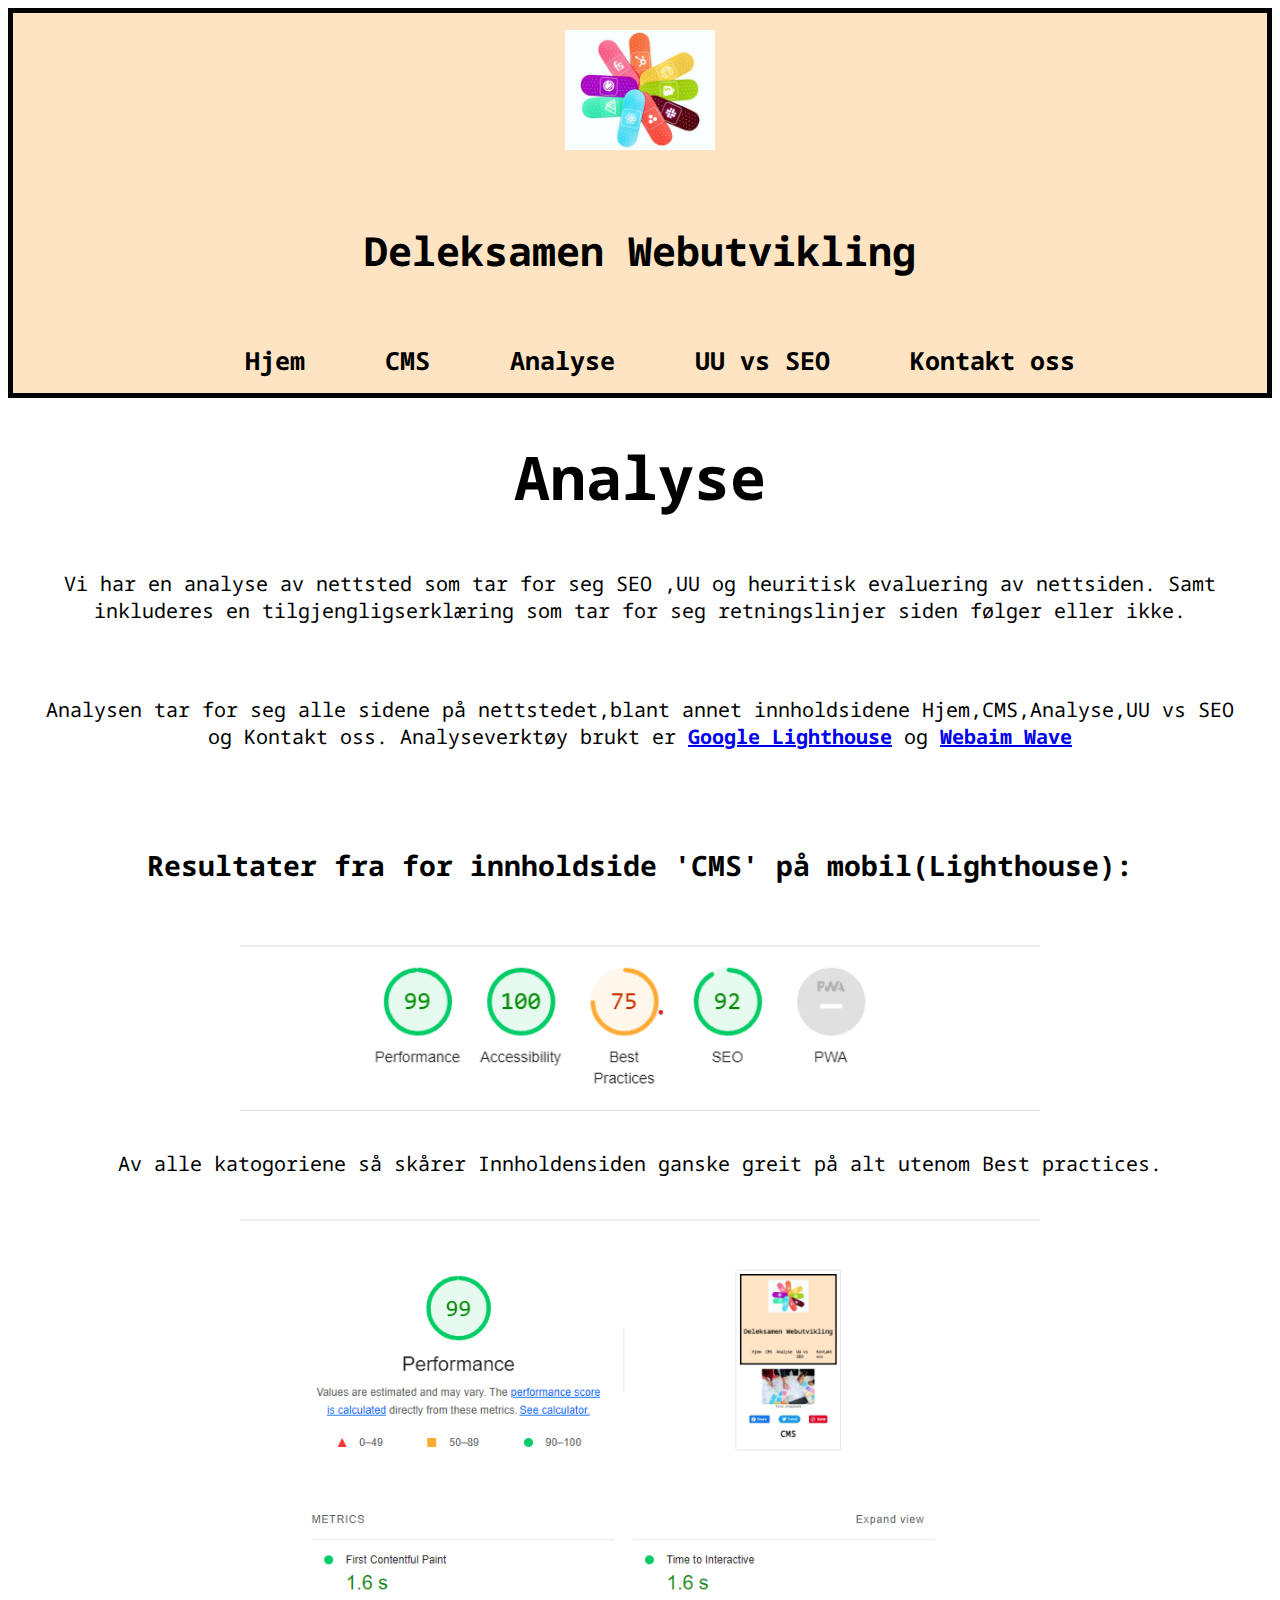
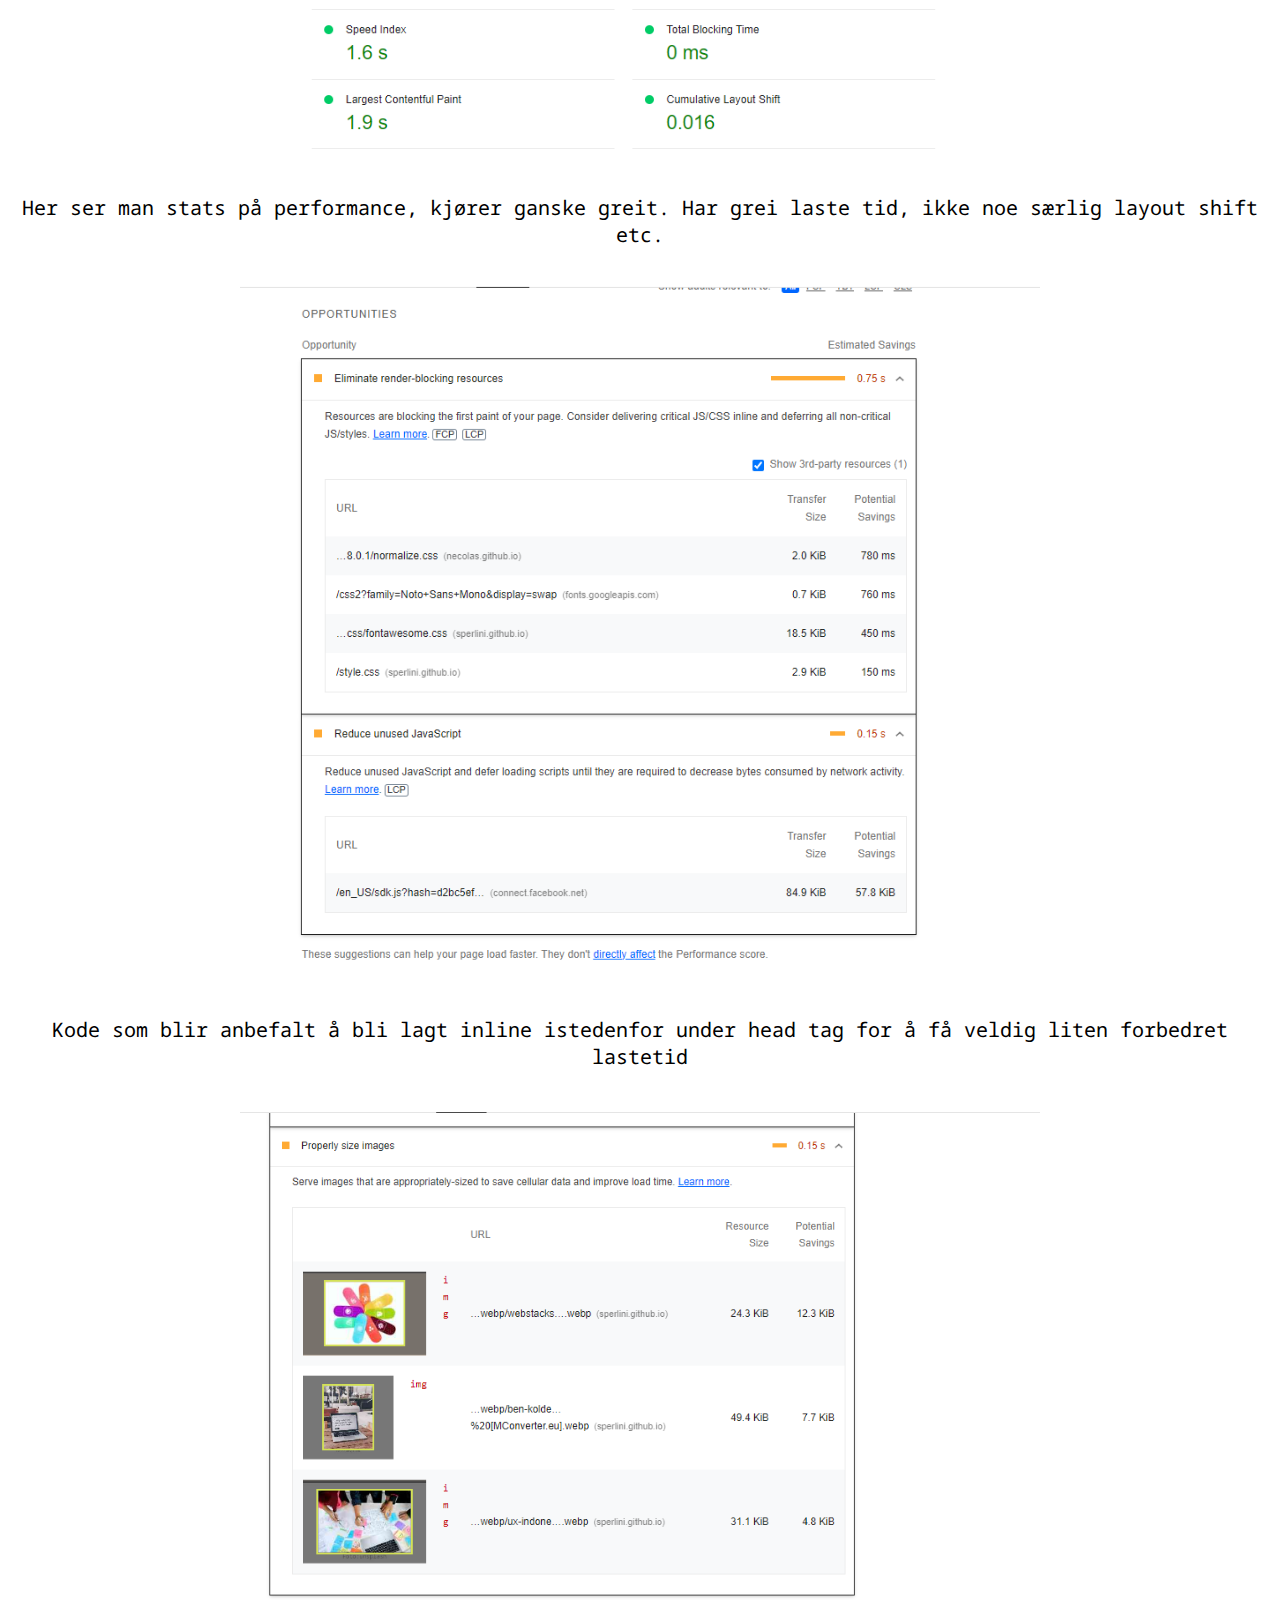
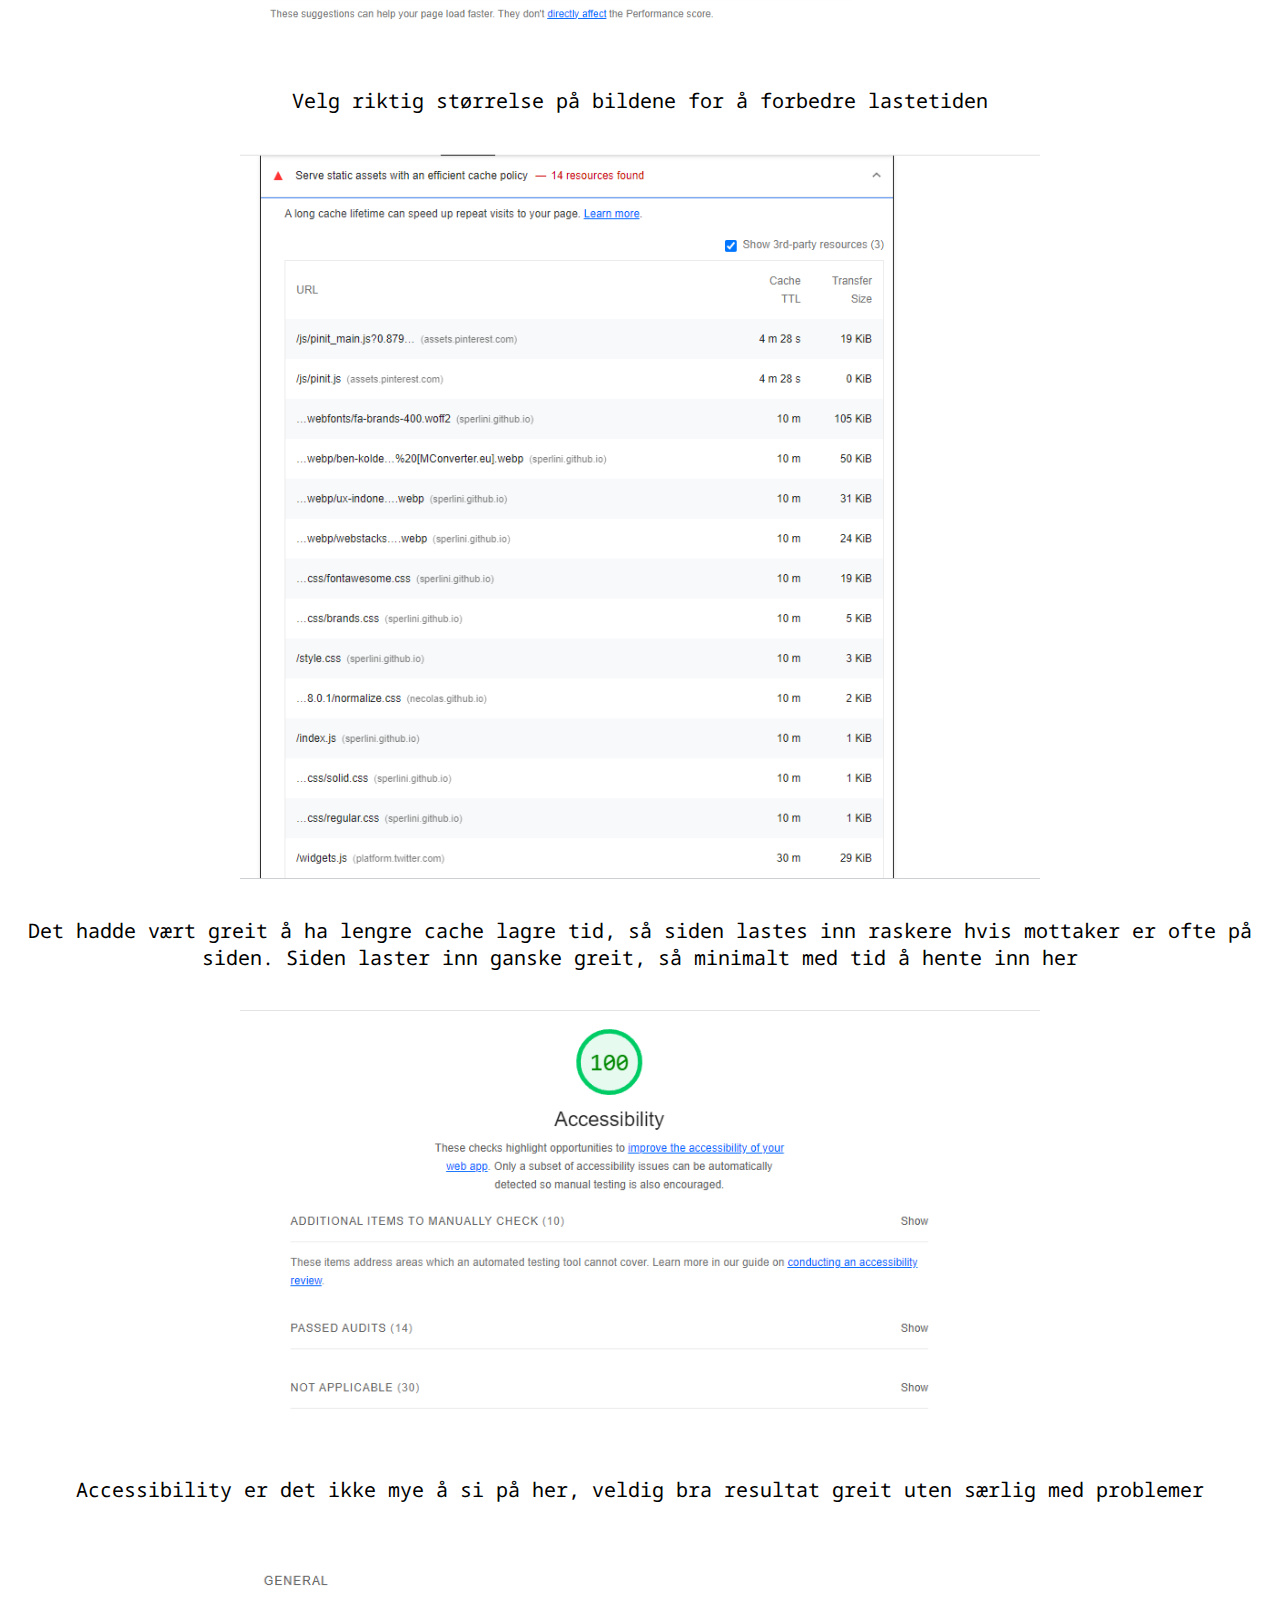
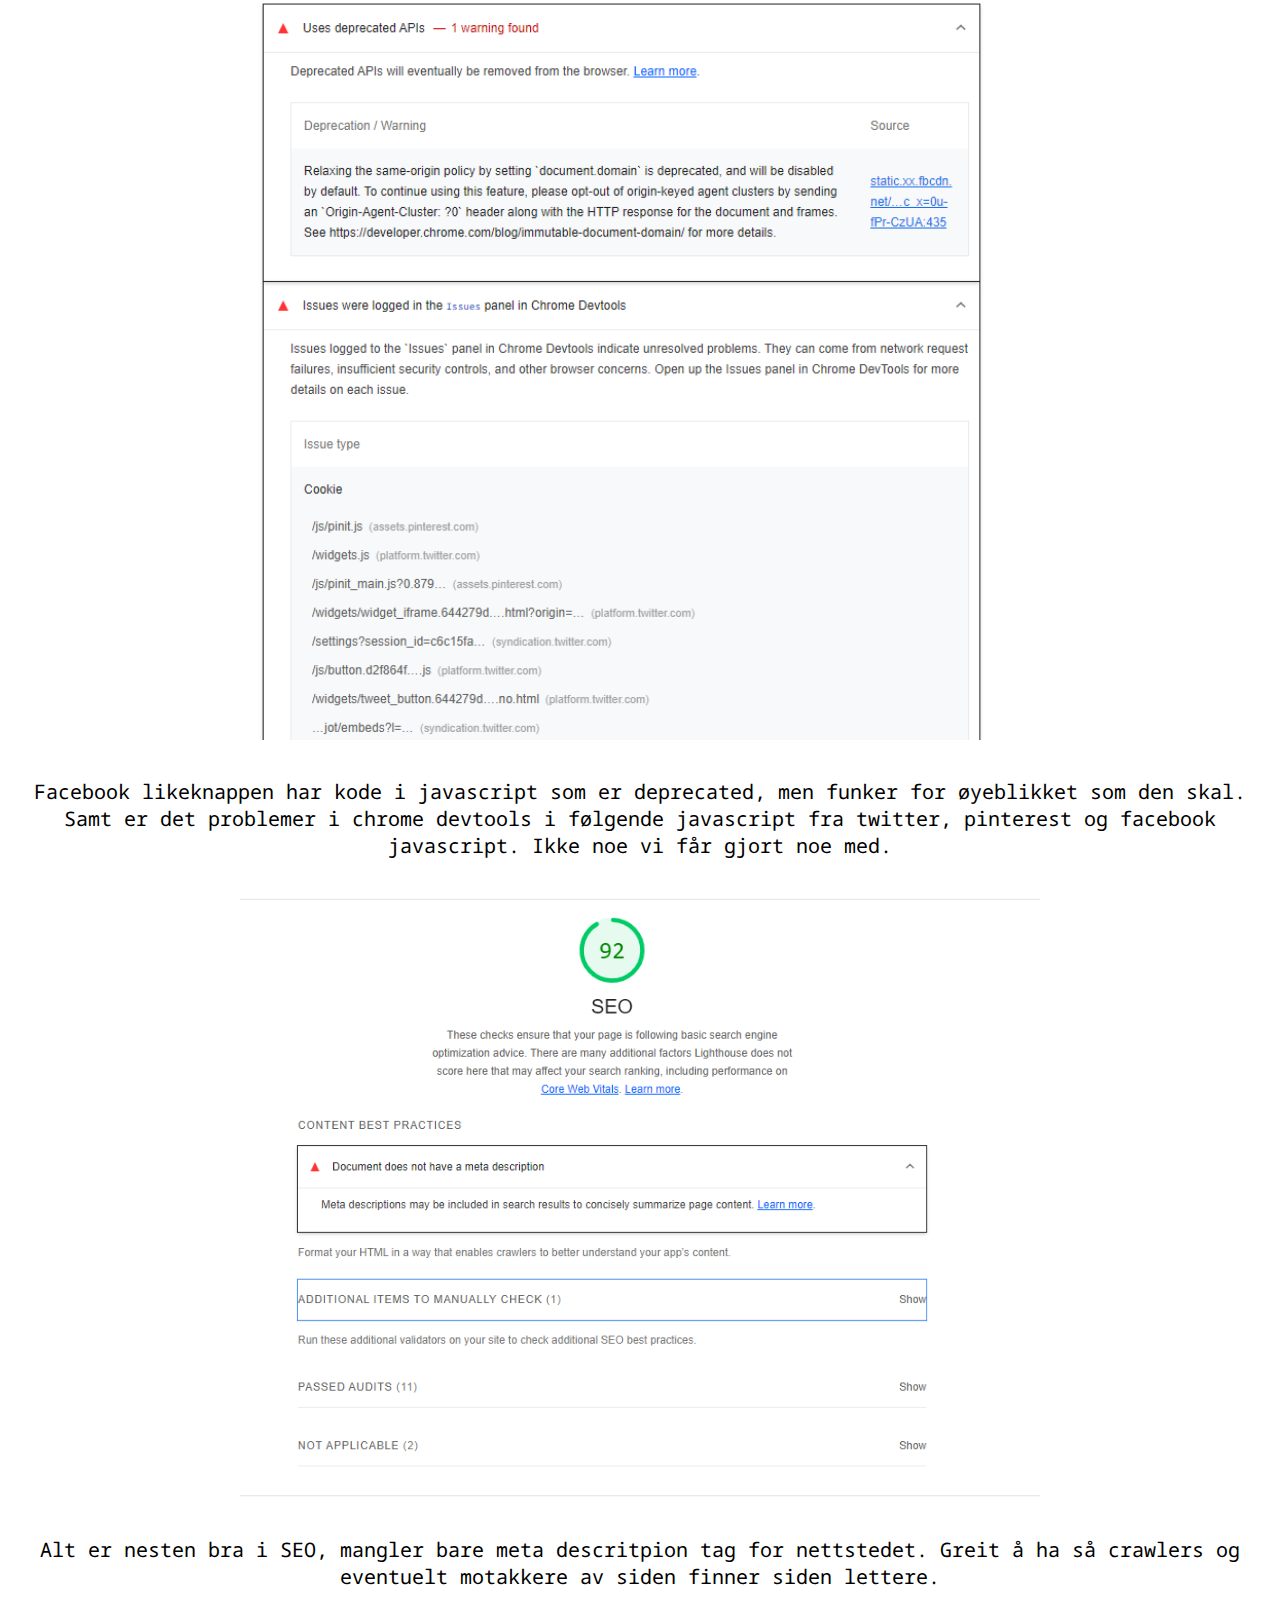
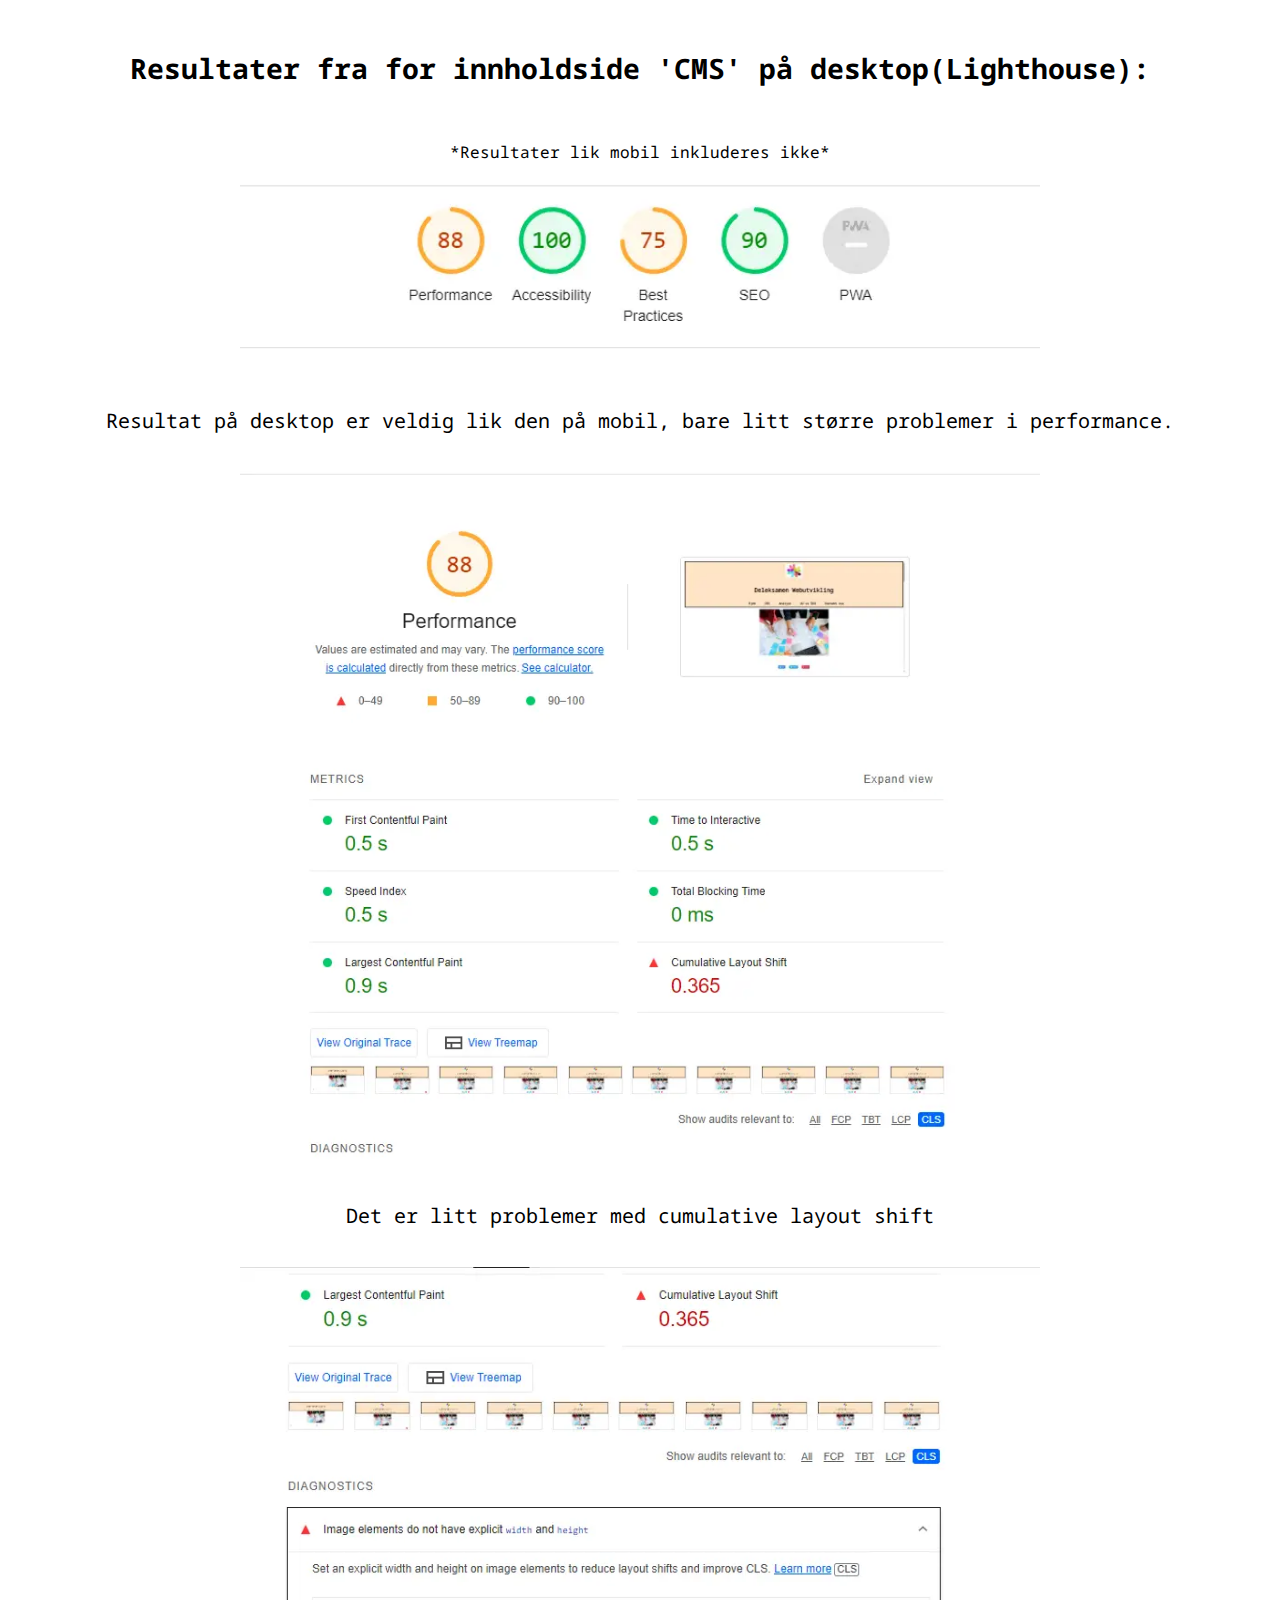
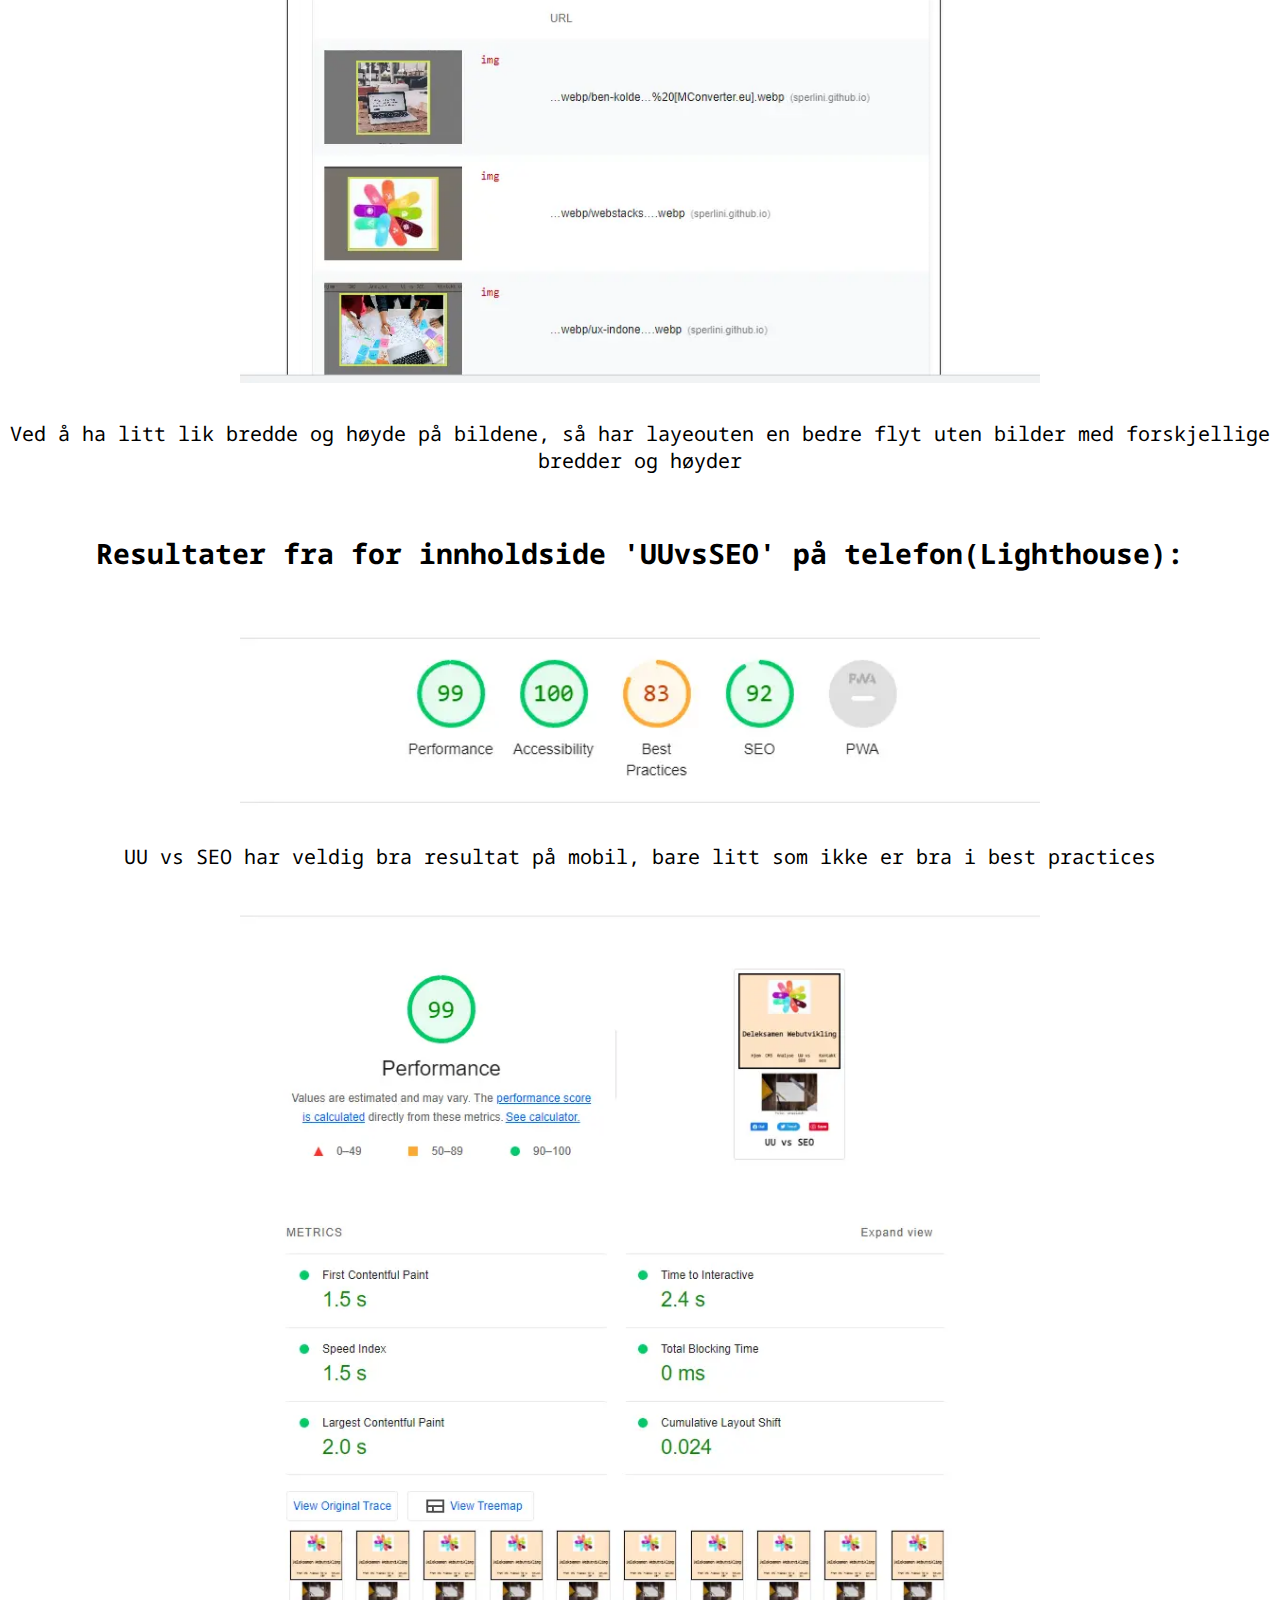
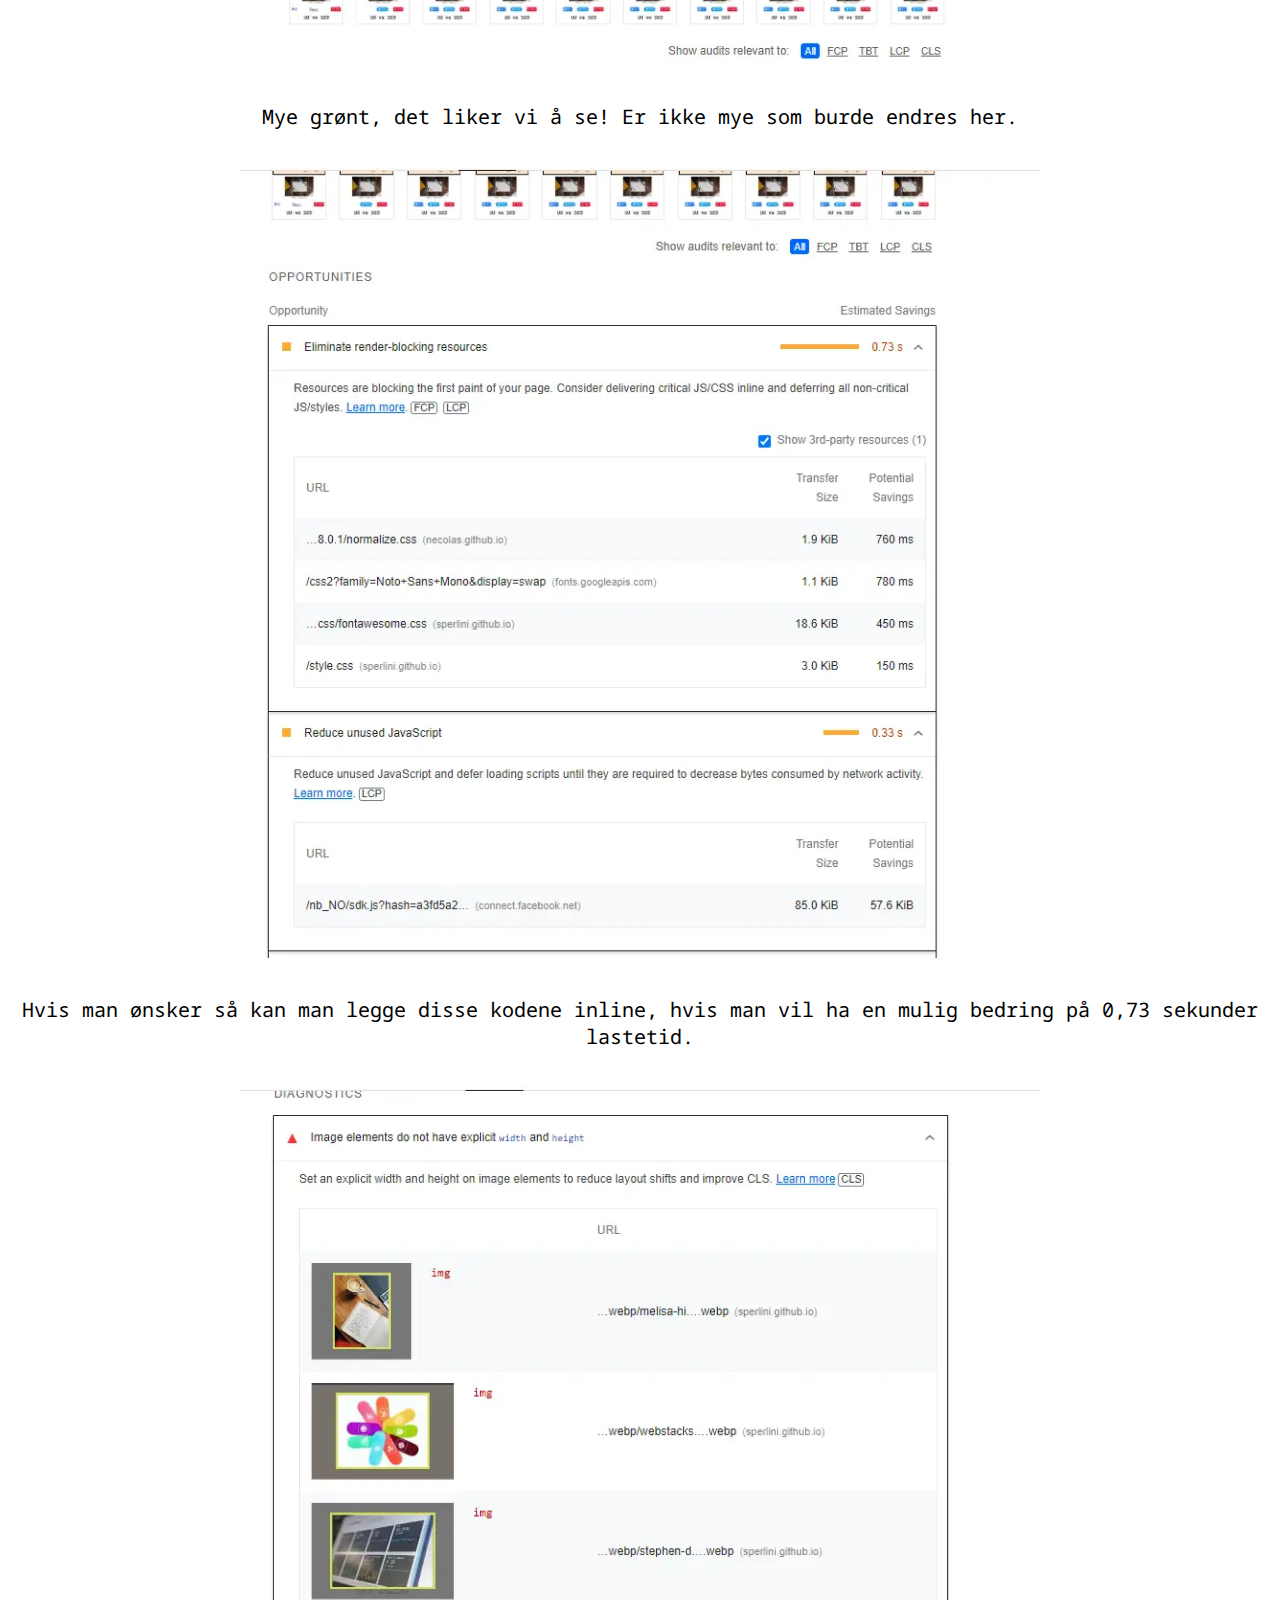
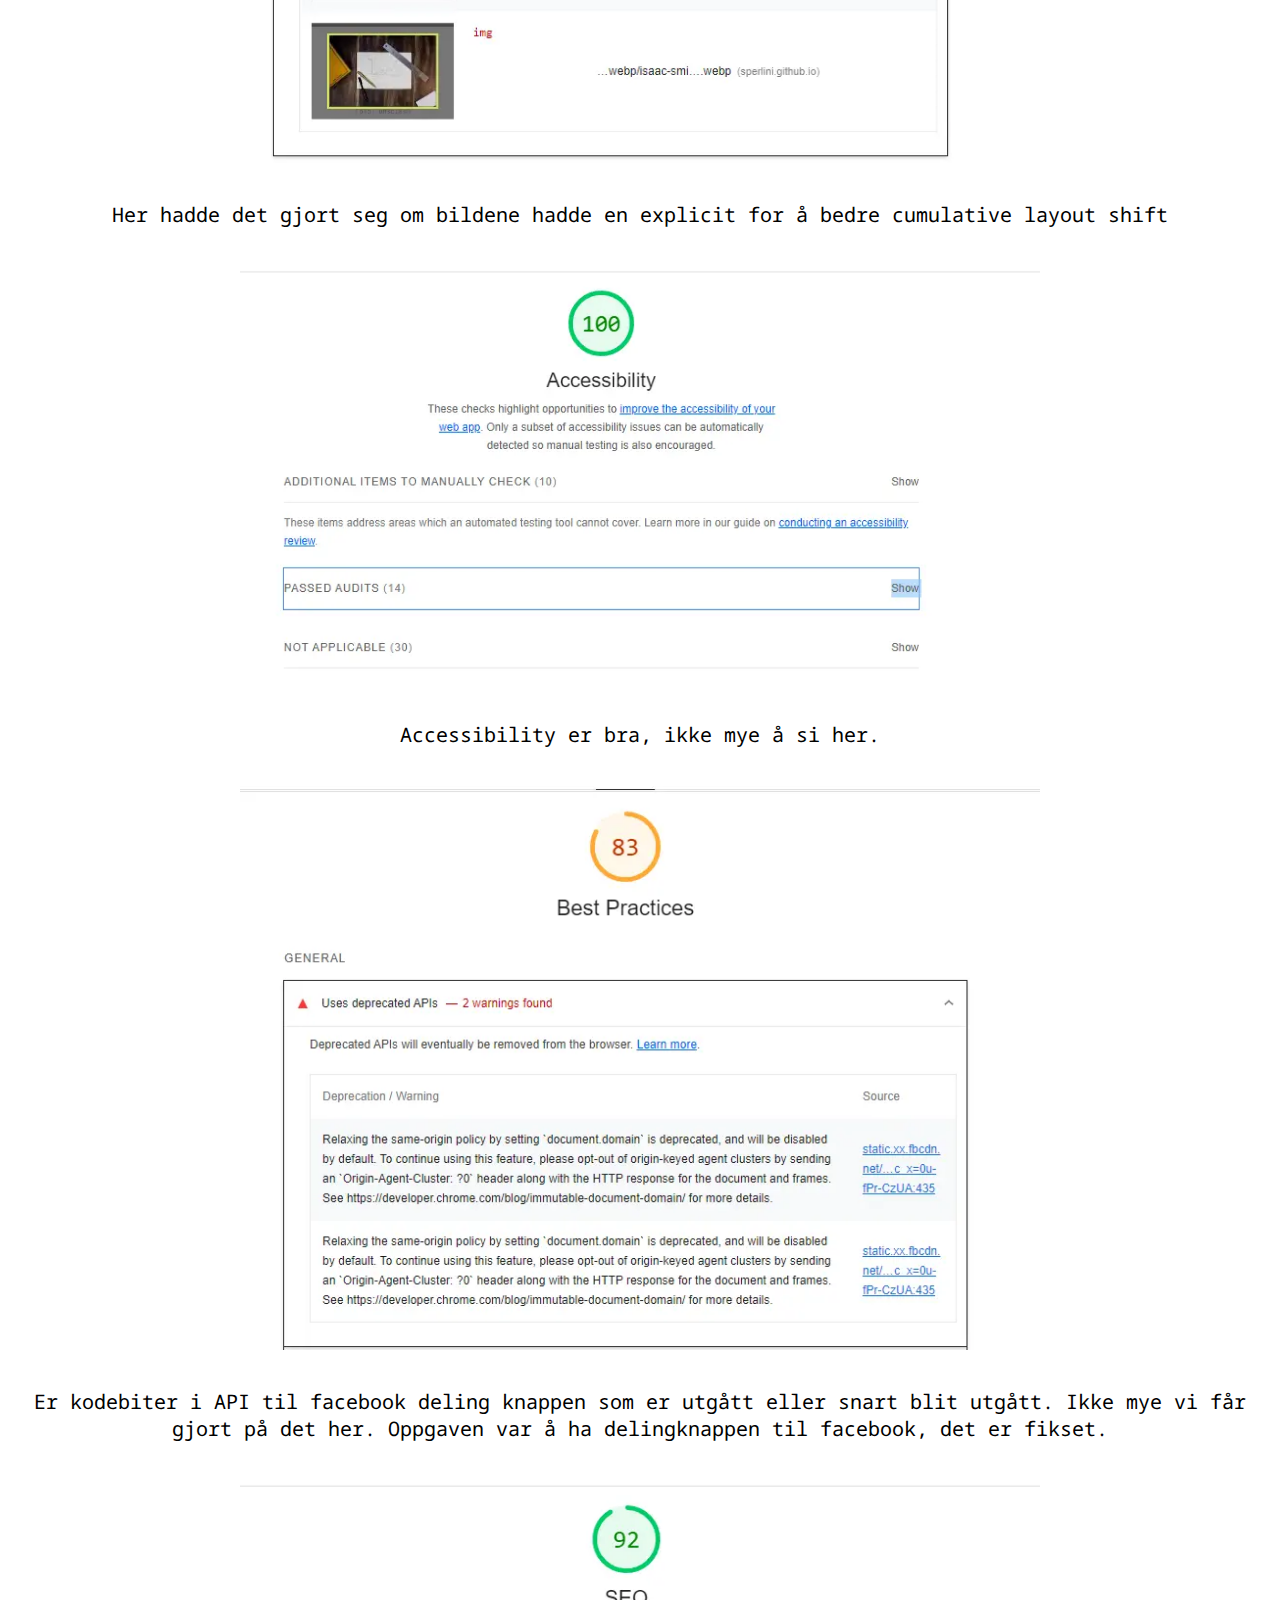
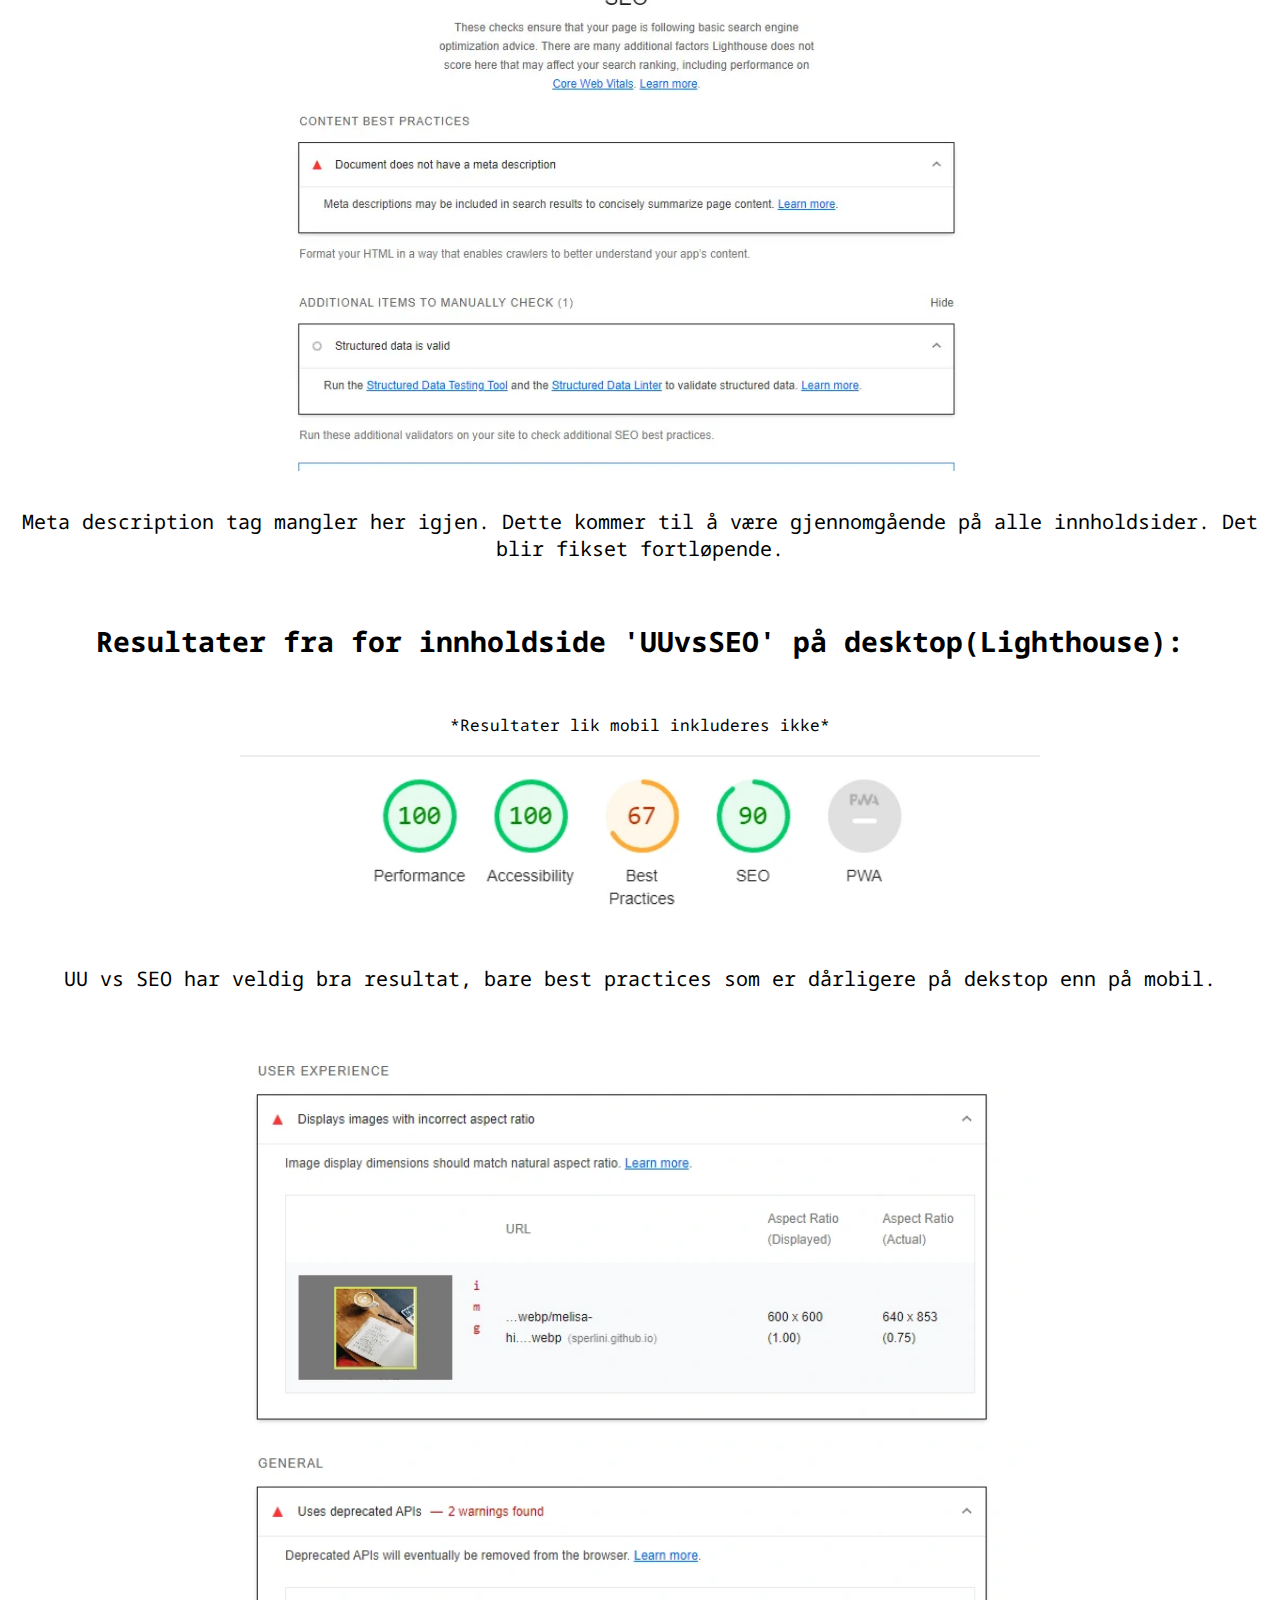
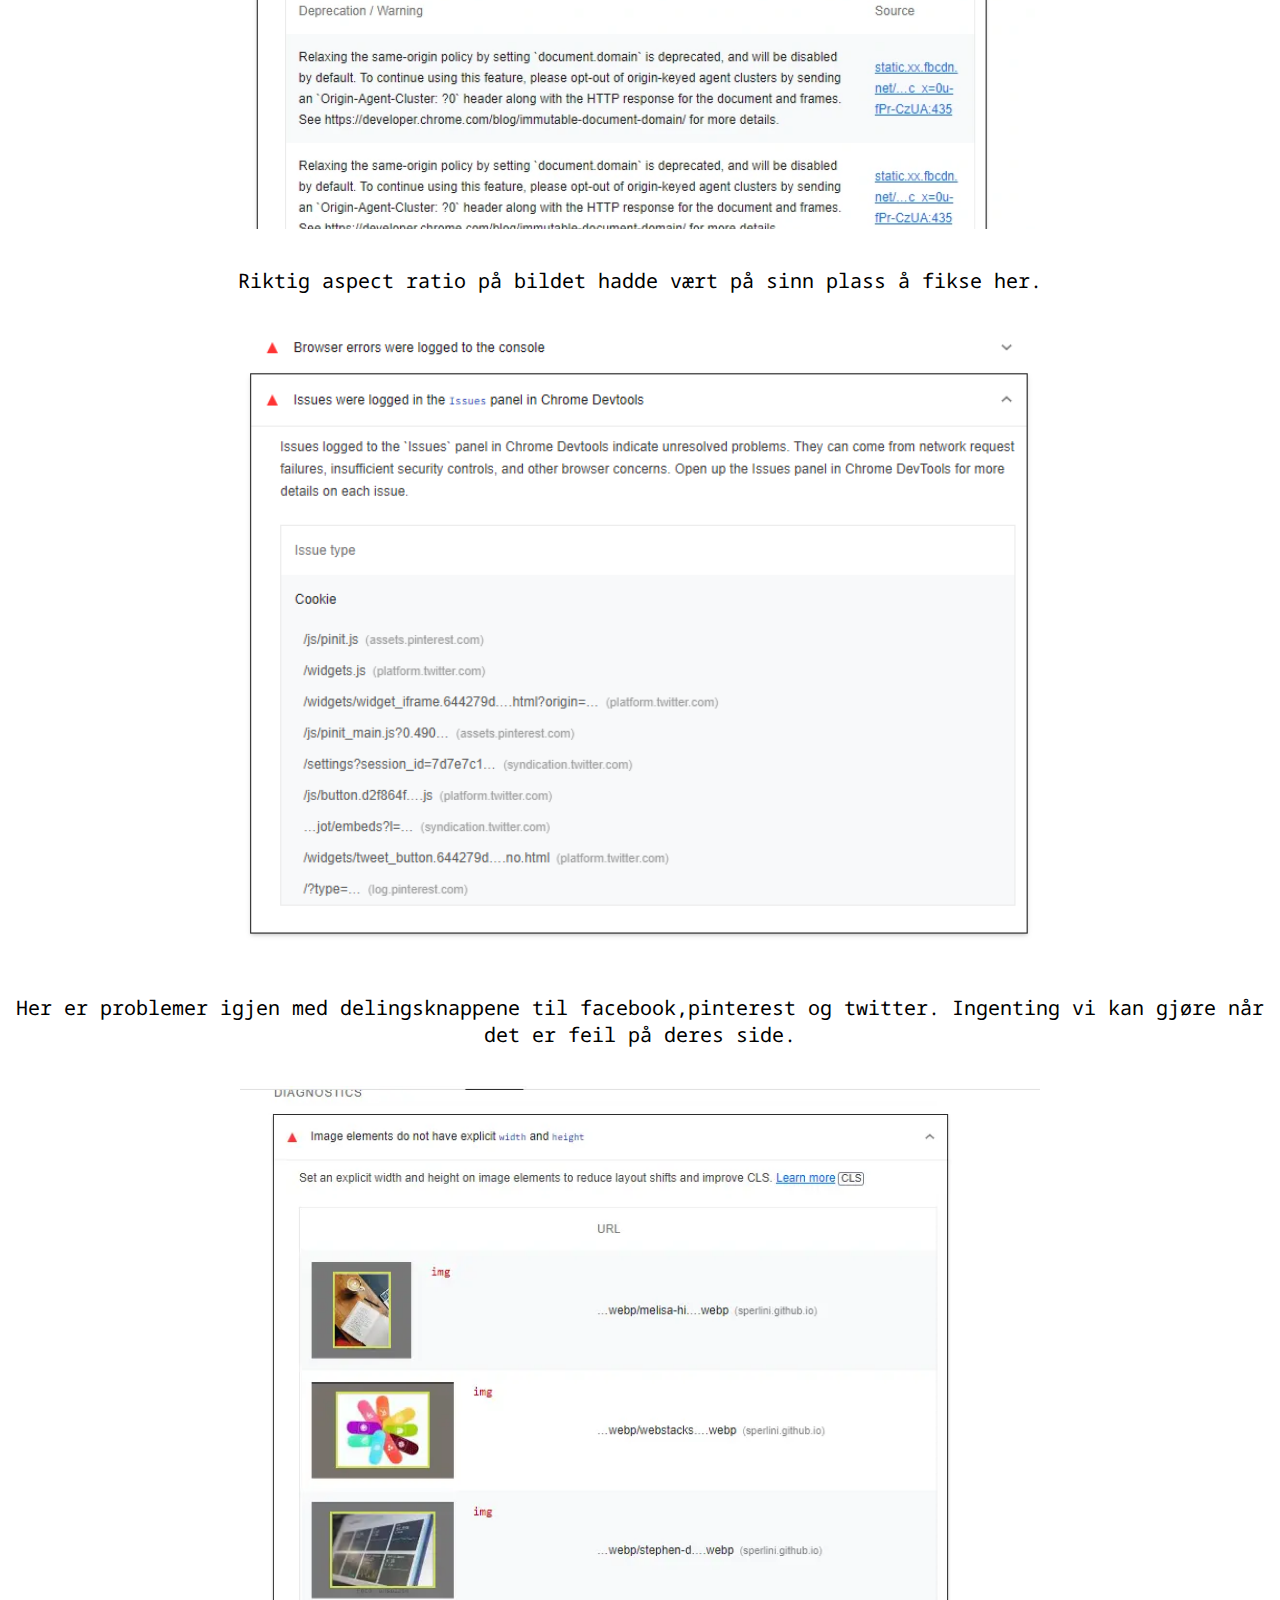
==== Analyse.html @ 5affcd94 "endringer" ====
<!DOCTYPE html>
<html lang="nb">
    <head>
        <meta charset="UTF-8">
        <meta http-equiv="X-UA-Compatible" content="IE=edge">
        <meta name="viewport" content="width=device-width, initial-scale=1.0">
        <link rel="stylesheet" type="text/css" href="https://necolas.github.io/normalize.css/8.0.1/normalize.css">
        <link rel="preconnect" href="https://fonts.googleapis.com">
        <link rel="preconnect" href="https://fonts.gstatic.com" crossorigin>
        <!--La til denne linjen over, var glemt i del 2-->
        <link href="https://fonts.googleapis.com/css2?family=Noto+Sans+Mono&display=swap" rel="stylesheet">
        <link href="font/css/fontawesome.css" rel="stylesheet">
        <link href="font/css/brands.css" rel="stylesheet">
        <link href="font/css/solid.css" rel="stylesheet">
        <link href="font/css/regular.css" rel="stylesheet">
        <link rel="stylesheet" type="text/css" href="style.css">
        <script type="module" src="./index.js"></script>
    <title>Analyse</title>
    <link rel="icon" type="image/png" href="./bildebank/favicon_io/favicon.ico">
        <meta property="og:locale" content="nb_NO">
        <meta property="og:type" content="article">
        <meta property="og:title" content="Analyse">
        <meta property="og:url" content="https://sperlini.github.io/Analyse.html">
        <meta property="og:image" content="https://sperlini.github.io/bildebank/webp/webstacks-WbOR54pzvLM-unsplash.webp">
        <meta property="og:description" content="Analyse av nettsted og endringer gjort utifra resultat av analyse">
        <!--og metatags er overnfor for facebook, pinterest etc delingsknappene-->
        <meta name="twitter:title" content="Analyse">
        <meta name="twitter:card" content="summary_large_image">
        <meta name="twitter:site" content="@alexasp">
        <meta name="twitter:description" content="Analyse av nettsted og endringer gjort utifra resultat av analyse">
        <meta name="twitter:image" content="https://sperlini.github.io/bildebank/webp/webstacks-WbOR54pzvLM-unsplash.webp">
        <!--twitter metatags ovenfor for twitter delingsknapp-->
    </head>
<body>
    
    <div id="grid-container"></div>
    <nav>
        <h4><a href="index.html"><img src="bildebank/webp/webstacks-WbOR54pzvLM-unsplash.webp"  alt="logo hjemmeside"></a></h4>
        <h2>Deleksamen Webutvikling</h2>
        <ul>
            <li><a href="index.html">Hjem</a></li>
            <li><a href="CMS.html">CMS</a></li>
            <li><a href="Analyse.html">Analyse</a></li>
            <li><a href="UUvsSEO.html">UU vs SEO</a></li>
            <li><a href="Kontakt-oss.html">Kontakt oss</a></li>
        </ul>
    </nav>
<main>
        <section>
        <h1 id="header-center"> Analyse</h1>
        <p> Vi har en analyse av nettsted som tar for seg SEO ,UU og heuritisk evaluering av nettsiden. Samt inkluderes en tilgjengligserklæring som tar for seg retningslinjer siden følger eller ikke.</p>
        
        <p>Analysen tar for seg alle sidene på nettstedet,blant annet innholdsidene Hjem,CMS,Analyse,UU vs SEO og Kontakt oss. Analyseverktøy brukt er <a href="https://chrome.google.com/webstore/detail/lighthouse/blipmdconlkpinefehnmjammfjpmpbjk" aria-label="link for å komme til google lighthouse google utvidelse brukt">Google Lighthouse</a> og <a href="https://wave.webaim.org/" aria-label="link for å komme til webaim wave validator nettside">Webaim Wave</a></p>
    </section>
   
        <section>
            <h2>Resultater fra for innholdside 'CMS' på mobil(Lighthouse):</h2>
        </section>

        <figure><img class="object-fit-cover" src="./bildebank/Analysebilder/CMS-mobil-score-total-.webp" alt="resultat score fra google lighouse på innholdsiden"></figure>
        <section class="infoArticle">
            <p> Av alle katogoriene så skårer  Innholdensiden ganske greit på alt utenom Best practices. </p>
        </section>

        <figure><img class="object-fit-cover" src="./bildebank/Analysebilder/CMS-performance-stats.webp" alt="resultat score fra google lighouse på innholdsiden"></figure>
        <section class="infoArticle">
            <p> Her ser man stats på performance, kjører ganske greit. Har grei laste tid, ikke noe særlig layout shift etc. </p>
        </section>
        
        <figure><img class="object-fit-cover" src="./bildebank/Analysebilder/muligheter-cms-mobil-.webp" alt="resultat score fra google lighouse på innholdsiden"></figure>
        <section class="infoArticle">
            <p> Kode som blir anbefalt å bli lagt inline istedenfor under head tag for å få veldig liten forbedret lastetid </p>
        </section>

        <figure><img class="object-fit-cover" src="./bildebank/Analysebilder/cms-mobil-properly-size-images-.webp" alt="resultat score fra google lighouse på innholdsiden"></figure>
        <section class="infoArticle">
            <p>Velg riktig størrelse på bildene for å forbedre lastetiden</p>
        </section>
        
        <figure><img class="object-fit-cover" src="./bildebank/Analysebilder/cms-mobil-serve-static-assets-.webp" alt="resultat score fra google lighouse på innholdsiden"></figure>
        <section class="infoArticle">
            <p>Det hadde vært greit å ha lengre cache lagre tid, så siden lastes inn raskere hvis mottaker er ofte på siden. Siden laster inn ganske greit, så minimalt med tid å hente inn her</p>
        </section>

        <figure><img class="object-fit-cover" src="./bildebank/Analysebilder/cms-accessibility-mobil-.webp" alt="resultat score fra google lighouse på innholdsiden"></figure>
        <section class="infoArticle">
            <p>Accessibility er det ikke mye å si på her, veldig bra resultat greit uten særlig med problemer</p>
        </section>

        <figure><img class="object-fit-cover" src="./bildebank/Analysebilder/cms-mobile-best-practices-.webp" alt="resultat score fra google lighouse på innholdsiden"></figure>
        <section class="infoArticle">
            <p> Facebook likeknappen har kode i javascript som er deprecated, men funker for øyeblikket som den skal. Samt er det problemer i chrome devtools i følgende javascript fra twitter, pinterest og facebook javascript. Ikke noe vi får gjort noe med.</p>
        </section>

        <figure><img class="object-fit-cover" src="./bildebank/Analysebilder/cms-mobile-seo.webp" alt="resultat score fra google lighouse på innholdsiden"></figure>
        <section class="infoArticle">
            <p> Alt er nesten bra i SEO, mangler bare meta descritpion tag for nettstedet. Greit å ha så crawlers og eventuelt motakkere av siden finner siden lettere. </p>
        </section>
        
        <section>
        <h2 class="headerCenter">Resultater fra for innholdside 'CMS' på desktop(Lighthouse):</h2>
        </section>
        <p class="infoAnalyse">*Resultater lik mobil inkluderes ikke*</p>
        <figure><img class="object-fit-cover" src="./bildebank/Analysebilder/CMS-desktop-score-total.webp" alt="resultat score fra google lighouse på innholdsiden"></figure>
        <section class="infoArticle">
            <p> Resultat på desktop er veldig lik den på mobil, bare litt større problemer i performance.</p>
        </section>
        <figure><img class="object-fit-cover" src="./bildebank/Analysebilder/CMS-desktop-performance.webp" alt="resultat score fra google lighouse på innholdsiden"></figure>
        <section class="infoArticle">
            <p> Det er litt problemer med cumulative layout shift </p>
        </section>
        <figure><img class="object-fit-cover" src="./bildebank/Analysebilder/cms-desktop-image-explicit-width-height.webp" alt="resultat score fra google lighouse på innholdsiden"></figure>
        <section class="infoArticle">
            <p> Ved å ha litt lik bredde og høyde på bildene, så har layeouten en bedre flyt uten bilder med forskjellige bredder og høyder  </p>
        </section>
        
        
        <section>
        <h2 class="headerCenter">Resultater fra for innholdside 'UUvsSEO' på telefon(Lighthouse):</h2>
        </section>
        <figure><img class="object-fit-cover" src="./bildebank/Analysebilder/UUvsSEO-mobile-score-total.webp" alt="resultat score fra google lighouse på innholdsiden"></figure>
        <section class="infoArticle">
            <p> UU vs SEO har veldig bra resultat på mobil, bare litt som ikke er bra i best practices </p>
        </section>

        <figure><img class="object-fit-cover" src="./bildebank/Analysebilder/UUvsSEO-mobile-performance.webp" alt="resultat score fra google lighouse på innholdsiden"></figure>
        <section class="infoArticle">
            <p> Mye grønt, det liker vi å se! Er ikke mye som burde endres her. </p>
        </section>
        <figure><img class="object-fit-cover" src="./bildebank/Analysebilder/UUvsSEO-mobile-muligheter.webp" alt="resultat score fra google lighouse på innholdsiden"></figure>
        <section class="infoArticle">
            <p> Hvis man ønsker så kan man legge disse kodene inline, hvis man vil ha en mulig bedring på 0,73 sekunder lastetid.  </p>
        </section>

        
        <figure><img class="object-fit-cover" src="./bildebank/Analysebilder/UUvsSEO-mobile-diagnose.webp" alt="resultat score fra google lighouse på innholdsiden"></figure>
        <section class="infoArticle">
            <p> Her hadde det gjort seg om bildene hadde en explicit for å bedre cumulative layout shift  </p>
        </section>

        <figure><img class="object-fit-cover" src="./bildebank/Analysebilder/UUvsSEO-mobile-accessibility.webp" alt="resultat score fra google lighouse på innholdsiden"></figure>
        <section class="infoArticle">
            <p> Accessibility er bra, ikke mye å si her.</p>
        </section>

        <figure><img class="object-fit-cover" src="./bildebank/Analysebilder/UUvsSEO-mobile-bestpractices.webp" alt="resultat score fra google lighouse på innholdsiden"></figure>
        <section class="infoArticle">
            <p> Er kodebiter i API til facebook deling knappen som er utgått eller snart blit utgått. Ikke mye vi får gjort på det her. Oppgaven var å ha delingknappen til facebook, det er fikset.  </p>
        </section>

        <figure><img class="object-fit-cover" src="./bildebank/Analysebilder/UUvsSEO-mobile-SEO.webp" alt="resultat score fra google lighouse på innholdsiden"></figure>
        <section class="infoArticle">
            <p> Meta description tag mangler her igjen. Dette kommer til å være gjennomgående på alle innholdsider. Det blir fikset fortløpende.  </p>
        </section>

        <section>
        <h2 class="headerCenter">Resultater fra for innholdside 'UUvsSEO' på desktop(Lighthouse):</h2>
        </section>
        <p class="infoAnalyse">*Resultater lik mobil inkluderes ikke*</p>
        
        <figure><img class="object-fit-cover" src="./bildebank/Analysebilder/UUvsSEO-desktop-score-total.webp" alt="resultat score fra google lighouse på innholdsiden"></figure>
        <section class="infoArticle">
            <p> UU vs SEO har veldig bra resultat, bare best practices som er dårligere på dekstop enn på mobil. </p>
        </section>

        <figure><img class="object-fit-cover" src="./bildebank/Analysebilder/UUvsSEO-desktop-bestpractices.webp" alt="resultat score fra google lighouse på innholdsiden"></figure>
        <section class="infoArticle">
            <p> Riktig aspect ratio på bildet hadde vært på sinn plass å fikse her.   </p>
        </section>
        <figure><img class="object-fit-cover" src="./bildebank/Analysebilder/UUvsSEO-desktop-bestpractices2.png" alt="resultat score fra google lighouse på innholdsiden"></figure>
        <section class="infoArticle">
            <p> Her er problemer igjen med delingsknappene til facebook,pinterest og twitter. Ingenting vi kan gjøre når det er feil på deres side. </p>
        </section>

        
        <figure><img class="object-fit-cover" src="./bildebank/Analysebilder/UUvsSEO-mobile-diagnose.webp" alt="resultat score fra google lighouse på innholdsiden"></figure>
        <section class="infoArticle">
            <p> Sett en explicity width og height så det forbedrer cumulative layout shift </p>
        </section>

        

        <section>
            <h2>Resultater fra for innholdside 'Kontakt oss' på mobil(Lighthouse):</h2>
        </section>

        <figure><img class="object-fit-cover" src="./bildebank/Analysebilder/kontakt-oss-mobile-score-total.webp" alt="resultat score fra google lighouse på innholdsiden"></figure>
        <section class="infoArticle">
            <p> Dette er helhets resultatet til innholdsiden. Alt er greit utenom småting i performance og best practices. </p>
        </section>

        <figure><img class="object-fit-cover" src="./bildebank/Analysebilder/kontakt-oss-mobile-performance.webp" alt="resultat score fra google lighouse på innholdsiden"></figure>
        <section class="infoArticle">
            <p> Her er det mye av de samme problemene som på de andre innholdssidene.</p>
        </section>
        
        <figure><img class="object-fit-cover" src="./bildebank/Analysebilder/kontakt-oss-mobile-muligheter.webp" alt="resultat score fra google lighouse på innholdsiden"></figure>
        <section class="infoArticle">
            <p> Her er det mye av de samme problemene som på de andre innholdssidene. </p>
        </section>
        
        <figure><img class="object-fit-cover" src="./bildebank/Analysebilder/kontakt-oss-mobile-diagnose.webp" alt="resultat score fra google lighouse på innholdsiden"></figure>
        <section class="infoArticle">
            <p> En viktig ting som skal forbedres her er at tekst er snylig med webfontene driver å blir lastet inn. Skal fikes fortløpende </p>
        </section>

        <figure><img class="object-fit-cover" src="./bildebank/Analysebilder/kontakt-oss-mobile-accessibility.webp" alt="resultat score fra google lighouse på innholdsiden"></figure>
        <section class="infoArticle">
            <p> Heading tag er i litt feil rekkefølge, h3 hopper over h2 eller feks h4 etter h3. Skal fikese fortløpende  </p>
        </section>

        <figure><img class="object-fit-cover" src="./bildebank/Analysebilder/kontakt-oss-mobile-seo.webp" alt="resultat score fra google lighouse på innholdsiden"></figure>
        <section class="infoArticle">
            <p> Som på andre innholdsider så mangles det meta description tag. Også feil i størrelse på knappen til googlemaps kartet som er lagt til på siden. Dette er design laget av google selv.</p>
        </section>
        
        <h2 class="headerCenter">Resultater fra for innholdside 'Kontakt oss' på desktop(Lighthouse):</h2>
        <p class="infoAnalyse">*Resultater lik mobil inkluderes ikke*</p>
        
        <figure><img class="object-fit-cover" src="./bildebank/Analysebilder/kontakt-oss-desktop-full-score.webp" alt="resultat score fra google lighouse på innholdsiden"></figure>
        <section class="infoArticle">
            <p> Dette er helhets restultatet for innholdsiden. Mye som er veldig bra utenom småting i best practices som går igjennom på alle innholdsidene. Så den delene inkluderes ikke nå igjen nedunder. </p>
        </section>
        

        <section>
            <h2 class="headerCenter">Resultater fra for innholdside 'Hjem' på mobil(Lighthouse):</h2> 
        </section>
        
        
        
        <figure><img class="object-fit-cover" src="./bildebank/Analysebilder/Home-mobil-full-score.webp" alt="resultat score fra google lighouse på innholdsiden"></figure>
        <section class="infoArticle">
            <p> Dette er resultatet for hjem på mobil enhet, resultatet er ikke like bra som på desktop. Dette skal vi se mer på.</p>
        </section>

        <figure><img class="object-fit-cover" src="./bildebank/Analysebilder/home-mobil-performance.webp" alt="resultat score fra google lighouse på innholdsiden"></figure>
        <section class="infoArticle">
            <p> Her er det mye av de samme feilene som andre innholdsider. </p>
        </section>

        <figure><img class="object-fit-cover" src="./bildebank/Analysebilder/Home-mobil-muligheter.webp" alt="resultat score fra google lighouse på innholdsiden"></figure>
        <section class="infoArticle">
            <p> Noe som burde fikses her er jpeg som burde byttes til webp filformat for raskere innlastningstid.</p>
        </section>
        
        <figure><img class="object-fit-cover" src="./bildebank/Analysebilder/Home-mobil-diagnose.webp" alt="resultat score fra google lighouse på innholdsiden"></figure>
        <section class="infoArticle">
            <p> Her er det for det meste cache som kunne blitt gjort med for raskere innlastningstid ved flerbesøkende på siden.</p>
        </section>
        
        <figure><img class="object-fit-cover" src="./bildebank/Analysebilder/home-mobil-accessibility.webp" alt="resultat score fra google lighouse på innholdsiden"></figure>
        <section class="infoArticle">
            <p> Her kan header rekkefølgen bli fikset opp i til en mer logisk rekkefølge.</p>
        </section>
        
        <figure><img class="object-fit-cover" src="./bildebank/Analysebilder/Home-mobil-bestpractice.webp" alt="resultat score fra google lighouse på innholdsiden"></figure>
        <section class="infoArticle">
            <p> Korrekt aspect ratio hadde vært greit å fikset opp i disse bildene.</p>
        </section>

        <figure><img class="object-fit-cover" src="./bildebank/Analysebilder/home-mobil-SEO.webp" alt="resultat score fra google lighouse på innholdsiden"></figure>
        <section class="infoArticle">
            <p>Meta description mangler, ellers ganske greit her.</p>
        </section>
        
        <section>
            <h2 class="headerCenter">Resultater fra for innholdside 'Hjem' på desktop(Lighthouse):</h2> 
        </section>
        <p class="infoAnalyse">*Resultater lik mobil inkluderes ikke*</p>
        
        <figure><img class="object-fit-cover" src="./bildebank/Analysebilder/home-desktop-full-score.webp" alt="resultat score fra google lighouse på innholdsiden"></figure>
        <section class="infoArticle">
            <p> Resultat for Hjem innholdsiden for desktop, ganske lik mobil så ikke mye å si på det.</p>
        </section>

        <section>
            <h2 class="headerCenter">Resultater fra for innholdside 'Hjem' (Wave):</h2> 
        </section>

        <figure><img class="object-fit-cover" src="./bildebank/Analysebilder/wave-hjem.png" alt="resultat score fra google lighouse på innholdsiden"></figure>
        <section class="infoArticle">
            <p> 1 lavkontrast feil i headerbildet på innholdsiden som treger å bli fikset,</p>
            <p>2 bilder som har samme alt tekst,</p> 
            <p>2 ganger hvor heading tag blir hoppet over i rekkefølge eller rot,</p> 
            <p>6 tilfeller hvor flere linker på samme innholdside leder til samme sted.</p>

        <section>
            <h2 class="headerCenter">Resultater fra for innholdside 'CMS' (Wave):</h2> 
        </section>

        <figure><img class="object-fit-cover" src="./bildebank/Analysebilder/wave-cms.webp" alt="resultat score fra google lighouse på innholdsiden"></figure>
        <section class="infoArticle">
            <p>1 tilfelle hvor bilder har samme alt tekst,</p> 
            <p>3 hvor det kanskje kunne blitt brukt en heading tag,</p> 
            <p>3 tilfeller hvor flere linker på samme innholdside leder til samme sted.</p>
        </section>

        <section>
            <h2 class="headerCenter">Resultater fra for innholdside 'UUvsSEO' (Wave):</h2> 
        </section>
        <figure><img class="object-fit-cover" src="./bildebank/Analysebilder/uuvsseo_wave.webp" alt="resultat score fra google lighouse på innholdsiden"></figure>
        <section class="infoArticle">
            
            <p>2 tilfeller hvor bilder har samme alt tekst,</p> 
            <p>3 ganger hvor heading taggen kanskje kunne blitt brukt,</p> 
            <p>3 tilfeller hvor flere linker på samme innholdside leder til samme sted.</p>
        </section>

        <section>
            <h2 class="headerCenter">Resultater fra for innholdside 'Kontakt Oss' (Wave):</h2> 
        </section>
        <figure><img class="object-fit-cover" src="./bildebank/Analysebilder/wave-kontakt-oss.webp" alt="resultat score fra google lighouse på innholdsiden"></figure>
        <section class="infoArticle">
            <p> 1 lavkontrast feil i headerbildet på innholdsiden som treger å bli fikset,</p>
            <p>2 bilder som har samme alt tekst,</p> 
            <p>2 ganger hvor heading tag blir hoppet over i rekkefølge eller rot,</p> 
            <p>6 tilfeller hvor flere linker på samme innholdside leder til samme sted.</p>
        </section>


        <a href="">Her er tilgjengligserklæringen til nettstedet</a>



        
        
        
        
        <div id="table">
            <div class="item1">Resultater analyse mobil</div>
            
            <div class="item2">Resultater analyse dekstop(+ Wave)</div>
            
            <div class="item3">Tiltak som er gjort dekstop/mobil</div>

            <div class="item4"></div>
            <div class="item6"><h3>Innholdet på siden</h3></div>
            <div class="item7"><h3>Farger og visuell synlighet</h3></div>
            <div class="item8"><h3>SEO:</h3><h3>Siden har bra kvalitey, riktig bruk av nøkkelord, bruker ord og ordtakk som når mottaker</h3><h3>UU:</h3><h3>Rikig kontraster og farger så de med fargeblinnhet får fin opplevelse, grei fontstørrelse for de med synsvansker og <span lang="en">text to speech</span> for de som er helt blinde</h3></div>
            <div class="item9"></div>
            <div class="item10"><h3>Oppsettet</h3></div>
            <div class="item11"><h3>Navigering</h3></div>
            <div class="item12"><h3>SEO:</h3><h3>Crawlerne ser innholdet lett på siden, siden er reponsiv,raskt å loade siden og riktig bruk av HTTPS</h3><h3>UU:</h3><h3>Siden er satt opp slik at man kan navigere i alt innhold med bare tastature trykking</h3></div>
            <div class="item13"></div>
            <div class="item14"><h3>HTML</h3></div>
            <div class="item15"><h3>Innhold</h3></div>
            <div class="item16"><h3>SEO:</h3><h3>Bra bruk av titletags,metadata beskriver hva innholdet handler om, strukturert innhold, headers bruker tags med relevant nøkkelord og siden overdriver ikke bruk av nøkkeord i tekst</h3><h3>UU:</h3><h3>Innholdet er lett forståelig med enkle ord, bilder og overskrifter gir mening</h3></div>
        </div>
    
    
</main>
    
    
</body>
</html>
---- font/css/brands.css ----
/*!
 * Font Awesome Free 6.2.0 by @fontawesome - https://fontawesome.com
 * License - https://fontawesome.com/license/free (Icons: CC BY 4.0, Fonts: SIL OFL 1.1, Code: MIT License)
 * Copyright 2022 Fonticons, Inc.
 */
:root, :host {
  --fa-style-family-brands: 'Font Awesome 6 Brands';
  --fa-font-brands: normal 400 1em/1 'Font Awesome 6 Brands'; }

@font-face {
  font-family: 'Font Awesome 6 Brands';
  font-style: normal;
  font-weight: 400;
  font-display: block;
  src: url("../webfonts/fa-brands-400.woff2") format("woff2"), url("../webfonts/fa-brands-400.ttf") format("truetype"); }

.fab,
.fa-brands {
  font-weight: 400; }

.fa-monero:before {
  content: "\f3d0"; }

.fa-hooli:before {
  content: "\f427"; }

.fa-yelp:before {
  content: "\f1e9"; }

.fa-cc-visa:before {
  content: "\f1f0"; }

.fa-lastfm:before {
  content: "\f202"; }

.fa-shopware:before {
  content: "\f5b5"; }

.fa-creative-commons-nc:before {
  content: "\f4e8"; }

.fa-aws:before {
  content: "\f375"; }

.fa-redhat:before {
  content: "\f7bc"; }

.fa-yoast:before {
  content: "\f2b1"; }

.fa-cloudflare:before {
  content: "\e07d"; }

.fa-ups:before {
  content: "\f7e0"; }

.fa-wpexplorer:before {
  content: "\f2de"; }

.fa-dyalog:before {
  content: "\f399"; }

.fa-bity:before {
  content: "\f37a"; }

.fa-stackpath:before {
  content: "\f842"; }

.fa-buysellads:before {
  content: "\f20d"; }

.fa-first-order:before {
  content: "\f2b0"; }

.fa-modx:before {
  content: "\f285"; }

.fa-guilded:before {
  content: "\e07e"; }

.fa-vnv:before {
  content: "\f40b"; }

.fa-square-js:before {
  content: "\f3b9"; }

.fa-js-square:before {
  content: "\f3b9"; }

.fa-microsoft:before {
  content: "\f3ca"; }

.fa-qq:before {
  content: "\f1d6"; }

.fa-orcid:before {
  content: "\f8d2"; }

.fa-java:before {
  content: "\f4e4"; }

.fa-invision:before {
  content: "\f7b0"; }

.fa-creative-commons-pd-alt:before {
  content: "\f4ed"; }

.fa-centercode:before {
  content: "\f380"; }

.fa-glide-g:before {
  content: "\f2a6"; }

.fa-drupal:before {
  content: "\f1a9"; }

.fa-hire-a-helper:before {
  content: "\f3b0"; }

.fa-creative-commons-by:before {
  content: "\f4e7"; }

.fa-unity:before {
  content: "\e049"; }

.fa-whmcs:before {
  content: "\f40d"; }

.fa-rocketchat:before {
  content: "\f3e8"; }

.fa-vk:before {
  content: "\f189"; }

.fa-untappd:before {
  content: "\f405"; }

.fa-mailchimp:before {
  content: "\f59e"; }

.fa-css3-alt:before {
  content: "\f38b"; }

.fa-square-reddit:before {
  content: "\f1a2"; }

.fa-reddit-square:before {
  content: "\f1a2"; }

.fa-vimeo-v:before {
  content: "\f27d"; }

.fa-contao:before {
  content: "\f26d"; }

.fa-square-font-awesome:before {
  content: "\e5ad"; }

.fa-deskpro:before {
  content: "\f38f"; }

.fa-sistrix:before {
  content: "\f3ee"; }

.fa-square-instagram:before {
  content: "\e055"; }

.fa-instagram-square:before {
  content: "\e055"; }

.fa-battle-net:before {
  content: "\f835"; }

.fa-the-red-yeti:before {
  content: "\f69d"; }

.fa-square-hacker-news:before {
  content: "\f3af"; }

.fa-hacker-news-square:before {
  content: "\f3af"; }

.fa-edge:before {
  content: "\f282"; }

.fa-napster:before {
  content: "\f3d2"; }

.fa-square-snapchat:before {
  content: "\f2ad"; }

.fa-snapchat-square:before {
  content: "\f2ad"; }

.fa-google-plus-g:before {
  content: "\f0d5"; }

.fa-artstation:before {
  content: "\f77a"; }

.fa-markdown:before {
  content: "\f60f"; }

.fa-sourcetree:before {
  content: "\f7d3"; }

.fa-google-plus:before {
  content: "\f2b3"; }

.fa-diaspora:before {
  content: "\f791"; }

.fa-foursquare:before {
  content: "\f180"; }

.fa-stack-overflow:before {
  content: "\f16c"; }

.fa-github-alt:before {
  content: "\f113"; }

.fa-phoenix-squadron:before {
  content: "\f511"; }

.fa-pagelines:before {
  content: "\f18c"; }

.fa-algolia:before {
  content: "\f36c"; }

.fa-red-river:before {
  content: "\f3e3"; }

.fa-creative-commons-sa:before {
  content: "\f4ef"; }

.fa-safari:before {
  content: "\f267"; }

.fa-google:before {
  content: "\f1a0"; }

.fa-square-font-awesome-stroke:before {
  content: "\f35c"; }

.fa-font-awesome-alt:before {
  content: "\f35c"; }

.fa-atlassian:before {
  content: "\f77b"; }

.fa-linkedin-in:before {
  content: "\f0e1"; }

.fa-digital-ocean:before {
  content: "\f391"; }

.fa-nimblr:before {
  content: "\f5a8"; }

.fa-chromecast:before {
  content: "\f838"; }

.fa-evernote:before {
  content: "\f839"; }

.fa-hacker-news:before {
  content: "\f1d4"; }

.fa-creative-commons-sampling:before {
  content: "\f4f0"; }

.fa-adversal:before {
  content: "\f36a"; }

.fa-creative-commons:before {
  content: "\f25e"; }

.fa-watchman-monitoring:before {
  content: "\e087"; }

.fa-fonticons:before {
  content: "\f280"; }

.fa-weixin:before {
  content: "\f1d7"; }

.fa-shirtsinbulk:before {
  content: "\f214"; }

.fa-codepen:before {
  content: "\f1cb"; }

.fa-git-alt:before {
  content: "\f841"; }

.fa-lyft:before {
  content: "\f3c3"; }

.fa-rev:before {
  content: "\f5b2"; }

.fa-windows:before {
  content: "\f17a"; }

.fa-wizards-of-the-coast:before {
  content: "\f730"; }

.fa-square-viadeo:before {
  content: "\f2aa"; }

.fa-viadeo-square:before {
  content: "\f2aa"; }

.fa-meetup:before {
  content: "\f2e0"; }

.fa-centos:before {
  content: "\f789"; }

.fa-adn:before {
  content: "\f170"; }

.fa-cloudsmith:before {
  content: "\f384"; }

.fa-pied-piper-alt:before {
  content: "\f1a8"; }

.fa-square-dribbble:before {
  content: "\f397"; }

.fa-dribbble-square:before {
  content: "\f397"; }

.fa-codiepie:before {
  content: "\f284"; }

.fa-node:before {
  content: "\f419"; }

.fa-mix:before {
  content: "\f3cb"; }

.fa-steam:before {
  content: "\f1b6"; }

.fa-cc-apple-pay:before {
  content: "\f416"; }

.fa-scribd:before {
  content: "\f28a"; }

.fa-openid:before {
  content: "\f19b"; }

.fa-instalod:before {
  content: "\e081"; }

.fa-expeditedssl:before {
  content: "\f23e"; }

.fa-sellcast:before {
  content: "\f2da"; }

.fa-square-twitter:before {
  content: "\f081"; }

.fa-twitter-square:before {
  content: "\f081"; }

.fa-r-project:before {
  content: "\f4f7"; }

.fa-delicious:before {
  content: "\f1a5"; }

.fa-freebsd:before {
  content: "\f3a4"; }

.fa-vuejs:before {
  content: "\f41f"; }

.fa-accusoft:before {
  content: "\f369"; }

.fa-ioxhost:before {
  content: "\f208"; }

.fa-fonticons-fi:before {
  content: "\f3a2"; }

.fa-app-store:before {
  content: "\f36f"; }

.fa-cc-mastercard:before {
  content: "\f1f1"; }

.fa-itunes-note:before {
  content: "\f3b5"; }

.fa-golang:before {
  content: "\e40f"; }

.fa-kickstarter:before {
  content: "\f3bb"; }

.fa-grav:before {
  content: "\f2d6"; }

.fa-weibo:before {
  content: "\f18a"; }

.fa-uncharted:before {
  content: "\e084"; }

.fa-firstdraft:before {
  content: "\f3a1"; }

.fa-square-youtube:before {
  content: "\f431"; }

.fa-youtube-square:before {
  content: "\f431"; }

.fa-wikipedia-w:before {
  content: "\f266"; }

.fa-wpressr:before {
  content: "\f3e4"; }

.fa-rendact:before {
  content: "\f3e4"; }

.fa-angellist:before {
  content: "\f209"; }

.fa-galactic-republic:before {
  content: "\f50c"; }

.fa-nfc-directional:before {
  content: "\e530"; }

.fa-skype:before {
  content: "\f17e"; }

.fa-joget:before {
  content: "\f3b7"; }

.fa-fedora:before {
  content: "\f798"; }

.fa-stripe-s:before {
  content: "\f42a"; }

.fa-meta:before {
  content: "\e49b"; }

.fa-laravel:before {
  content: "\f3bd"; }

.fa-hotjar:before {
  content: "\f3b1"; }

.fa-bluetooth-b:before {
  content: "\f294"; }

.fa-sticker-mule:before {
  content: "\f3f7"; }

.fa-creative-commons-zero:before {
  content: "\f4f3"; }

.fa-hips:before {
  content: "\f452"; }

.fa-behance:before {
  content: "\f1b4"; }

.fa-reddit:before {
  content: "\f1a1"; }

.fa-discord:before {
  content: "\f392"; }

.fa-chrome:before {
  content: "\f268"; }

.fa-app-store-ios:before {
  content: "\f370"; }

.fa-cc-discover:before {
  content: "\f1f2"; }

.fa-wpbeginner:before {
  content: "\f297"; }

.fa-confluence:before {
  content: "\f78d"; }

.fa-mdb:before {
  content: "\f8ca"; }

.fa-dochub:before {
  content: "\f394"; }

.fa-accessible-icon:before {
  content: "\f368"; }

.fa-ebay:before {
  content: "\f4f4"; }

.fa-amazon:before {
  content: "\f270"; }

.fa-unsplash:before {
  content: "\e07c"; }

.fa-yarn:before {
  content: "\f7e3"; }

.fa-square-steam:before {
  content: "\f1b7"; }

.fa-steam-square:before {
  content: "\f1b7"; }

.fa-500px:before {
  content: "\f26e"; }

.fa-square-vimeo:before {
  content: "\f194"; }

.fa-vimeo-square:before {
  content: "\f194"; }

.fa-asymmetrik:before {
  content: "\f372"; }

.fa-font-awesome:before {
  content: "\f2b4"; }

.fa-font-awesome-flag:before {
  content: "\f2b4"; }

.fa-font-awesome-logo-full:before {
  content: "\f2b4"; }

.fa-gratipay:before {
  content: "\f184"; }

.fa-apple:before {
  content: "\f179"; }

.fa-hive:before {
  content: "\e07f"; }

.fa-gitkraken:before {
  content: "\f3a6"; }

.fa-keybase:before {
  content: "\f4f5"; }

.fa-apple-pay:before {
  content: "\f415"; }

.fa-padlet:before {
  content: "\e4a0"; }

.fa-amazon-pay:before {
  content: "\f42c"; }

.fa-square-github:before {
  content: "\f092"; }

.fa-github-square:before {
  content: "\f092"; }

.fa-stumbleupon:before {
  content: "\f1a4"; }

.fa-fedex:before {
  content: "\f797"; }

.fa-phoenix-framework:before {
  content: "\f3dc"; }

.fa-shopify:before {
  content: "\e057"; }

.fa-neos:before {
  content: "\f612"; }

.fa-hackerrank:before {
  content: "\f5f7"; }

.fa-researchgate:before {
  content: "\f4f8"; }

.fa-swift:before {
  content: "\f8e1"; }

.fa-angular:before {
  content: "\f420"; }

.fa-speakap:before {
  content: "\f3f3"; }

.fa-angrycreative:before {
  content: "\f36e"; }

.fa-y-combinator:before {
  content: "\f23b"; }

.fa-empire:before {
  content: "\f1d1"; }

.fa-envira:before {
  content: "\f299"; }

.fa-square-gitlab:before {
  content: "\e5ae"; }

.fa-gitlab-square:before {
  content: "\e5ae"; }

.fa-studiovinari:before {
  content: "\f3f8"; }

.fa-pied-piper:before {
  content: "\f2ae"; }

.fa-wordpress:before {
  content: "\f19a"; }

.fa-product-hunt:before {
  content: "\f288"; }

.fa-firefox:before {
  content: "\f269"; }

.fa-linode:before {
  content: "\f2b8"; }

.fa-goodreads:before {
  content: "\f3a8"; }

.fa-square-odnoklassniki:before {
  content: "\f264"; }

.fa-odnoklassniki-square:before {
  content: "\f264"; }

.fa-jsfiddle:before {
  content: "\f1cc"; }

.fa-sith:before {
  content: "\f512"; }

.fa-themeisle:before {
  content: "\f2b2"; }

.fa-page4:before {
  content: "\f3d7"; }

.fa-hashnode:before {
  content: "\e499"; }

.fa-react:before {
  content: "\f41b"; }

.fa-cc-paypal:before {
  content: "\f1f4"; }

.fa-squarespace:before {
  content: "\f5be"; }

.fa-cc-stripe:before {
  content: "\f1f5"; }

.fa-creative-commons-share:before {
  content: "\f4f2"; }

.fa-bitcoin:before {
  content: "\f379"; }

.fa-keycdn:before {
  content: "\f3ba"; }

.fa-opera:before {
  content: "\f26a"; }

.fa-itch-io:before {
  content: "\f83a"; }

.fa-umbraco:before {
  content: "\f8e8"; }

.fa-galactic-senate:before {
  content: "\f50d"; }

.fa-ubuntu:before {
  content: "\f7df"; }

.fa-draft2digital:before {
  content: "\f396"; }

.fa-stripe:before {
  content: "\f429"; }

.fa-houzz:before {
  content: "\f27c"; }

.fa-gg:before {
  content: "\f260"; }

.fa-dhl:before {
  content: "\f790"; }

.fa-square-pinterest:before {
  content: "\f0d3"; }

.fa-pinterest-square:before {
  content: "\f0d3"; }

.fa-xing:before {
  content: "\f168"; }

.fa-blackberry:before {
  content: "\f37b"; }

.fa-creative-commons-pd:before {
  content: "\f4ec"; }

.fa-playstation:before {
  content: "\f3df"; }

.fa-quinscape:before {
  content: "\f459"; }

.fa-less:before {
  content: "\f41d"; }

.fa-blogger-b:before {
  content: "\f37d"; }

.fa-opencart:before {
  content: "\f23d"; }

.fa-vine:before {
  content: "\f1ca"; }

.fa-paypal:before {
  content: "\f1ed"; }

.fa-gitlab:before {
  content: "\f296"; }

.fa-typo3:before {
  content: "\f42b"; }

.fa-reddit-alien:before {
  content: "\f281"; }

.fa-yahoo:before {
  content: "\f19e"; }

.fa-dailymotion:before {
  content: "\e052"; }

.fa-affiliatetheme:before {
  content: "\f36b"; }

.fa-pied-piper-pp:before {
  content: "\f1a7"; }

.fa-bootstrap:before {
  content: "\f836"; }

.fa-odnoklassniki:before {
  content: "\f263"; }

.fa-nfc-symbol:before {
  content: "\e531"; }

.fa-ethereum:before {
  content: "\f42e"; }

.fa-speaker-deck:before {
  content: "\f83c"; }

.fa-creative-commons-nc-eu:before {
  content: "\f4e9"; }

.fa-patreon:before {
  content: "\f3d9"; }

.fa-avianex:before {
  content: "\f374"; }

.fa-ello:before {
  content: "\f5f1"; }

.fa-gofore:before {
  content: "\f3a7"; }

.fa-bimobject:before {
  content: "\f378"; }

.fa-facebook-f:before {
  content: "\f39e"; }

.fa-square-google-plus:before {
  content: "\f0d4"; }

.fa-google-plus-square:before {
  content: "\f0d4"; }

.fa-mandalorian:before {
  content: "\f50f"; }

.fa-first-order-alt:before {
  content: "\f50a"; }

.fa-osi:before {
  content: "\f41a"; }

.fa-google-wallet:before {
  content: "\f1ee"; }

.fa-d-and-d-beyond:before {
  content: "\f6ca"; }

.fa-periscope:before {
  content: "\f3da"; }

.fa-fulcrum:before {
  content: "\f50b"; }

.fa-cloudscale:before {
  content: "\f383"; }

.fa-forumbee:before {
  content: "\f211"; }

.fa-mizuni:before {
  content: "\f3cc"; }

.fa-schlix:before {
  content: "\f3ea"; }

.fa-square-xing:before {
  content: "\f169"; }

.fa-xing-square:before {
  content: "\f169"; }

.fa-bandcamp:before {
  content: "\f2d5"; }

.fa-wpforms:before {
  content: "\f298"; }

.fa-cloudversify:before {
  content: "\f385"; }

.fa-usps:before {
  content: "\f7e1"; }

.fa-megaport:before {
  content: "\f5a3"; }

.fa-magento:before {
  content: "\f3c4"; }

.fa-spotify:before {
  content: "\f1bc"; }

.fa-optin-monster:before {
  content: "\f23c"; }

.fa-fly:before {
  content: "\f417"; }

.fa-aviato:before {
  content: "\f421"; }

.fa-itunes:before {
  content: "\f3b4"; }

.fa-cuttlefish:before {
  content: "\f38c"; }

.fa-blogger:before {
  content: "\f37c"; }

.fa-flickr:before {
  content: "\f16e"; }

.fa-viber:before {
  content: "\f409"; }

.fa-soundcloud:before {
  content: "\f1be"; }

.fa-digg:before {
  content: "\f1a6"; }

.fa-tencent-weibo:before {
  content: "\f1d5"; }

.fa-symfony:before {
  content: "\f83d"; }

.fa-maxcdn:before {
  content: "\f136"; }

.fa-etsy:before {
  content: "\f2d7"; }

.fa-facebook-messenger:before {
  content: "\f39f"; }

.fa-audible:before {
  content: "\f373"; }

.fa-think-peaks:before {
  content: "\f731"; }

.fa-bilibili:before {
  content: "\e3d9"; }

.fa-erlang:before {
  content: "\f39d"; }

.fa-cotton-bureau:before {
  content: "\f89e"; }

.fa-dashcube:before {
  content: "\f210"; }

.fa-42-group:before {
  content: "\e080"; }

.fa-innosoft:before {
  content: "\e080"; }

.fa-stack-exchange:before {
  content: "\f18d"; }

.fa-elementor:before {
  content: "\f430"; }

.fa-square-pied-piper:before {
  content: "\e01e"; }

.fa-pied-piper-square:before {
  content: "\e01e"; }

.fa-creative-commons-nd:before {
  content: "\f4eb"; }

.fa-palfed:before {
  content: "\f3d8"; }

.fa-superpowers:before {
  content: "\f2dd"; }

.fa-resolving:before {
  content: "\f3e7"; }

.fa-xbox:before {
  content: "\f412"; }

.fa-searchengin:before {
  content: "\f3eb"; }

.fa-tiktok:before {
  content: "\e07b"; }

.fa-square-facebook:before {
  content: "\f082"; }

.fa-facebook-square:before {
  content: "\f082"; }

.fa-renren:before {
  content: "\f18b"; }

.fa-linux:before {
  content: "\f17c"; }

.fa-glide:before {
  content: "\f2a5"; }

.fa-linkedin:before {
  content: "\f08c"; }

.fa-hubspot:before {
  content: "\f3b2"; }

.fa-deploydog:before {
  content: "\f38e"; }

.fa-twitch:before {
  content: "\f1e8"; }

.fa-ravelry:before {
  content: "\f2d9"; }

.fa-mixer:before {
  content: "\e056"; }

.fa-square-lastfm:before {
  content: "\f203"; }

.fa-lastfm-square:before {
  content: "\f203"; }

.fa-vimeo:before {
  content: "\f40a"; }

.fa-mendeley:before {
  content: "\f7b3"; }

.fa-uniregistry:before {
  content: "\f404"; }

.fa-figma:before {
  content: "\f799"; }

.fa-creative-commons-remix:before {
  content: "\f4ee"; }

.fa-cc-amazon-pay:before {
  content: "\f42d"; }

.fa-dropbox:before {
  content: "\f16b"; }

.fa-instagram:before {
  content: "\f16d"; }

.fa-cmplid:before {
  content: "\e360"; }

.fa-facebook:before {
  content: "\f09a"; }

.fa-gripfire:before {
  content: "\f3ac"; }

.fa-jedi-order:before {
  content: "\f50e"; }

.fa-uikit:before {
  content: "\f403"; }

.fa-fort-awesome-alt:before {
  content: "\f3a3"; }

.fa-phabricator:before {
  content: "\f3db"; }

.fa-ussunnah:before {
  content: "\f407"; }

.fa-earlybirds:before {
  content: "\f39a"; }

.fa-trade-federation:before {
  content: "\f513"; }

.fa-autoprefixer:before {
  content: "\f41c"; }

.fa-whatsapp:before {
  content: "\f232"; }

.fa-slideshare:before {
  content: "\f1e7"; }

.fa-google-play:before {
  content: "\f3ab"; }

.fa-viadeo:before {
  content: "\f2a9"; }

.fa-line:before {
  content: "\f3c0"; }

.fa-google-drive:before {
  content: "\f3aa"; }

.fa-servicestack:before {
  content: "\f3ec"; }

.fa-simplybuilt:before {
  content: "\f215"; }

.fa-bitbucket:before {
  content: "\f171"; }

.fa-imdb:before {
  content: "\f2d8"; }

.fa-deezer:before {
  content: "\e077"; }

.fa-raspberry-pi:before {
  content: "\f7bb"; }

.fa-jira:before {
  content: "\f7b1"; }

.fa-docker:before {
  content: "\f395"; }

.fa-screenpal:before {
  content: "\e570"; }

.fa-bluetooth:before {
  content: "\f293"; }

.fa-gitter:before {
  content: "\f426"; }

.fa-d-and-d:before {
  content: "\f38d"; }

.fa-microblog:before {
  content: "\e01a"; }

.fa-cc-diners-club:before {
  content: "\f24c"; }

.fa-gg-circle:before {
  content: "\f261"; }

.fa-pied-piper-hat:before {
  content: "\f4e5"; }

.fa-kickstarter-k:before {
  content: "\f3bc"; }

.fa-yandex:before {
  content: "\f413"; }

.fa-readme:before {
  content: "\f4d5"; }

.fa-html5:before {
  content: "\f13b"; }

.fa-sellsy:before {
  content: "\f213"; }

.fa-sass:before {
  content: "\f41e"; }

.fa-wirsindhandwerk:before {
  content: "\e2d0"; }

.fa-wsh:before {
  content: "\e2d0"; }

.fa-buromobelexperte:before {
  content: "\f37f"; }

.fa-salesforce:before {
  content: "\f83b"; }

.fa-octopus-deploy:before {
  content: "\e082"; }

.fa-medapps:before {
  content: "\f3c6"; }

.fa-ns8:before {
  content: "\f3d5"; }

.fa-pinterest-p:before {
  content: "\f231"; }

.fa-apper:before {
  content: "\f371"; }

.fa-fort-awesome:before {
  content: "\f286"; }

.fa-waze:before {
  content: "\f83f"; }

.fa-cc-jcb:before {
  content: "\f24b"; }

.fa-snapchat:before {
  content: "\f2ab"; }

.fa-snapchat-ghost:before {
  content: "\f2ab"; }

.fa-fantasy-flight-games:before {
  content: "\f6dc"; }

.fa-rust:before {
  content: "\e07a"; }

.fa-wix:before {
  content: "\f5cf"; }

.fa-square-behance:before {
  content: "\f1b5"; }

.fa-behance-square:before {
  content: "\f1b5"; }

.fa-supple:before {
  content: "\f3f9"; }

.fa-rebel:before {
  content: "\f1d0"; }

.fa-css3:before {
  content: "\f13c"; }

.fa-staylinked:before {
  content: "\f3f5"; }

.fa-kaggle:before {
  content: "\f5fa"; }

.fa-space-awesome:before {
  content: "\e5ac"; }

.fa-deviantart:before {
  content: "\f1bd"; }

.fa-cpanel:before {
  content: "\f388"; }

.fa-goodreads-g:before {
  content: "\f3a9"; }

.fa-square-git:before {
  content: "\f1d2"; }

.fa-git-square:before {
  content: "\f1d2"; }

.fa-square-tumblr:before {
  content: "\f174"; }

.fa-tumblr-square:before {
  content: "\f174"; }

.fa-trello:before {
  content: "\f181"; }

.fa-creative-commons-nc-jp:before {
  content: "\f4ea"; }

.fa-get-pocket:before {
  content: "\f265"; }

.fa-perbyte:before {
  content: "\e083"; }

.fa-grunt:before {
  content: "\f3ad"; }

.fa-weebly:before {
  content: "\f5cc"; }

.fa-connectdevelop:before {
  content: "\f20e"; }

.fa-leanpub:before {
  content: "\f212"; }

.fa-black-tie:before {
  content: "\f27e"; }

.fa-themeco:before {
  content: "\f5c6"; }

.fa-python:before {
  content: "\f3e2"; }

.fa-android:before {
  content: "\f17b"; }

.fa-bots:before {
  content: "\e340"; }

.fa-free-code-camp:before {
  content: "\f2c5"; }

.fa-hornbill:before {
  content: "\f592"; }

.fa-js:before {
  content: "\f3b8"; }

.fa-ideal:before {
  content: "\e013"; }

.fa-git:before {
  content: "\f1d3"; }

.fa-dev:before {
  content: "\f6cc"; }

.fa-sketch:before {
  content: "\f7c6"; }

.fa-yandex-international:before {
  content: "\f414"; }

.fa-cc-amex:before {
  content: "\f1f3"; }

.fa-uber:before {
  content: "\f402"; }

.fa-github:before {
  content: "\f09b"; }

.fa-php:before {
  content: "\f457"; }

.fa-alipay:before {
  content: "\f642"; }

.fa-youtube:before {
  content: "\f167"; }

.fa-skyatlas:before {
  content: "\f216"; }

.fa-firefox-browser:before {
  content: "\e007"; }

.fa-replyd:before {
  content: "\f3e6"; }

.fa-suse:before {
  content: "\f7d6"; }

.fa-jenkins:before {
  content: "\f3b6"; }

.fa-twitter:before {
  content: "\f099"; }

.fa-rockrms:before {
  content: "\f3e9"; }

.fa-pinterest:before {
  content: "\f0d2"; }

.fa-buffer:before {
  content: "\f837"; }

.fa-npm:before {
  content: "\f3d4"; }

.fa-yammer:before {
  content: "\f840"; }

.fa-btc:before {
  content: "\f15a"; }

.fa-dribbble:before {
  content: "\f17d"; }

.fa-stumbleupon-circle:before {
  content: "\f1a3"; }

.fa-internet-explorer:before {
  content: "\f26b"; }

.fa-telegram:before {
  content: "\f2c6"; }

.fa-telegram-plane:before {
  content: "\f2c6"; }

.fa-old-republic:before {
  content: "\f510"; }

.fa-square-whatsapp:before {
  content: "\f40c"; }

.fa-whatsapp-square:before {
  content: "\f40c"; }

.fa-node-js:before {
  content: "\f3d3"; }

.fa-edge-legacy:before {
  content: "\e078"; }

.fa-slack:before {
  content: "\f198"; }

.fa-slack-hash:before {
  content: "\f198"; }

.fa-medrt:before {
  content: "\f3c8"; }

.fa-usb:before {
  content: "\f287"; }

.fa-tumblr:before {
  content: "\f173"; }

.fa-vaadin:before {
  content: "\f408"; }

.fa-quora:before {
  content: "\f2c4"; }

.fa-reacteurope:before {
  content: "\f75d"; }

.fa-medium:before {
  content: "\f23a"; }

.fa-medium-m:before {
  content: "\f23a"; }

.fa-amilia:before {
  content: "\f36d"; }

.fa-mixcloud:before {
  content: "\f289"; }

.fa-flipboard:before {
  content: "\f44d"; }

.fa-viacoin:before {
  content: "\f237"; }

.fa-critical-role:before {
  content: "\f6c9"; }

.fa-sitrox:before {
  content: "\e44a"; }

.fa-discourse:before {
  content: "\f393"; }

.fa-joomla:before {
  content: "\f1aa"; }

.fa-mastodon:before {
  content: "\f4f6"; }

.fa-airbnb:before {
  content: "\f834"; }

.fa-wolf-pack-battalion:before {
  content: "\f514"; }

.fa-buy-n-large:before {
  content: "\f8a6"; }

.fa-gulp:before {
  content: "\f3ae"; }

.fa-creative-commons-sampling-plus:before {
  content: "\f4f1"; }

.fa-strava:before {
  content: "\f428"; }

.fa-ember:before {
  content: "\f423"; }

.fa-canadian-maple-leaf:before {
  content: "\f785"; }

.fa-teamspeak:before {
  content: "\f4f9"; }

.fa-pushed:before {
  content: "\f3e1"; }

.fa-wordpress-simple:before {
  content: "\f411"; }

.fa-nutritionix:before {
  content: "\f3d6"; }

.fa-wodu:before {
  content: "\e088"; }

.fa-google-pay:before {
  content: "\e079"; }

.fa-intercom:before {
  content: "\f7af"; }

.fa-zhihu:before {
  content: "\f63f"; }

.fa-korvue:before {
  content: "\f42f"; }

.fa-pix:before {
  content: "\e43a"; }

.fa-steam-symbol:before {
  content: "\f3f6"; }
---- font/css/solid.css ----
/*!
 * Font Awesome Free 6.2.0 by @fontawesome - https://fontawesome.com
 * License - https://fontawesome.com/license/free (Icons: CC BY 4.0, Fonts: SIL OFL 1.1, Code: MIT License)
 * Copyright 2022 Fonticons, Inc.
 */
:root, :host {
  --fa-style-family-classic: 'Font Awesome 6 Free';
  --fa-font-solid: normal 900 1em/1 'Font Awesome 6 Free'; }

@font-face {
  font-family: 'Font Awesome 6 Free';
  font-style: normal;
  font-weight: 900;
  font-display: block;
  src: url("../webfonts/fa-solid-900.woff2") format("woff2"), url("../webfonts/fa-solid-900.ttf") format("truetype"); }

.fas,
.fa-solid {
  font-weight: 900; }
---- font/css/regular.css ----
/*!
 * Font Awesome Free 6.2.0 by @fontawesome - https://fontawesome.com
 * License - https://fontawesome.com/license/free (Icons: CC BY 4.0, Fonts: SIL OFL 1.1, Code: MIT License)
 * Copyright 2022 Fonticons, Inc.
 */
:root, :host {
  --fa-style-family-classic: 'Font Awesome 6 Free';
  --fa-font-regular: normal 400 1em/1 'Font Awesome 6 Free'; }

@font-face {
  font-family: 'Font Awesome 6 Free';
  font-style: normal;
  font-weight: 400;
  font-display: block;
  src: url("../webfonts/fa-regular-400.woff2") format("woff2"), url("../webfonts/fa-regular-400.ttf") format("truetype"); }

.far,
.fa-regular {
  font-weight: 400; }
---- style.css ----
*{
    box-sizing: content-box;
}


#grid-container{
    display: grid;
    grid-template-areas: "nav" 
                        "top-header"
                         "header" 
                         "main" 
                         "footer";
    grid-template-columns: 1fr;
    
}


body{
    font-family: 'Noto Sans Mono', monospace;
}
 /* https://fonts.google.com/noto/specimen/Noto+Sans+Mono font jeg brukte. Det er free use på denne fonten */  
   
    


#top-header{
    display: grid;
    grid-area: top-header;
    background-image: url(./bildebank/souvik-banerjee--WPrNEM_6dg-unsplash.jpg);
    /*background-size: 100% 100%; */
    /*https://stackoverflow.com/questions/19127225/make-the-header-image-fit-the-container-nothing-seems-to-work  Hvor jeg fikk en ide å kunne bruke  background-size:100% 100% kanskje*/
    background-size:cover;
    padding: 2rem;
    height: 200px;
}

#top-header h1{
  position:relative;
  top: 50%;
  left: 50%;
  transform: translate(-50%, -50%);
  font-size: 60px;
  color: bisque;
  text-align: center;
}
/*/https://www.w3schools.com/HOWTO/howto_css_image_text.asp Husket ikke hvordan jeg centret text inni bilde*/


/* nav ul li a::before{
 
    content: "  ";
    position: absolute;
    display: block;
    width: 100%;
    height: 3px;
    left: 0;
    bottom: 0;
    background-color: black;
    transform: scaleX(0);
    transition: transform 0.5s ease;
/*transition: top 0.5s ease;


}

 nav ul li a:hover::before{

    /*top: 17px;
    transform: scaleX(100%);

}

@keyframes flyinglogo{
    from{
        transform: translateX(-1000px);
    }
    to{
        transform: translateX(0);
    }
}

nav img {
    transform: translateX(-1000px);
    animation-name: flyinglogo;
    animation-duration: 3s;
    animation-delay: 1s;
    animation-fill-mode: forwards;
} */

nav ul {
    
    gap: 1rem ;
    display:flex;
    list-style: none;
    float: none;
    flex-grow: 2;
   
   
    
}

.fa-solid.fa-bars{
    color: black;
    display: flex;
    align-items: flex-end;

}

/*@keyframes colorAni{
    0%{
        background-color: white;
    }

    25%{
        background-color: green;
    }

    50%{
        background-color: red;
    }
    75%{
        background-color: yellow;
    }
    100%{
        background-color: pink;
    }
}



#menybar{
    animation-name: colorAni;
    animation-duration: 5s;
    animation-delay: 1s;
    animation-iteration-count: infinite;
}*/


#sharebuttons{
    display: flex;
    flex-direction: row;
    justify-content: center;
}

#sharebuttons-right{
    display: flex;
    flex-direction: row;
    justify-content: center;
}


#table{
    display: grid;
    grid-template-columns: auto auto auto auto;
    gap: 10px;
    background-color: bisque;
    padding: 10px;
    column-gap: 10px;
    
}

div h3 {
    font-size: 10px;
}
article h3{
    font-size: 40px;
 }

#table div{
    background-color: white;
    text-align: center;
    padding: 20px 0;
    font-size: 15px;
    overflow: auto;
    position: static;
    
    /* Hadde glemt hva jeg skulle bruke så boxen fulgte litt mer etter ved resize https://www.w3schools.com/css/css_overflow.asp */ 
}
.item1 {
    grid-column-start: 2;
    grid-row-end: 2;
    text-align: center;
  }

  .item2 {
    grid-column-start: 3;
    grid-column-end: 3;
    text-align: center;
  }
  .item3 {
    text-align: center;
  }
  .item4 {
    width: fit-content;
    height: fit-content;

  }
  .item9 {
    width: fit-content;
    height: fit-content;

  }
  .item13 {
    width: fit-content;
    height: fit-content;
    
    /* Fant ideen å bruke fit-content for å plassere teksten fint inni grid box https://stackoverflow.com/questions/71831966/auto-fill-and-fit-css-grid*/
  }
nav ul li a {
    text-decoration: none;
    color: #000;
    font-size: 14px;
    height: 1rem;
    font-weight: bold;
    list-style: none;
    flex-grow: 2;
    
    
    
}

nav{
    /*overflow: auto; Endring etter deleksamen 2 levering. Deleksamen 4 endret dette*/ 
    display: flex;
    background-color: bisque;
    border:5px solid black;
    justify-content: space-between;
    align-items: center;
    flex-direction: column;
    gap: 1rem;
    
       
    

}


nav a{
    text-decoration: none;
    position: relative;
    
    
}

main section{
    display: flex;
    flex-wrap: wrap;
    gap: 2rem;
    padding: 3%;
    
}
main section h1{
    text-align: center;
    margin: auto;
    font-weight: bold;
    
    
}
main section h1 p{
    text-align: center;
    
    font-weight: bold;
    font-size: 20px;
    
}

main section h2{
    text-align: center;
    margin: auto;
    font-weight: bold;

}
main section h3{
    text-align: center;
    margin: auto;
    font-weight: bold;
}
section p{
    
    text-align: center;
    /*border: 1px solid black; */ 
}

section li{
    margin-bottom: 10px;
}

section img{
    display: flex;
    
}

.object-fit-cover {
    width: 100%;
    height: 100%;
    object-fit: cover;
  }
  /*https://stackoverflow.com/questions/34713763/force-an-image-to-fit-and-keep-aspect-ratio Lånt/stjålet kodebit her for å plassere bilde innenfor en sone å beholde aspect ratio*/

#infoarticle{
display: grid;
align-items: center;
justify-content: center;
gap: 0.2%;
font-size: 15px;
padding: 0.1rem;
}

.infoArticle{
display: grid;
align-items: center;
justify-content: center;
gap: 0.2%;
font-size: 15px;
padding: 0.1rem;
}

#article p{
    text-align:left;
    
}

#article2 p{
    text-align:left;
    
}

#article3 p{
    text-align:left;
    
}

#article4 p{
    text-align:left;
    
}

#ja ul{
    display: flex;
    flex-wrap: wrap;
    gap: 2rem;
    padding: 3%;
    flex-direction: column;
}



figure img{
    align-content: center;
    height: auto; 
    width: auto; 
    max-width: 800px; 
    max-height: 800px;
    display: block;
    margin-left: auto;
    margin-right: auto;
    width: 70%;
    /* https://www.w3schools.com/howto/howto_css_image_center.asp */ 
}

/*#picturemid img{
    
}*/



figcaption {
    
    color: black;
    padding: 1px;
    text-align: center;
    font-size: calc(4px + 0.5rem);   /*Testa font-size som VG.no bruker*/ 
    /*https://developer.mozilla.org/en-US/docs/Web/HTML/Element/figcaption*/
    
    
}
 
a{
  margin: auto;
  font-size: 20px;
  font-weight: bold;
  position: relative;
  
}

main article{
    
    flex-basis:250px;
    /*flex-basis:250px; fikk jeg ide å bruke etter gjennomgang med lærer */ 
    flex-grow: 1;
    padding: 1rem;
    flex-wrap: wrap;
    display: inline-block;
    /* Fikk jeg ide å bruke display: inline-block;*/ 
    /*https://stackoverflow.com/questions/1383143/how-to-prevent-line-breaks-in-list-items-using-css*/

 }
 
 article a img{
    width: 150px;
    height: 150px;
    

 }
 article a img{
    display: block;
    margin-left: auto;
    margin-right: auto;
  
 }
 /*Mulig gjøre endringer her*/ 
 
 article a{
    text-align: center;
    align-items: center;
    display: grid;

 }

 nav img{
    width: 150px;
    height: auto;
 }
 

 h4 {
    font-weight: normal;
    font-size: 13px;
    display: inline-block;
}

.fa-brands.fa-instagram {
    background-color: transparent;
    border: none;
    gap: 10px;
    color: brown;
  }
  .fa-brands.fa-facebook {
    background-color: transparent;
    border: none;
    gap: 10px;
    color: brown;
  }
  .fa-brands.fa-twitter {
    background-color: transparent;
    border: none;
    gap: 10px;
    color: brown;
  }


footer{
    grid-area: footer;
    padding: 5rem 0;
    display: flex;
    justify-content: center;
    margin: 5%;
    border-top: 2px solid black;
    
    /* border-top inspirert av lærer, likte så godt streken under, så måtte låne kode-delen */ 
}
footer ul{
    display:flex;
    flex-wrap: wrap;
    gap: 3.9rem;
    
}
footer ul li{
    list-style: none;
    
}


/*Contact us*/
#contact_us{
    display: grid;
    gap: 3rem;
    padding: 1rem
}


#liste_contakt{
    display: grid;
    justify-content: center;
}

dt{
    display: grid;
    align-items: center;
    justify-content: center;
    padding: 1rem;
    font-size: 20px;
    font-weight: bold;
    
}

dd{
    text-align: center;
}

#atelefon{
    
    right: 20px;
}

#amail{
    
    right: 20px;
}
#asms{
    
    right: 20px;
}

#kontakt_send{
    height:200px;
    font-weight: bold;
}

#fnavn{
    height:40px;
    font-weight: bold;
}

#enavn{
    height:40px;
    font-weight: bold;
}

#header-center{
    text-align: center;
    

}
.headerCenter{
    text-align: center;
}

#analyse-bilde{
    float: left;
    margin: auto;
    display: block;
    
    
}

.infoAnalyse{
    text-align: center;
}

#map {
    height: 400px;
    width: 100%;  
  }

#kartgoogle{
    text-align: center;
    padding: 2rem;
}
/*@media screen (min-width:) {

#table div{
    text-align: left;

div h3 {
font-size: 9px;
}
    
    
}*/

@media screen and (min-width: 590px) {
    #table div{
        text-align: center;
        font-size: 20px;
        
}
    

    #table{
        
        padding: 30px;
        column-gap: 30px;
        
    }
    article h3{
        font-size: 40px;
     }

    section h1{
        font-size: 45px;
    }
    
}



@media screen and (min-width: 850px) {
    nav ul li a {
        text-decoration: none;
        color: #000;
        font-size: 20px;
        font-weight: bold;
        list-style: none;
        padding: 1rem;
           
    }
    nav h2{
        font-size: 30px;
    }
    section h2{
        font-size: 28px;
    }
    section h1{
        font-size: 60px;
    }
    #sharebuttons{
        justify-content: right;
    }
}


@media screen and (min-width: 1100px) {
    #table div{
        text-align: center;
        font-size: 40px;
        
}
    div h3 {
    font-size: 20px;
    }

    #table{
        
        padding: 40px;
        column-gap: 40px;
        
    }
    article h3{
        font-size: 40px;
     }
     nav ul li a {
        text-decoration: none;
        color: #000;
        font-size: 25px;
        font-weight: bold;
        list-style: none;
        padding: 2rem;    
    }
    nav h2{
        font-size: 40px;
    }
    section p{
        font-size: 20px;
    }
  
}
@media screen and (min-width: 1400px) {
    div h3 {
        font-size: 40px;
    }
    nav h2{
        font-size: 50px;
    }
    section p{
        font-size: 25px;
    }
    section h2{
        font-size: 45px;
    }

    }
/* Justerte det sånn her i mediaquaries slik at skriften inni boxene i tabellen fikk plass til alt tekst i fleste størrelser*/
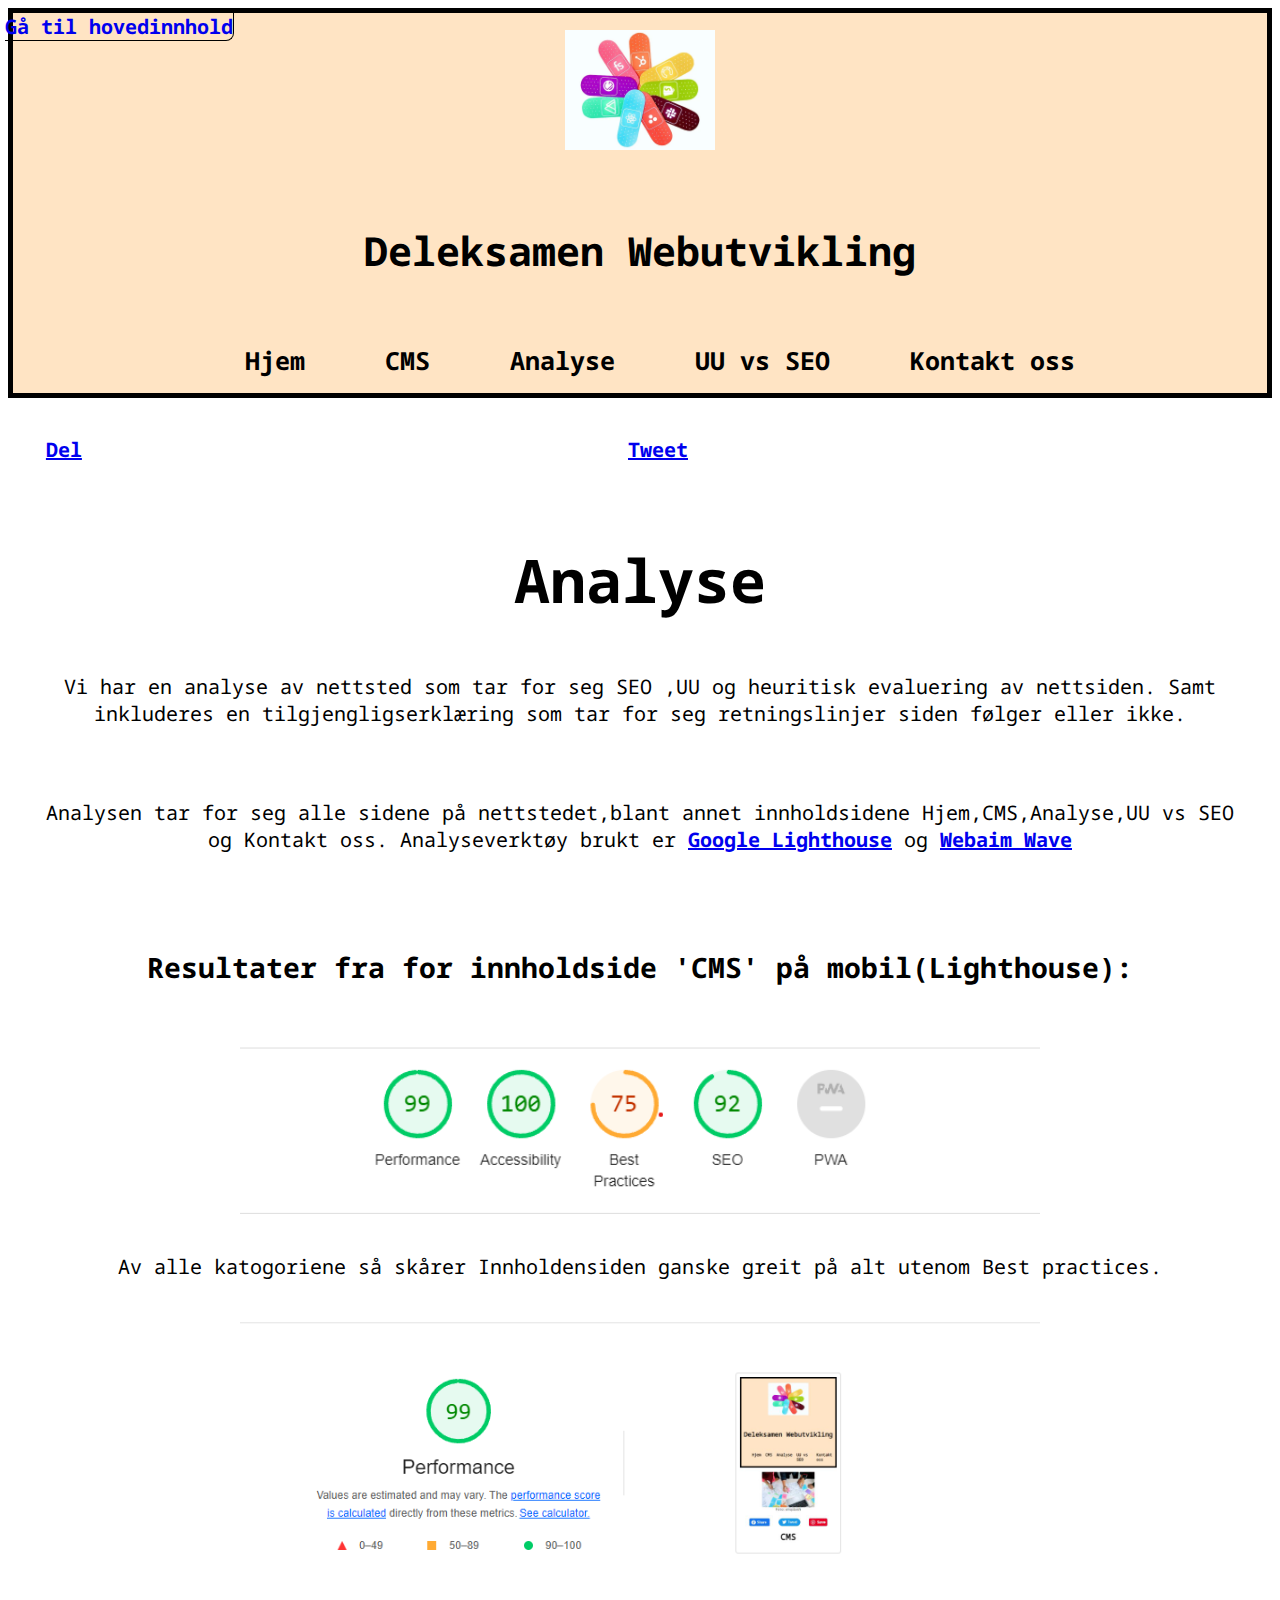
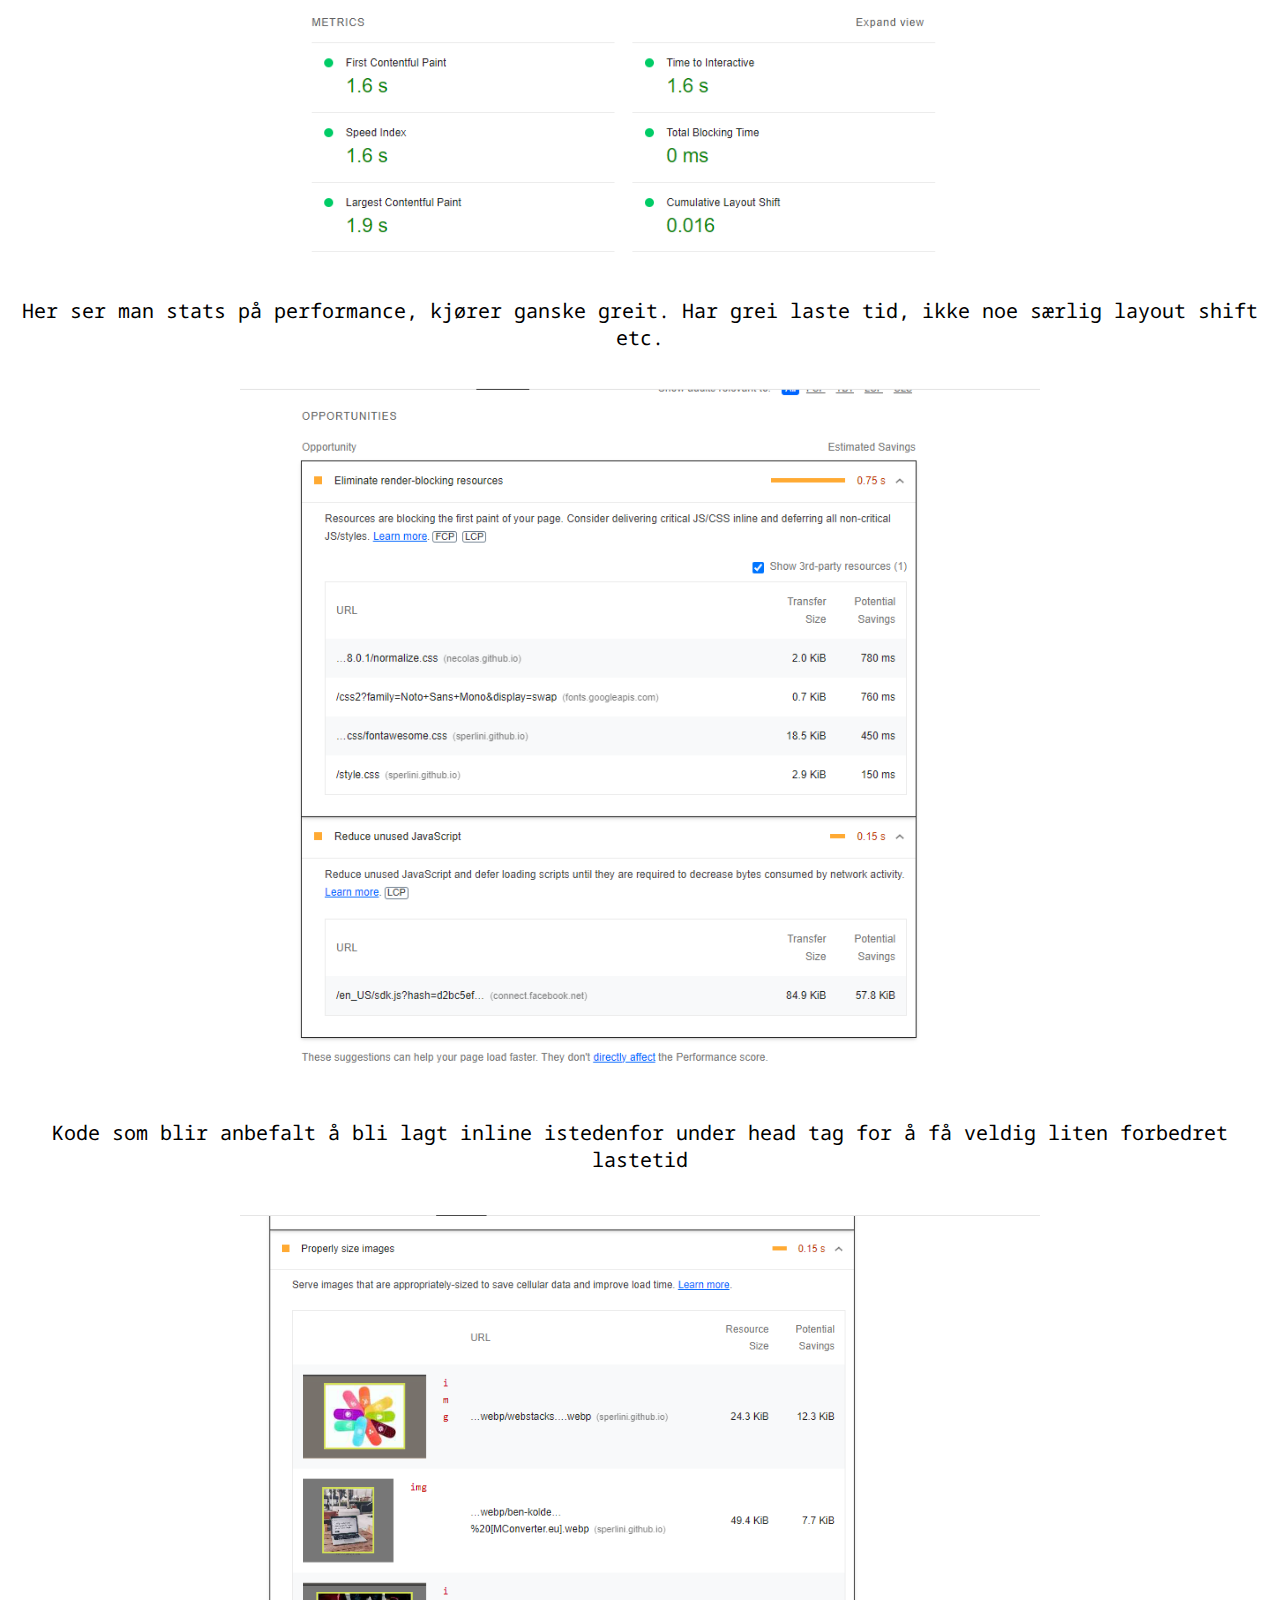
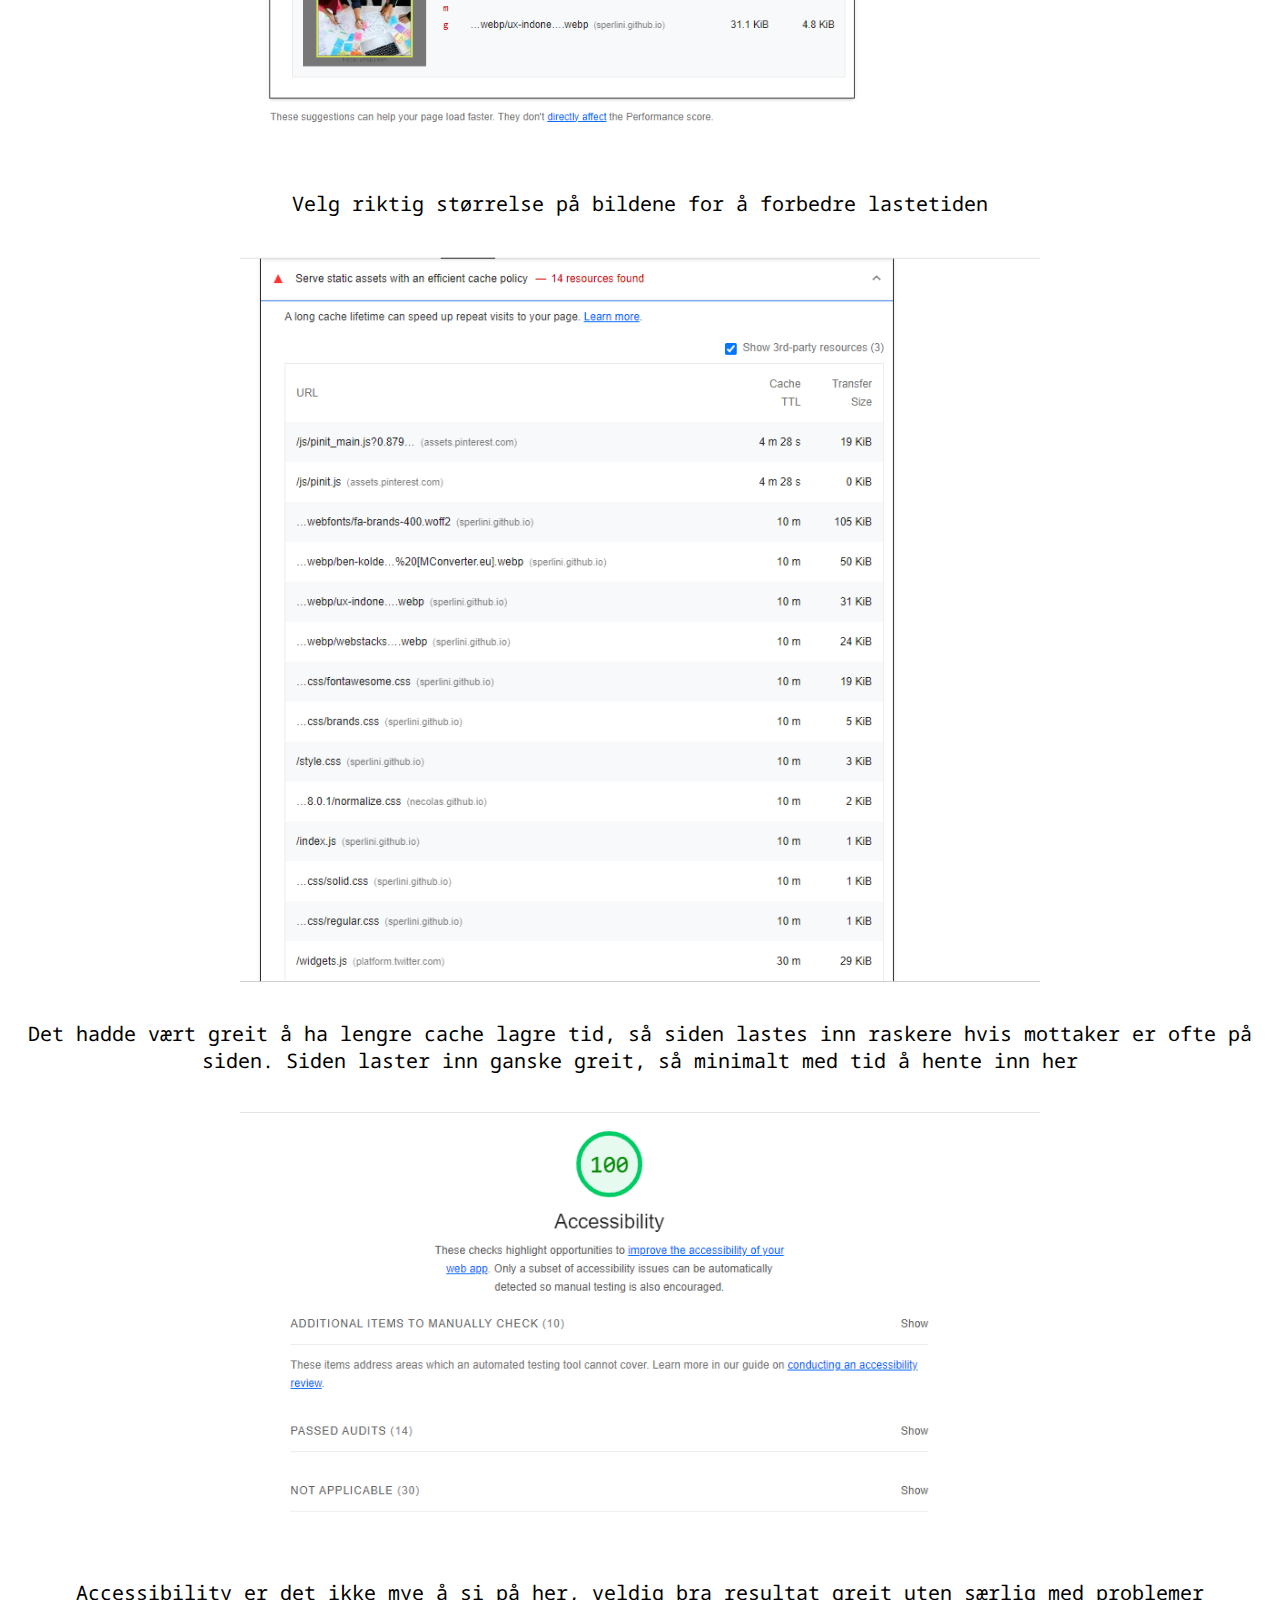
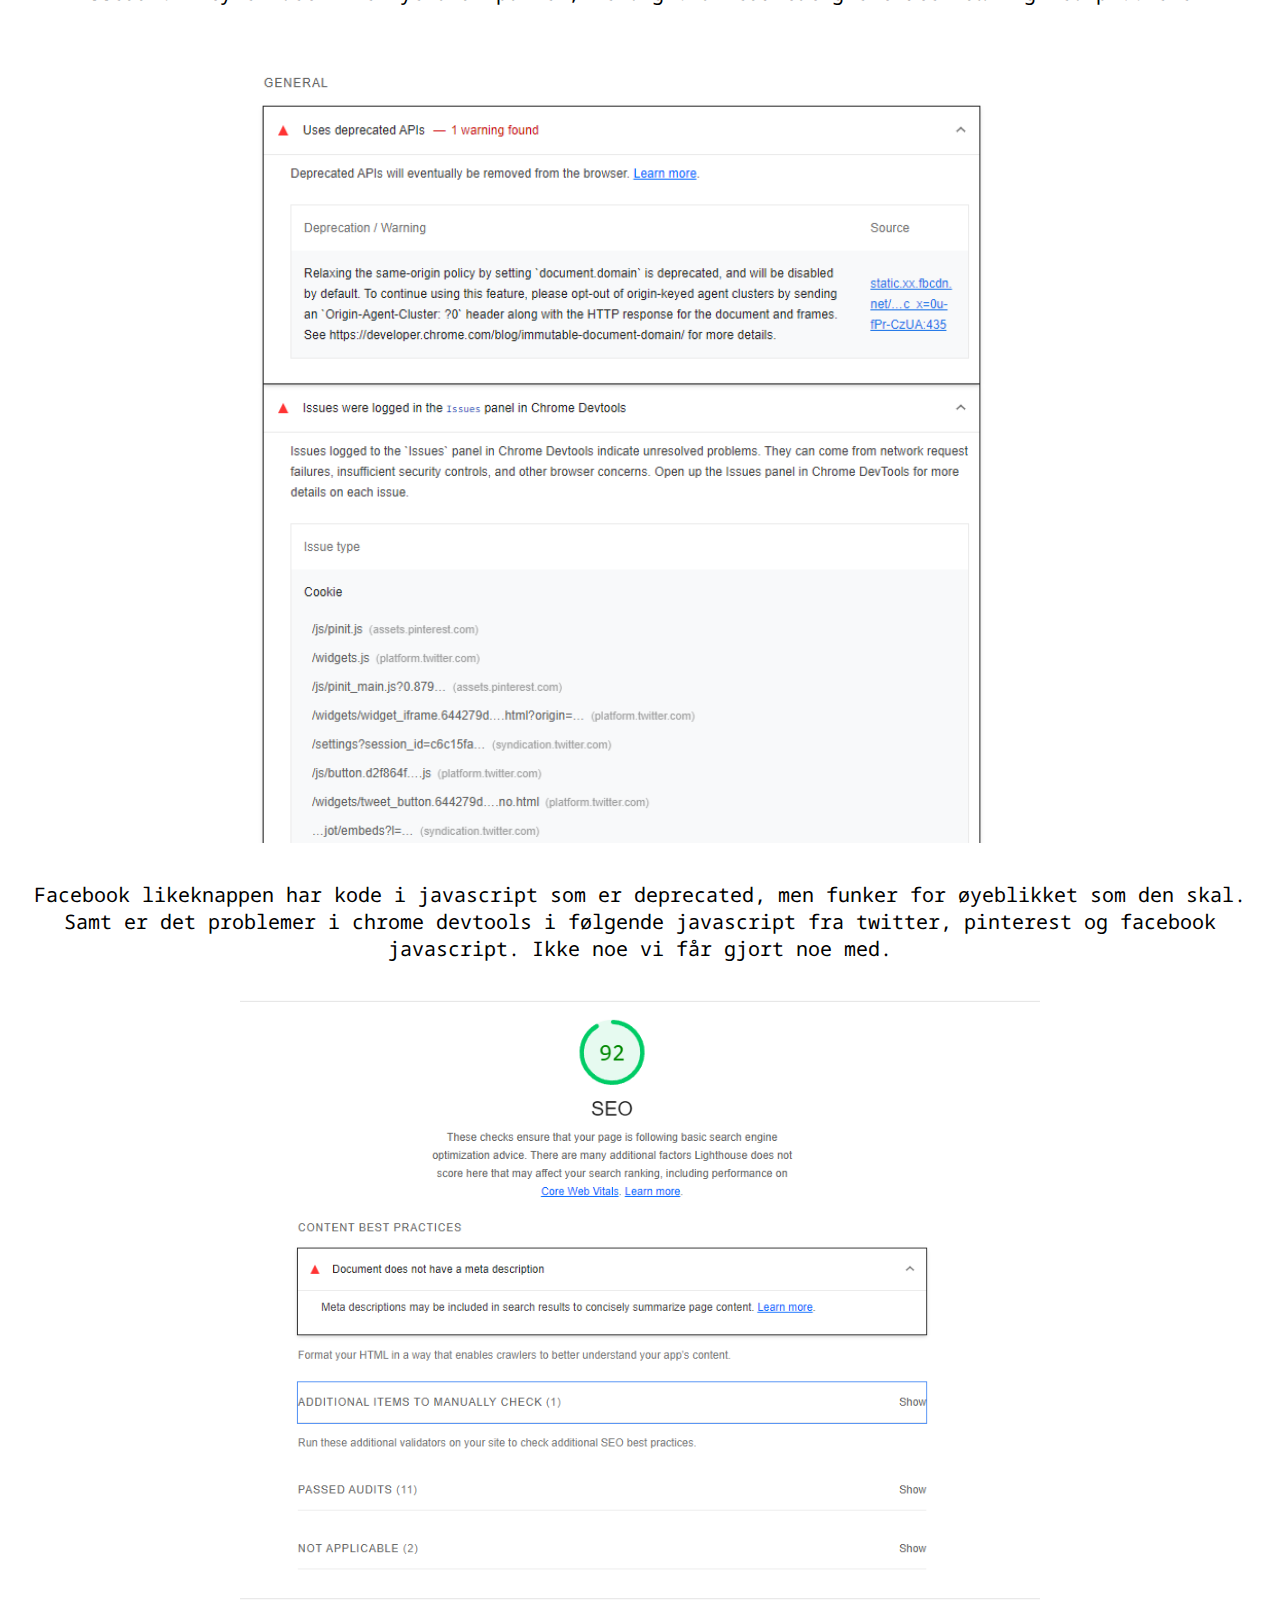
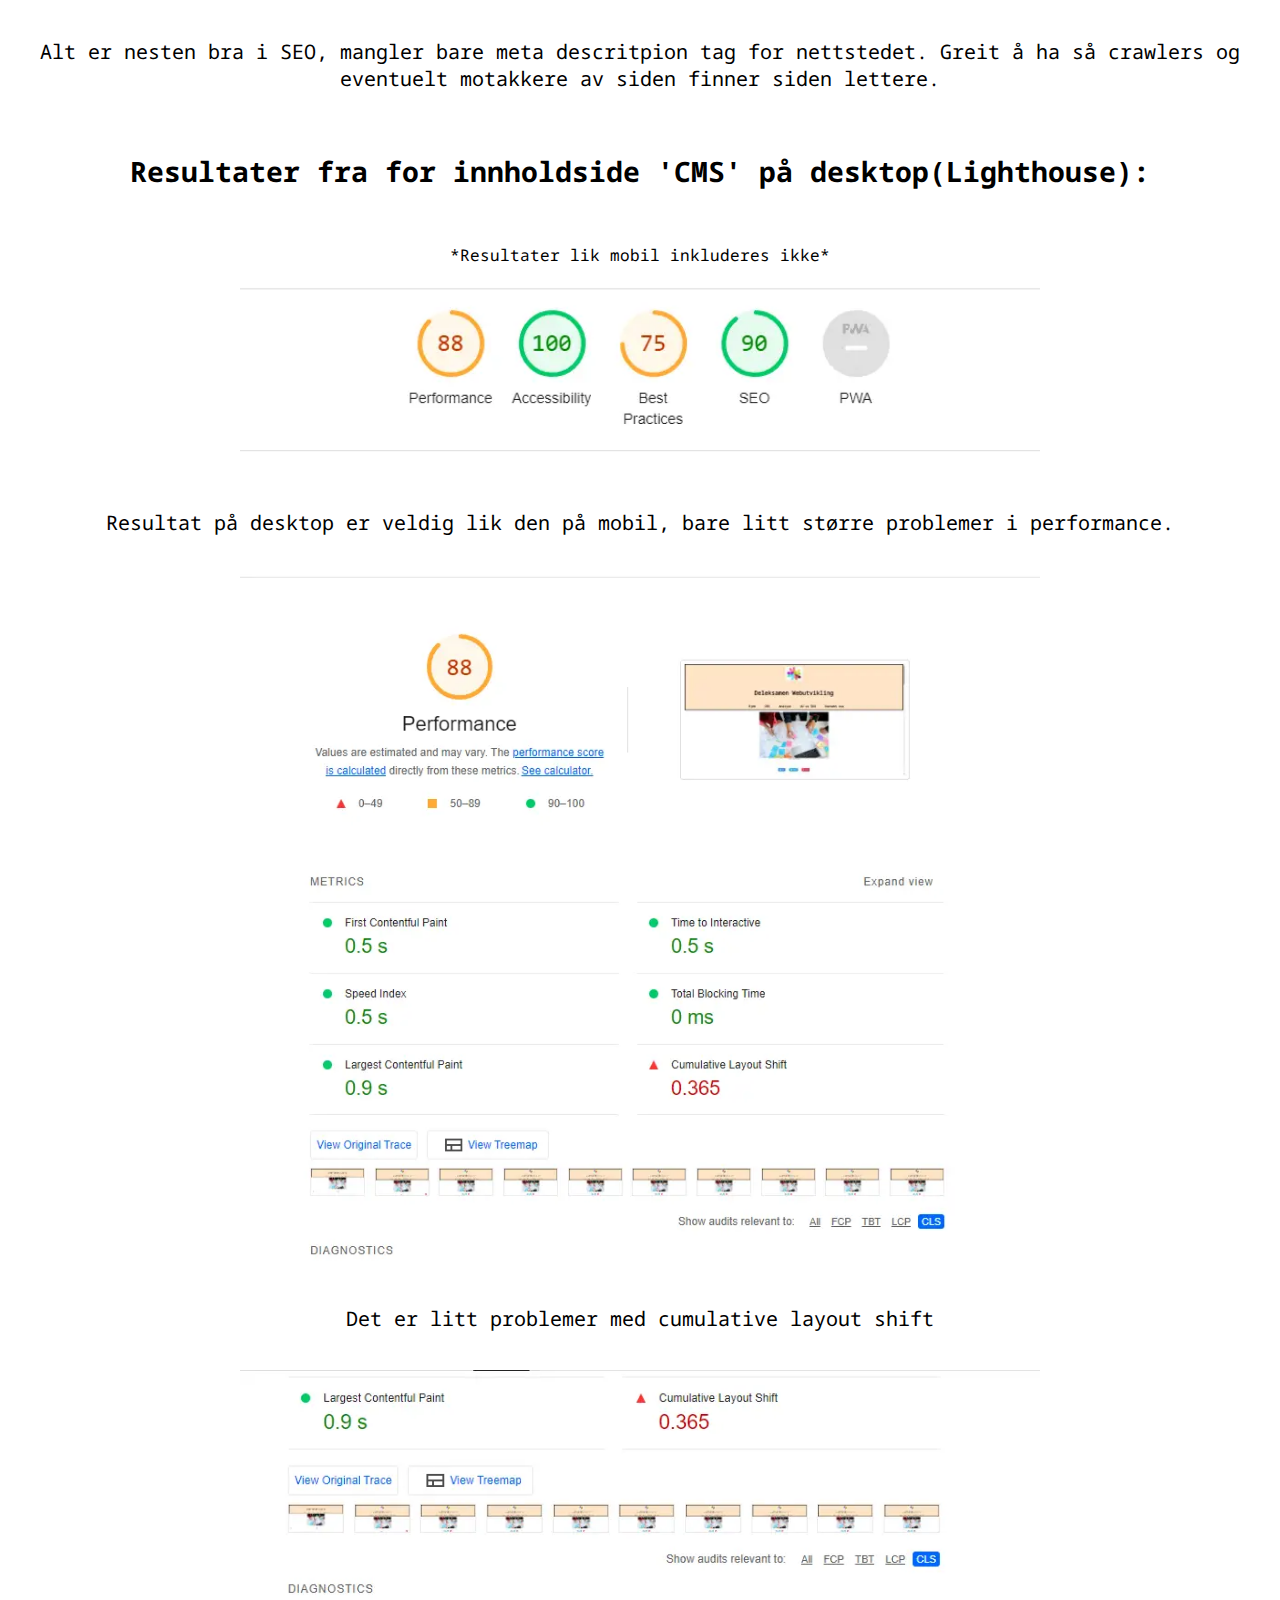
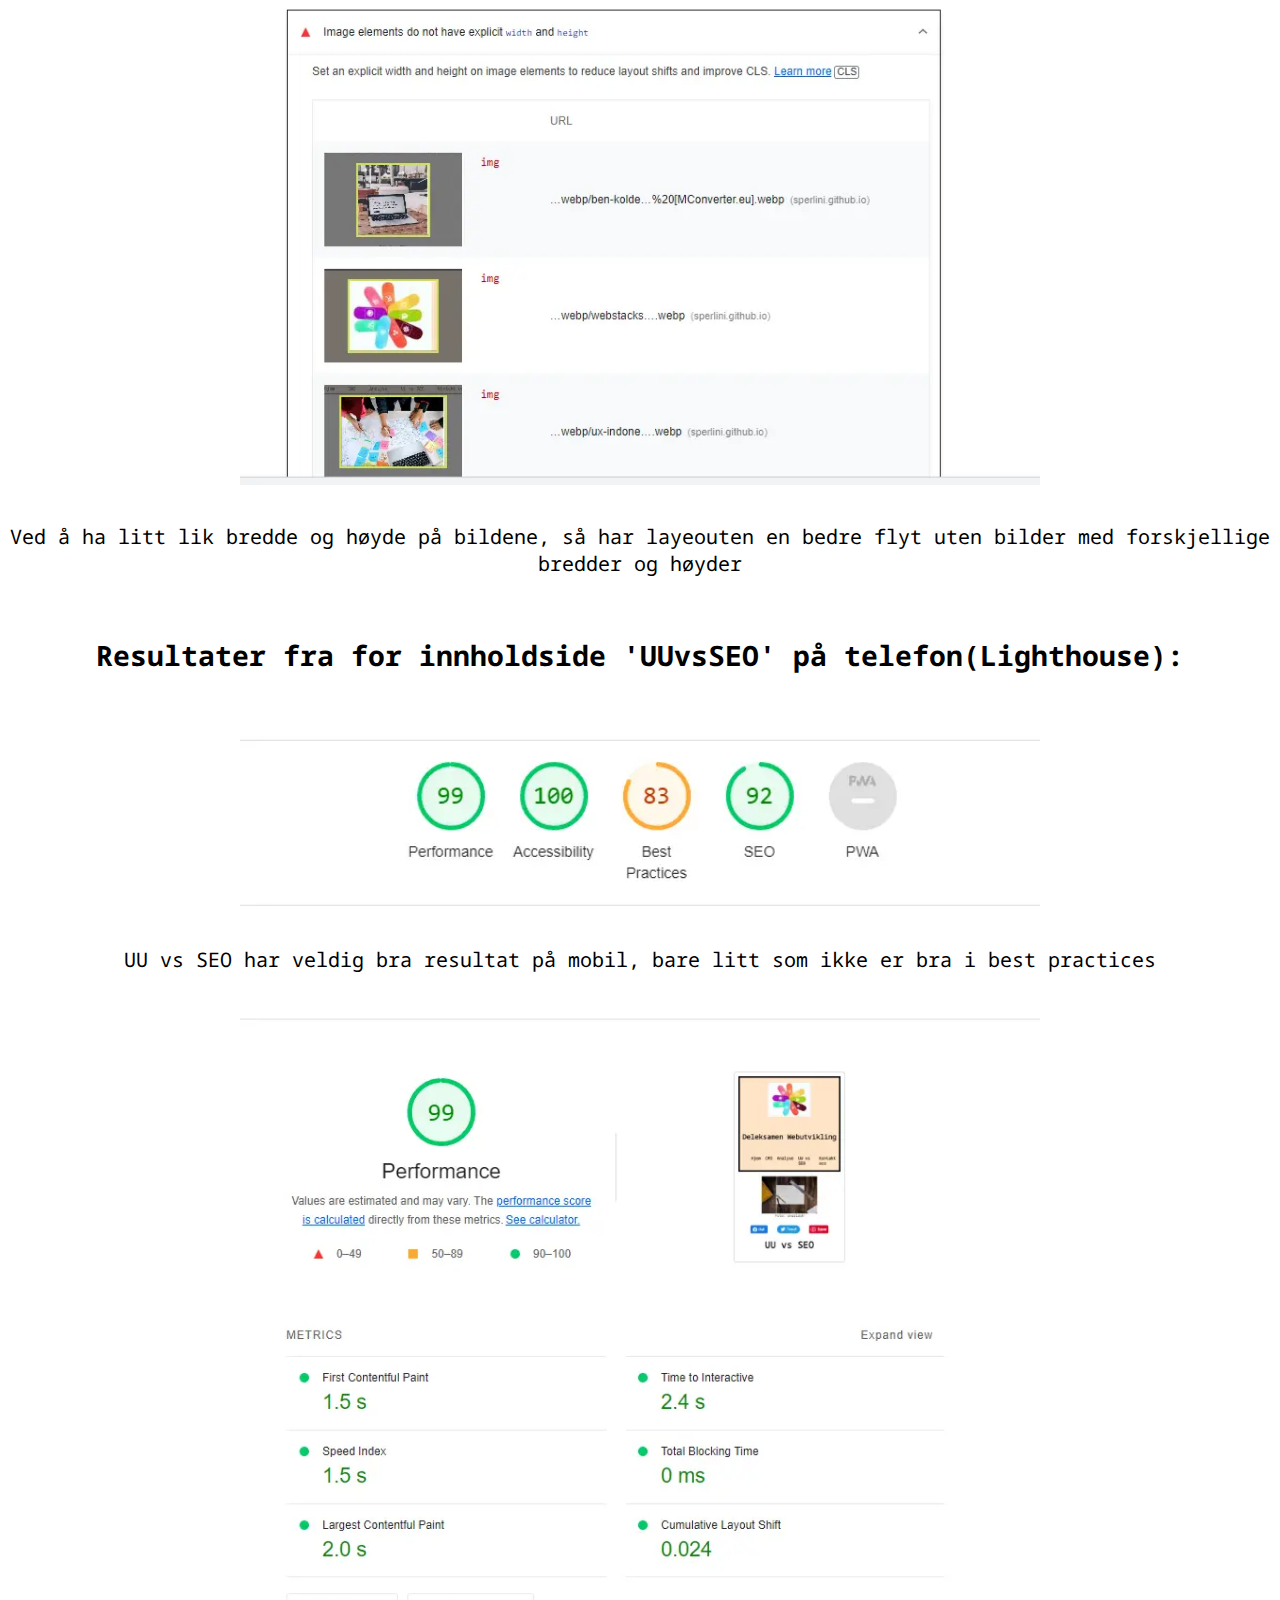
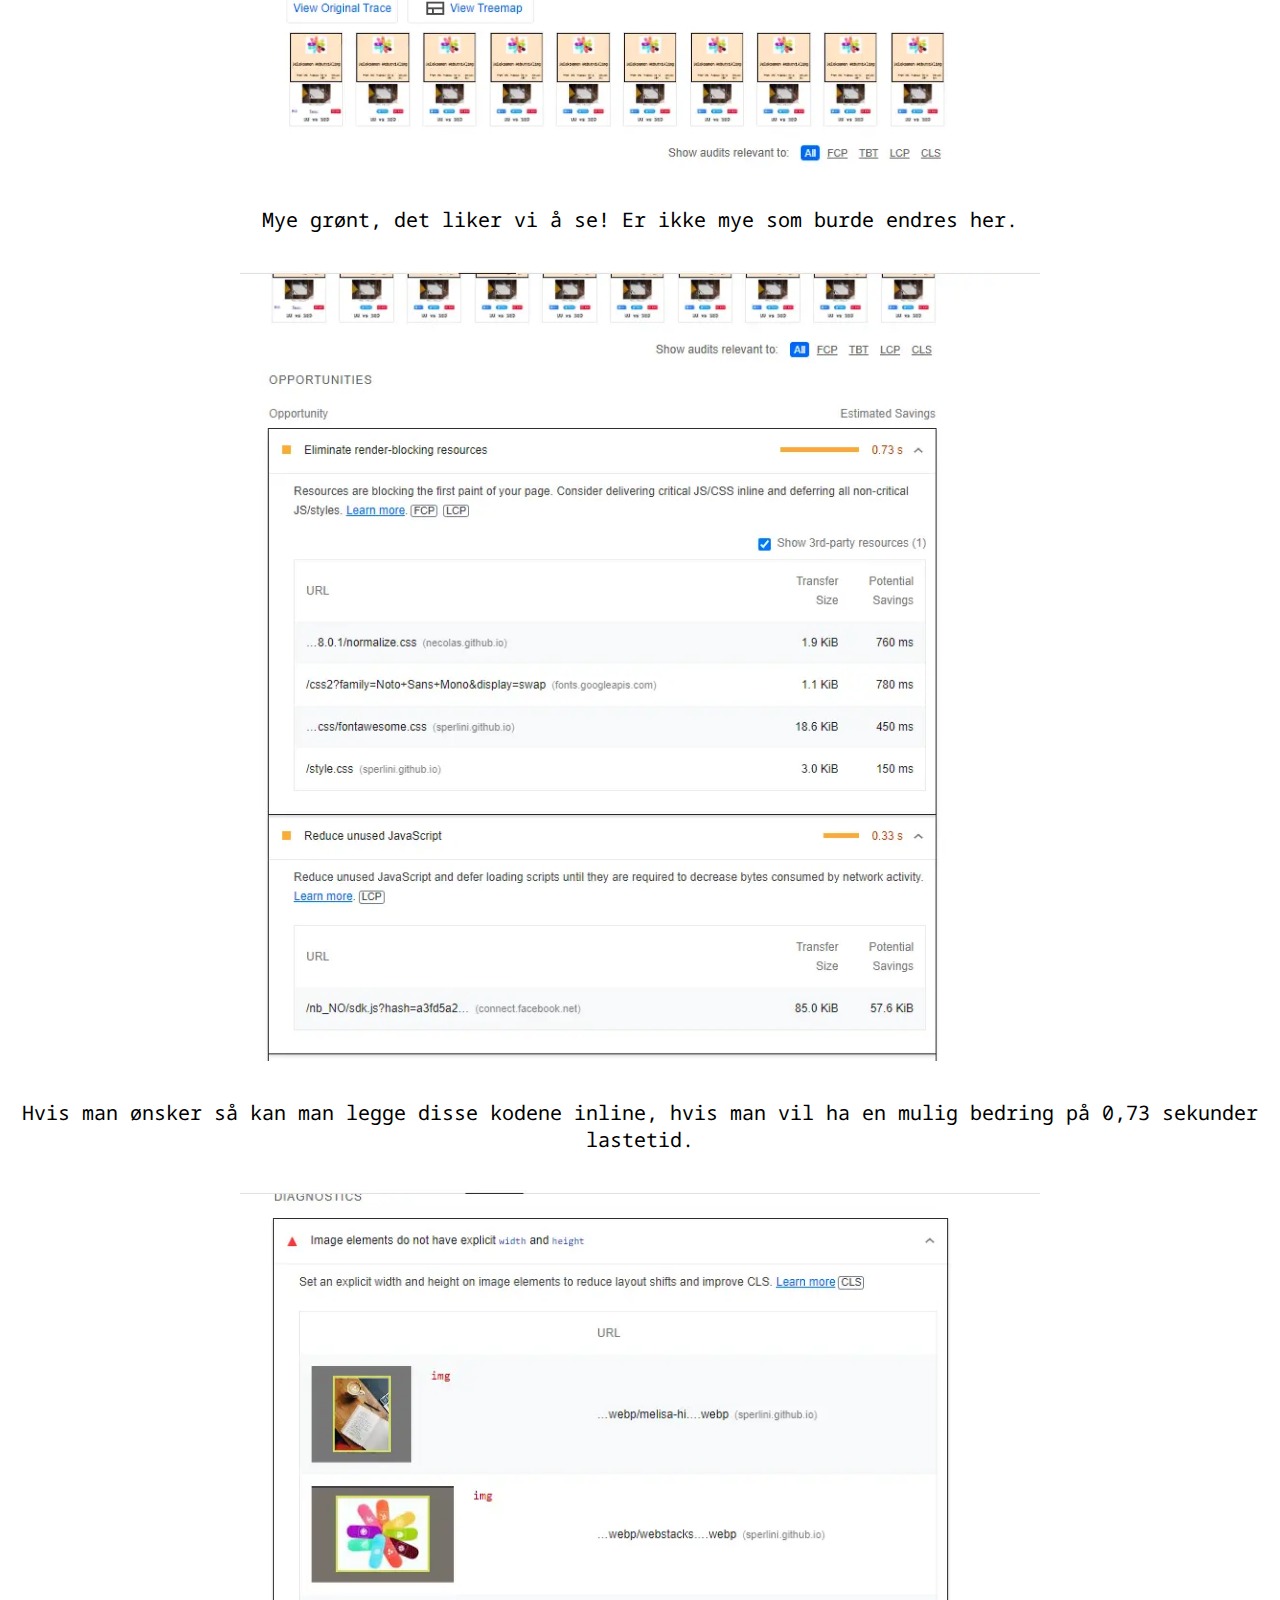
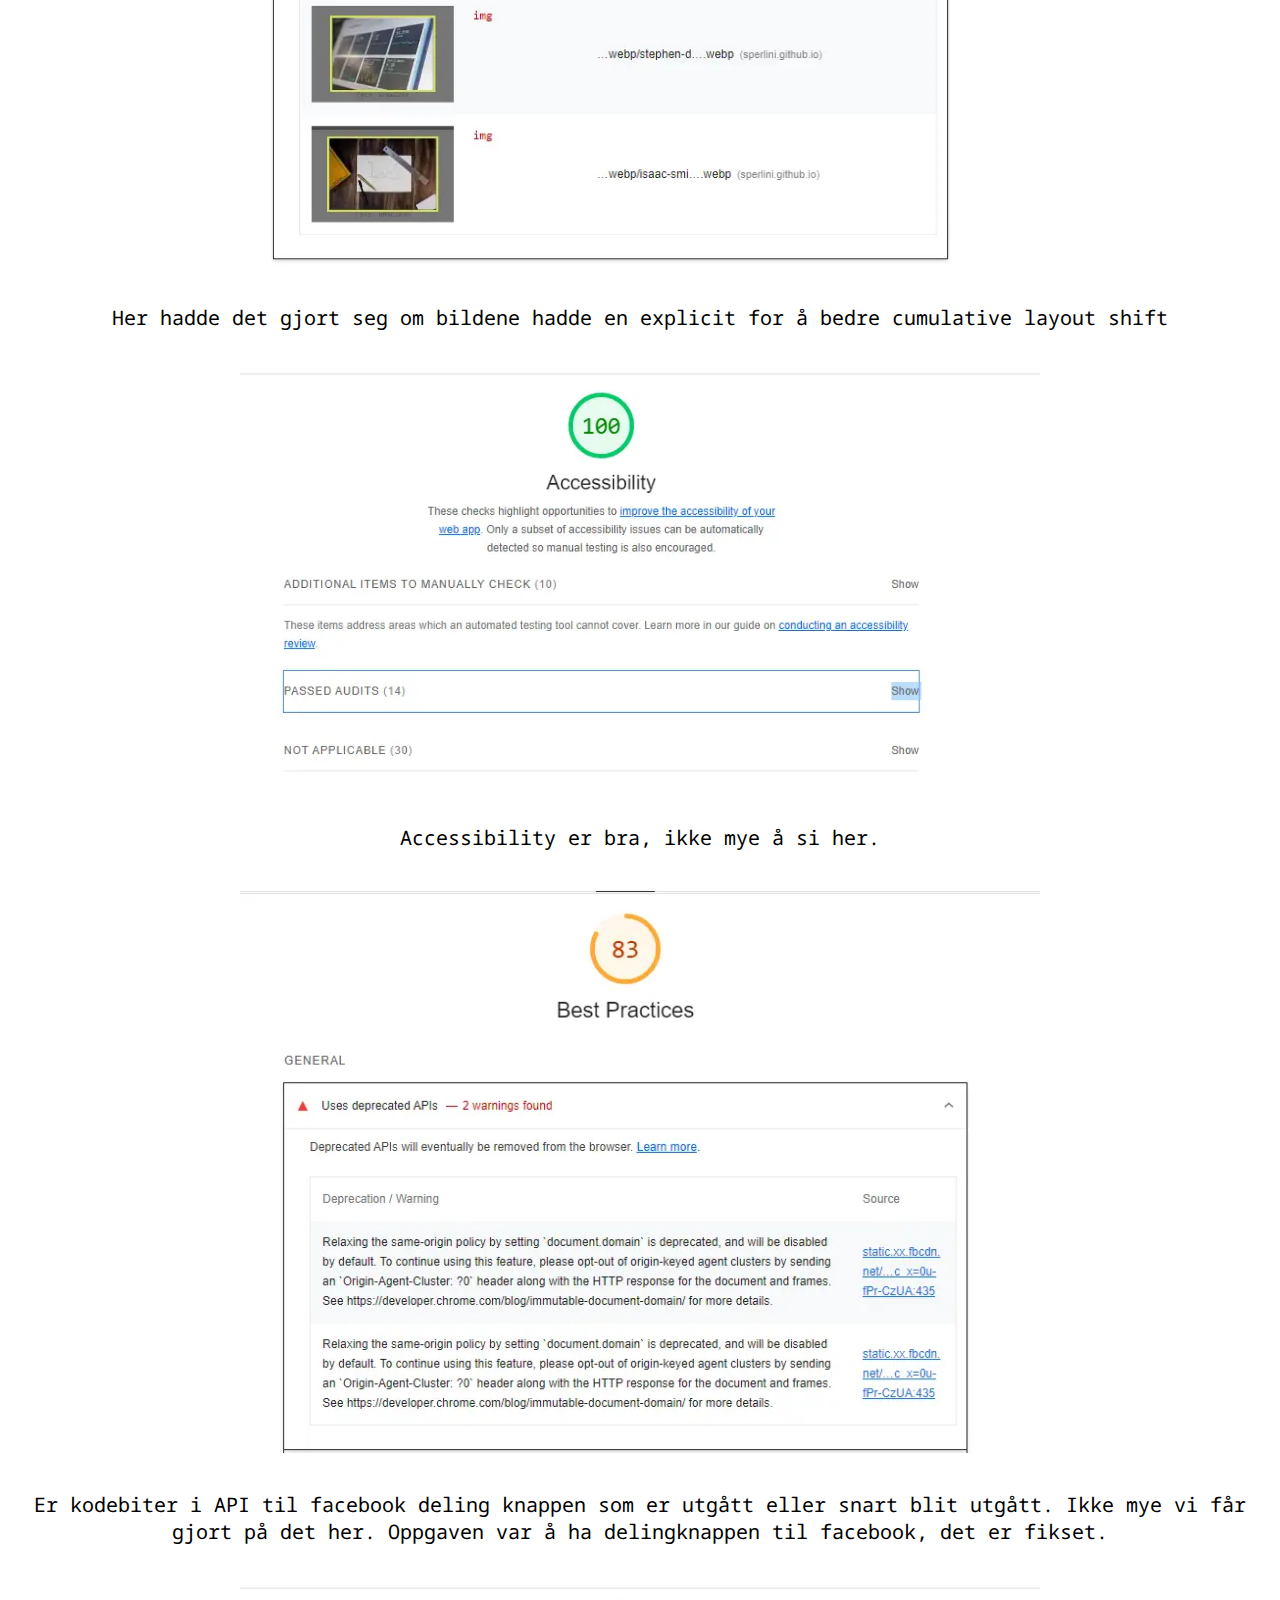
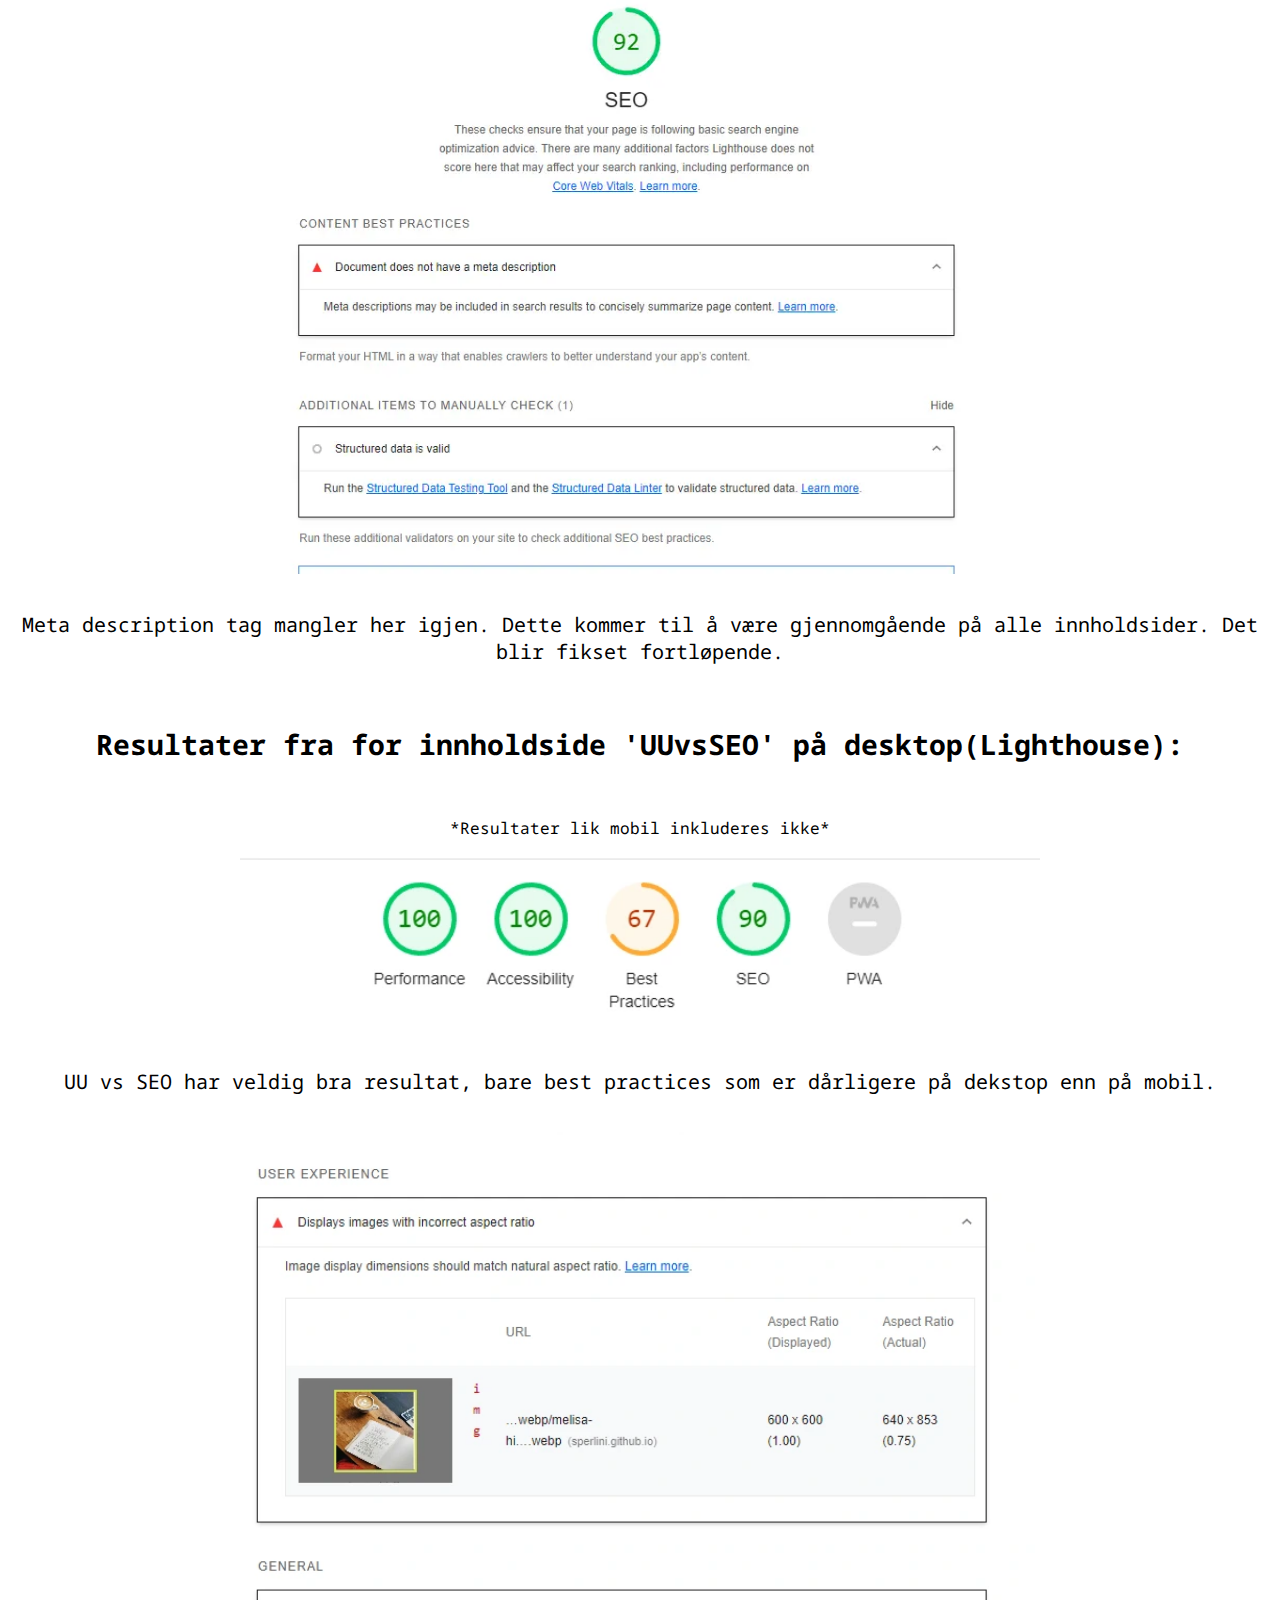
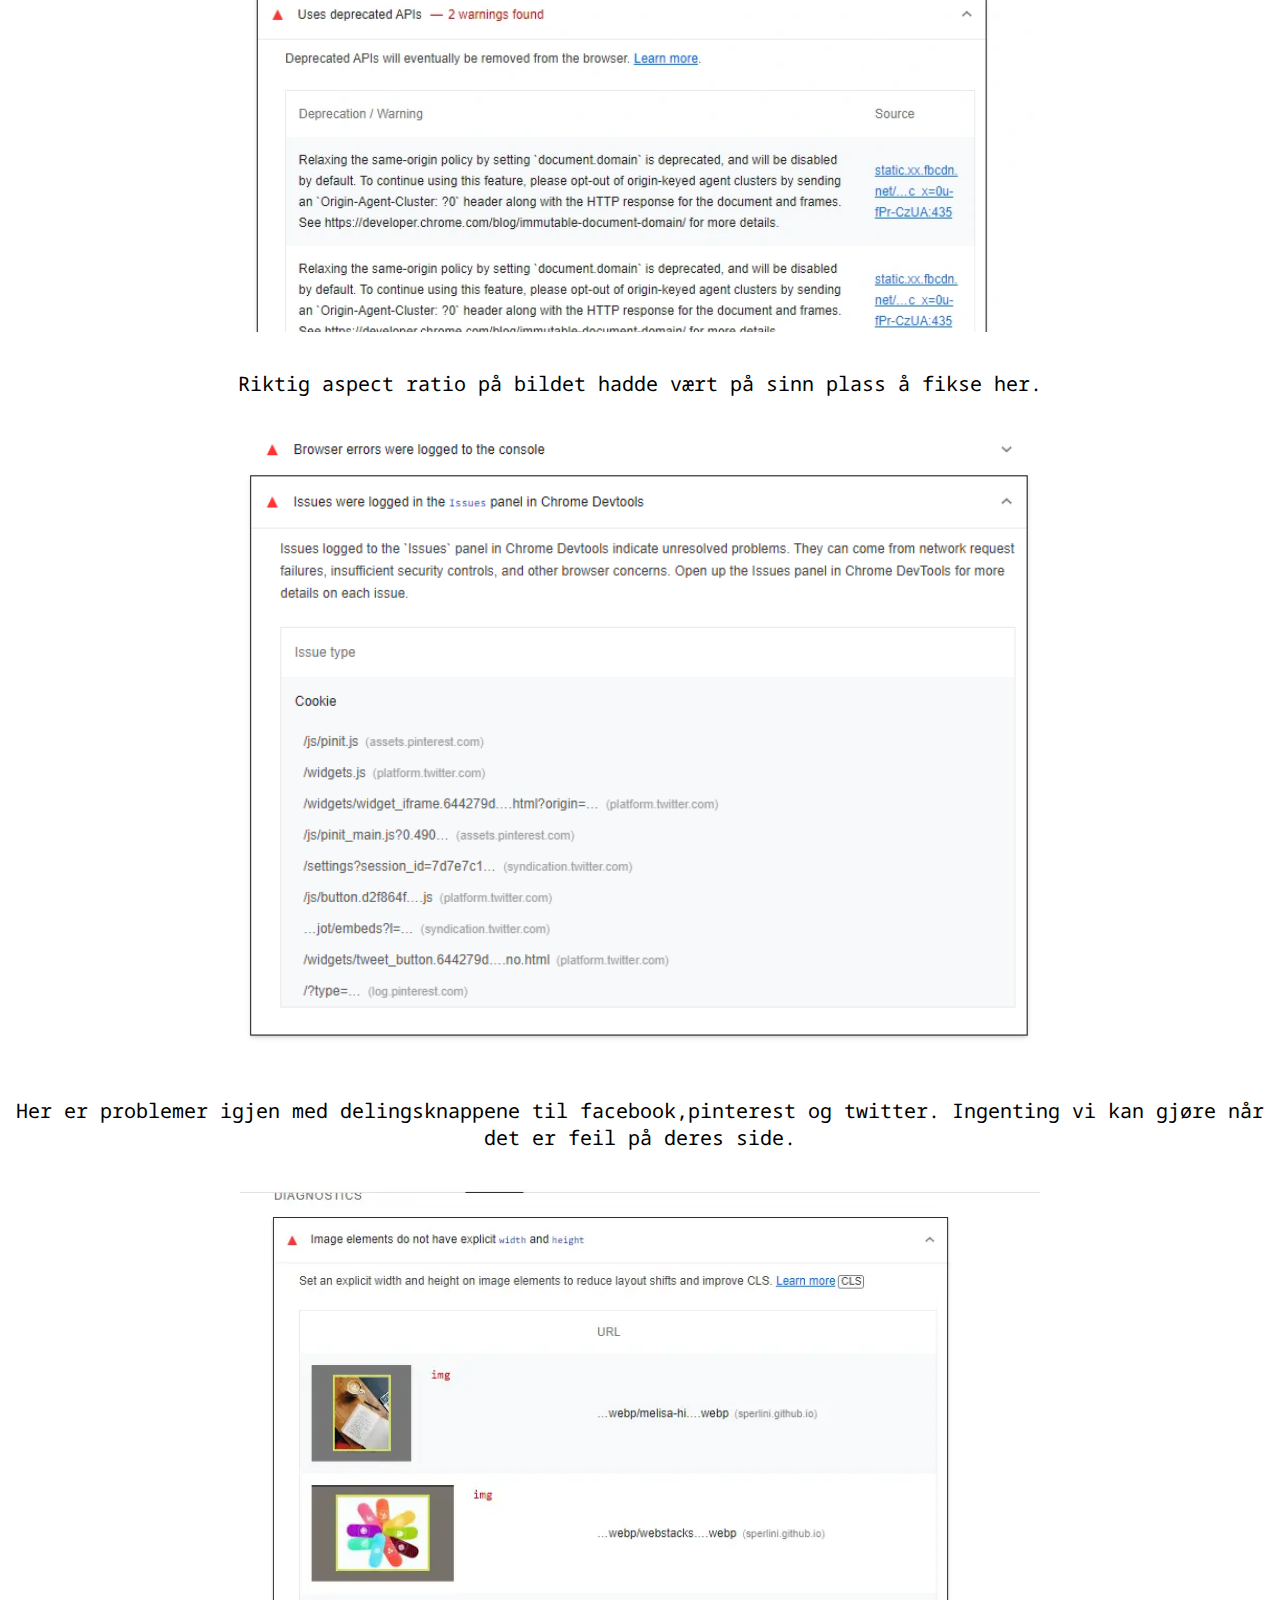
==== commit 3d605b0d: "endringer" ====
--- a/Analyse.html
+++ b/Analyse.html
@@ -3,6 +3,8 @@
     <head>
         <meta charset="UTF-8">
         <meta http-equiv="X-UA-Compatible" content="IE=edge">
+        <meta name="description" content="Analyse og tilgjengligserklæring nettside Webutvikling eksamen">
+        <meta name="keywords" content="Analyse, tilgjengligserklæring">
         <meta name="viewport" content="width=device-width, initial-scale=1.0">
         <link rel="stylesheet" type="text/css" href="https://necolas.github.io/normalize.css/8.0.1/normalize.css">
         <link rel="preconnect" href="https://fonts.googleapis.com">
@@ -22,7 +24,7 @@
         <meta property="og:title" content="Analyse">
         <meta property="og:url" content="https://sperlini.github.io/Analyse.html">
         <meta property="og:image" content="https://sperlini.github.io/bildebank/webp/webstacks-WbOR54pzvLM-unsplash.webp">
-        <meta property="og:description" content="Analyse av nettsted og endringer gjort utifra resultat av analyse">
+        <meta property="og:description" content="Analyse av nettsted og tilgjengelighetserklæring">
         <!--og metatags er overnfor for facebook, pinterest etc delingsknappene-->
         <meta name="twitter:title" content="Analyse">
         <meta name="twitter:card" content="summary_large_image">
@@ -32,9 +34,27 @@
         <!--twitter metatags ovenfor for twitter delingsknapp-->
     </head>
 <body>
+    <script>
+        window.fbAsyncInit = function() {
+          FB.init({
+            appId            : 'bdhp0Oi1',
+            autoLogAppEvents : true,
+            xfbml            : true,
+            version          : 'v15.0'
+          });
+        };
+        //https://developers.facebook.com/docs/javascript/quickstart/ for å ordne Facebook SDK for javascript. 
+      </script>
+
+    <div id="fb-root"></div>
+    <script async defer crossorigin="anonymous" src="https://connect.facebook.net/nb_NO/sdk.js#xfbml=1&version=v15.0" nonce="bdhp0Oi1"></script>
+    <!--Script for få facebookdeling knapp til å funke-->
+    <script async defer src="//assets.pinterest.com/js/pinit.js"></script>
+    <!--Script for å deling/lagre knapp for pinterest -->
     
     <div id="grid-container"></div>
     <nav>
+        <a id="main-content" href="#maincontent">Gå til hovedinnhold</a>
         <h4><a href="index.html"><img src="bildebank/webp/webstacks-WbOR54pzvLM-unsplash.webp"  alt="logo hjemmeside"></a></h4>
         <h2>Deleksamen Webutvikling</h2>
         <ul>
@@ -45,112 +65,120 @@
             <li><a href="Kontakt-oss.html">Kontakt oss</a></li>
         </ul>
     </nav>
-<main>
+<main id="maincontent">
+    <section id="sharebuttons">
+        <div class="fb-share-button" data-href="https://sperlini.github.io/Analyse.html" data-layout="button" data-size="large"><a target="_blank" href="https://www.facebook.com/sharer/sharer.php?u=https%3A%2F%2Fsperlini.github.io%2FAnalyse.html&amp;src=sdkpreparse" class="fb-xfbml-parse-ignore">Del</a></div>
+        <!--https://developers.facebook.com/docs/plugins/share-button/-->
+        <a href="https://sperlini.github.io/UUvsSEO.html" class="twitter-share-button" data-size="large" data-lang="no" data-show-count="false">Tweet</a><script async src="https://platform.twitter.com/widgets.js" charset="utf-8"></script>
+        <!--https://publish.twitter.com/?buttonLarge=on&buttonType=TweetButton&lang=no&widget=Button-->
+        <div><a data-pin-do="buttonPin" data-pin-count="Select Pin count--" data-pin-tall="true" data-pin-lang="en" href="https://www.pinterest.com/pin/create/button/?url=https%3A%2F%2Fsperlini.github.io%2FAnalyse.html&media=https%3A%2F%2Fsperlini.github.io%2Fbildebank%2Fwebp%2Fwebstacks-WbOR54pzvLM-unsplash.webp&description=Next%20stop%3A%20Pinterest"></a></div>
+        <!--https://developers.pinterest.com/tools/widget-builder/?type=pinit&buttonType=oneImage&embedType=html&tall=true&count=Select%20Pin%20count-->
+    </section>
         <section>
         <h1 id="header-center"> Analyse</h1>
-        <p> Vi har en analyse av nettsted som tar for seg SEO ,UU og heuritisk evaluering av nettsiden. Samt inkluderes en tilgjengligserklæring som tar for seg retningslinjer siden følger eller ikke.</p>
-        
-        <p>Analysen tar for seg alle sidene på nettstedet,blant annet innholdsidene Hjem,CMS,Analyse,UU vs SEO og Kontakt oss. Analyseverktøy brukt er <a href="https://chrome.google.com/webstore/detail/lighthouse/blipmdconlkpinefehnmjammfjpmpbjk" aria-label="link for å komme til google lighthouse google utvidelse brukt">Google Lighthouse</a> og <a href="https://wave.webaim.org/" aria-label="link for å komme til webaim wave validator nettside">Webaim Wave</a></p>
+        <p tabindex="0"> Vi har en analyse av nettsted som tar for seg SEO ,UU og heuritisk evaluering av nettsiden. Samt inkluderes en tilgjengligserklæring som tar for seg retningslinjer siden følger eller ikke.</p>
+        
+        <p tabindex="0">Analysen tar for seg alle sidene på nettstedet,blant annet innholdsidene Hjem,CMS,Analyse,UU vs SEO og Kontakt oss. Analyseverktøy brukt er <a href="https://chrome.google.com/webstore/detail/lighthouse/blipmdconlkpinefehnmjammfjpmpbjk" aria-label="link for å komme til google lighthouse google utvidelse brukt">Google Lighthouse</a> og <a href="https://wave.webaim.org/" aria-label="link for å komme til webaim wave validator nettside">Webaim Wave</a></p>
     </section>
    
         <section>
-            <h2>Resultater fra for innholdside 'CMS' på mobil(Lighthouse):</h2>
-        </section>
-
-        <figure><img class="object-fit-cover" src="./bildebank/Analysebilder/CMS-mobil-score-total-.webp" alt="resultat score fra google lighouse på innholdsiden"></figure>
-        <section class="infoArticle">
-            <p> Av alle katogoriene så skårer  Innholdensiden ganske greit på alt utenom Best practices. </p>
-        </section>
-
-        <figure><img class="object-fit-cover" src="./bildebank/Analysebilder/CMS-performance-stats.webp" alt="resultat score fra google lighouse på innholdsiden"></figure>
-        <section class="infoArticle">
-            <p> Her ser man stats på performance, kjører ganske greit. Har grei laste tid, ikke noe særlig layout shift etc. </p>
-        </section>
-        
-        <figure><img class="object-fit-cover" src="./bildebank/Analysebilder/muligheter-cms-mobil-.webp" alt="resultat score fra google lighouse på innholdsiden"></figure>
-        <section class="infoArticle">
-            <p> Kode som blir anbefalt å bli lagt inline istedenfor under head tag for å få veldig liten forbedret lastetid </p>
-        </section>
-
-        <figure><img class="object-fit-cover" src="./bildebank/Analysebilder/cms-mobil-properly-size-images-.webp" alt="resultat score fra google lighouse på innholdsiden"></figure>
-        <section class="infoArticle">
-            <p>Velg riktig størrelse på bildene for å forbedre lastetiden</p>
-        </section>
-        
-        <figure><img class="object-fit-cover" src="./bildebank/Analysebilder/cms-mobil-serve-static-assets-.webp" alt="resultat score fra google lighouse på innholdsiden"></figure>
-        <section class="infoArticle">
-            <p>Det hadde vært greit å ha lengre cache lagre tid, så siden lastes inn raskere hvis mottaker er ofte på siden. Siden laster inn ganske greit, så minimalt med tid å hente inn her</p>
-        </section>
-
-        <figure><img class="object-fit-cover" src="./bildebank/Analysebilder/cms-accessibility-mobil-.webp" alt="resultat score fra google lighouse på innholdsiden"></figure>
-        <section class="infoArticle">
-            <p>Accessibility er det ikke mye å si på her, veldig bra resultat greit uten særlig med problemer</p>
-        </section>
-
-        <figure><img class="object-fit-cover" src="./bildebank/Analysebilder/cms-mobile-best-practices-.webp" alt="resultat score fra google lighouse på innholdsiden"></figure>
-        <section class="infoArticle">
-            <p> Facebook likeknappen har kode i javascript som er deprecated, men funker for øyeblikket som den skal. Samt er det problemer i chrome devtools i følgende javascript fra twitter, pinterest og facebook javascript. Ikke noe vi får gjort noe med.</p>
-        </section>
-
-        <figure><img class="object-fit-cover" src="./bildebank/Analysebilder/cms-mobile-seo.webp" alt="resultat score fra google lighouse på innholdsiden"></figure>
-        <section class="infoArticle">
-            <p> Alt er nesten bra i SEO, mangler bare meta descritpion tag for nettstedet. Greit å ha så crawlers og eventuelt motakkere av siden finner siden lettere. </p>
+            <h2 tabindex="0">Resultater fra for innholdside 'CMS' på mobil(Lighthouse):</h2>
+        </section>
+
+        <figure><img tabindex="0" class="object-fit-cover" src="./bildebank/Analysebilder/CMS-mobil-score-total-.webp" alt="resultat score fra google lighouse på innholdsiden"></figure>
+        <section class="infoArticle">
+            <p tabindex="0"> Av alle katogoriene så skårer  Innholdensiden ganske greit på alt utenom Best practices. </p>
+        </section>
+
+        <figure><img tabindex="0" class="object-fit-cover" src="./bildebank/Analysebilder/CMS-performance-stats.webp" alt="resultat score fra google lighouse på innholdsiden"></figure>
+        <section class="infoArticle">
+            <p tabindex="0"> Her ser man stats på performance, kjører ganske greit. Har grei laste tid, ikke noe særlig layout shift etc. </p>
+        </section>
+        
+        <figure><img tabindex="0" class="object-fit-cover" src="./bildebank/Analysebilder/muligheter-cms-mobil-.webp" alt="resultat score fra google lighouse på innholdsiden"></figure>
+        <section class="infoArticle">
+            <p tabindex="0"> Kode som blir anbefalt å bli lagt inline istedenfor under head tag for å få veldig liten forbedret lastetid </p>
+        </section>
+
+        <figure><img tabindex="0" class="object-fit-cover" src="./bildebank/Analysebilder/cms-mobil-properly-size-images-.webp" alt="resultat score fra google lighouse på innholdsiden"></figure>
+        <section class="infoArticle">
+            <p tabindex="0">Velg riktig størrelse på bildene for å forbedre lastetiden</p>
+        </section>
+        
+        <figure><img tabindex="0" class="object-fit-cover" src="./bildebank/Analysebilder/cms-mobil-serve-static-assets-.webp" alt="resultat score fra google lighouse på innholdsiden"></figure>
+        <section class="infoArticle">
+            <p tabindex="0">Det hadde vært greit å ha lengre cache lagre tid, så siden lastes inn raskere hvis mottaker er ofte på siden. Siden laster inn ganske greit, så minimalt med tid å hente inn her</p>
+        </section>
+
+        <figure><img tabindex="0" class="object-fit-cover" src="./bildebank/Analysebilder/cms-accessibility-mobil-.webp" alt="resultat score fra google lighouse på innholdsiden"></figure>
+        <section class="infoArticle">
+            <p tabindex="0">Accessibility er det ikke mye å si på her, veldig bra resultat greit uten særlig med problemer</p>
+        </section>
+
+        <figure><img tabindex="0" class="object-fit-cover" src="./bildebank/Analysebilder/cms-mobile-best-practices-.webp" alt="resultat score fra google lighouse på innholdsiden"></figure>
+        <section class="infoArticle">
+            <p tabindex="0"> Facebook likeknappen har kode i javascript som er deprecated, men funker for øyeblikket som den skal. Samt er det problemer i chrome devtools i følgende javascript fra twitter, pinterest og facebook javascript. Ikke noe vi får gjort noe med.</p>
+        </section>
+
+        <figure><img tabindex="0" class="object-fit-cover" src="./bildebank/Analysebilder/cms-mobile-seo.webp" alt="resultat score fra google lighouse på innholdsiden"></figure>
+        <section class="infoArticle">
+            <p tabindex="0"> Alt er nesten bra i SEO, mangler bare meta descritpion tag for nettstedet. Greit å ha så crawlers og eventuelt motakkere av siden finner siden lettere. </p>
         </section>
         
         <section>
         <h2 class="headerCenter">Resultater fra for innholdside 'CMS' på desktop(Lighthouse):</h2>
         </section>
         <p class="infoAnalyse">*Resultater lik mobil inkluderes ikke*</p>
-        <figure><img class="object-fit-cover" src="./bildebank/Analysebilder/CMS-desktop-score-total.webp" alt="resultat score fra google lighouse på innholdsiden"></figure>
-        <section class="infoArticle">
-            <p> Resultat på desktop er veldig lik den på mobil, bare litt større problemer i performance.</p>
-        </section>
-        <figure><img class="object-fit-cover" src="./bildebank/Analysebilder/CMS-desktop-performance.webp" alt="resultat score fra google lighouse på innholdsiden"></figure>
-        <section class="infoArticle">
-            <p> Det er litt problemer med cumulative layout shift </p>
-        </section>
-        <figure><img class="object-fit-cover" src="./bildebank/Analysebilder/cms-desktop-image-explicit-width-height.webp" alt="resultat score fra google lighouse på innholdsiden"></figure>
-        <section class="infoArticle">
-            <p> Ved å ha litt lik bredde og høyde på bildene, så har layeouten en bedre flyt uten bilder med forskjellige bredder og høyder  </p>
+        <figure><img tabindex="0" class="object-fit-cover" src="./bildebank/Analysebilder/CMS-desktop-score-total.webp" alt="resultat score fra google lighouse på innholdsiden"></figure>
+        <section class="infoArticle">
+            <p tabindex="0"> Resultat på desktop er veldig lik den på mobil, bare litt større problemer i performance.</p>
+        </section>
+        <figure><img tabindex="0" class="object-fit-cover" src="./bildebank/Analysebilder/CMS-desktop-performance.webp" alt="resultat score fra google lighouse på innholdsiden"></figure>
+        <section class="infoArticle">
+            <p tabindex="0"> Det er litt problemer med cumulative layout shift </p>
+        </section>
+        <figure><img tabindex="0" class="object-fit-cover" src="./bildebank/Analysebilder/cms-desktop-image-explicit-width-height.webp" alt="resultat score fra google lighouse på innholdsiden"></figure>
+        <section class="infoArticle">
+            <p tabindex="0"> Ved å ha litt lik bredde og høyde på bildene, så har layeouten en bedre flyt uten bilder med forskjellige bredder og høyder  </p>
         </section>
         
         
         <section>
         <h2 class="headerCenter">Resultater fra for innholdside 'UUvsSEO' på telefon(Lighthouse):</h2>
         </section>
-        <figure><img class="object-fit-cover" src="./bildebank/Analysebilder/UUvsSEO-mobile-score-total.webp" alt="resultat score fra google lighouse på innholdsiden"></figure>
+        <figure><img tabindex="0" class="object-fit-cover" src="./bildebank/Analysebilder/UUvsSEO-mobile-score-total.webp" alt="resultat score fra google lighouse på innholdsiden"></figure>
         <section class="infoArticle">
             <p> UU vs SEO har veldig bra resultat på mobil, bare litt som ikke er bra i best practices </p>
         </section>
 
-        <figure><img class="object-fit-cover" src="./bildebank/Analysebilder/UUvsSEO-mobile-performance.webp" alt="resultat score fra google lighouse på innholdsiden"></figure>
+        <figure><img tabindex="0" class="object-fit-cover" src="./bildebank/Analysebilder/UUvsSEO-mobile-performance.webp" alt="resultat score fra google lighouse på innholdsiden"></figure>
         <section class="infoArticle">
             <p> Mye grønt, det liker vi å se! Er ikke mye som burde endres her. </p>
         </section>
-        <figure><img class="object-fit-cover" src="./bildebank/Analysebilder/UUvsSEO-mobile-muligheter.webp" alt="resultat score fra google lighouse på innholdsiden"></figure>
-        <section class="infoArticle">
-            <p> Hvis man ønsker så kan man legge disse kodene inline, hvis man vil ha en mulig bedring på 0,73 sekunder lastetid.  </p>
-        </section>
-
-        
-        <figure><img class="object-fit-cover" src="./bildebank/Analysebilder/UUvsSEO-mobile-diagnose.webp" alt="resultat score fra google lighouse på innholdsiden"></figure>
-        <section class="infoArticle">
-            <p> Her hadde det gjort seg om bildene hadde en explicit for å bedre cumulative layout shift  </p>
-        </section>
-
-        <figure><img class="object-fit-cover" src="./bildebank/Analysebilder/UUvsSEO-mobile-accessibility.webp" alt="resultat score fra google lighouse på innholdsiden"></figure>
-        <section class="infoArticle">
-            <p> Accessibility er bra, ikke mye å si her.</p>
-        </section>
-
-        <figure><img class="object-fit-cover" src="./bildebank/Analysebilder/UUvsSEO-mobile-bestpractices.webp" alt="resultat score fra google lighouse på innholdsiden"></figure>
-        <section class="infoArticle">
-            <p> Er kodebiter i API til facebook deling knappen som er utgått eller snart blit utgått. Ikke mye vi får gjort på det her. Oppgaven var å ha delingknappen til facebook, det er fikset.  </p>
-        </section>
-
-        <figure><img class="object-fit-cover" src="./bildebank/Analysebilder/UUvsSEO-mobile-SEO.webp" alt="resultat score fra google lighouse på innholdsiden"></figure>
-        <section class="infoArticle">
-            <p> Meta description tag mangler her igjen. Dette kommer til å være gjennomgående på alle innholdsider. Det blir fikset fortløpende.  </p>
+        <figure><img tabindex="0" class="object-fit-cover" src="./bildebank/Analysebilder/UUvsSEO-mobile-muligheter.webp" alt="resultat score fra google lighouse på innholdsiden"></figure>
+        <section class="infoArticle">
+            <p tabindex="0"> Hvis man ønsker så kan man legge disse kodene inline, hvis man vil ha en mulig bedring på 0,73 sekunder lastetid.  </p>
+        </section>
+
+        
+        <figure><img tabindex="0" class="object-fit-cover" src="./bildebank/Analysebilder/UUvsSEO-mobile-diagnose.webp" alt="resultat score fra google lighouse på innholdsiden"></figure>
+        <section class="infoArticle">
+            <p tabindex="0"> Her hadde det gjort seg om bildene hadde en explicit for å bedre cumulative layout shift  </p>
+        </section>
+
+        <figure><img tabindex="0" class="object-fit-cover" src="./bildebank/Analysebilder/UUvsSEO-mobile-accessibility.webp" alt="resultat score fra google lighouse på innholdsiden"></figure>
+        <section class="infoArticle">
+            <p tabindex="0"> Accessibility er bra, ikke mye å si her.</p>
+        </section>
+
+        <figure><img tabindex="0" class="object-fit-cover" src="./bildebank/Analysebilder/UUvsSEO-mobile-bestpractices.webp" alt="resultat score fra google lighouse på innholdsiden"></figure>
+        <section class="infoArticle">
+            <p tabindex="0"> Er kodebiter i API til facebook deling knappen som er utgått eller snart blit utgått. Ikke mye vi får gjort på det her. Oppgaven var å ha delingknappen til facebook, det er fikset.  </p>
+        </section>
+
+        <figure><img tabindex="0" class="object-fit-cover" src="./bildebank/Analysebilder/UUvsSEO-mobile-SEO.webp" alt="resultat score fra google lighouse på innholdsiden"></figure>
+        <section class="infoArticle">
+            <p tabindex="0"> Meta description tag mangler her igjen. Dette kommer til å være gjennomgående på alle innholdsider. Det blir fikset fortløpende.  </p>
         </section>
 
         <section>
@@ -158,24 +186,24 @@
         </section>
         <p class="infoAnalyse">*Resultater lik mobil inkluderes ikke*</p>
         
-        <figure><img class="object-fit-cover" src="./bildebank/Analysebilder/UUvsSEO-desktop-score-total.webp" alt="resultat score fra google lighouse på innholdsiden"></figure>
-        <section class="infoArticle">
-            <p> UU vs SEO har veldig bra resultat, bare best practices som er dårligere på dekstop enn på mobil. </p>
-        </section>
-
-        <figure><img class="object-fit-cover" src="./bildebank/Analysebilder/UUvsSEO-desktop-bestpractices.webp" alt="resultat score fra google lighouse på innholdsiden"></figure>
-        <section class="infoArticle">
-            <p> Riktig aspect ratio på bildet hadde vært på sinn plass å fikse her.   </p>
-        </section>
-        <figure><img class="object-fit-cover" src="./bildebank/Analysebilder/UUvsSEO-desktop-bestpractices2.png" alt="resultat score fra google lighouse på innholdsiden"></figure>
-        <section class="infoArticle">
-            <p> Her er problemer igjen med delingsknappene til facebook,pinterest og twitter. Ingenting vi kan gjøre når det er feil på deres side. </p>
-        </section>
-
-        
-        <figure><img class="object-fit-cover" src="./bildebank/Analysebilder/UUvsSEO-mobile-diagnose.webp" alt="resultat score fra google lighouse på innholdsiden"></figure>
-        <section class="infoArticle">
-            <p> Sett en explicity width og height så det forbedrer cumulative layout shift </p>
+        <figure><img tabindex="0" class="object-fit-cover" src="./bildebank/Analysebilder/UUvsSEO-desktop-score-total.webp" alt="resultat score fra google lighouse på innholdsiden"></figure>
+        <section class="infoArticle">
+            <p tabindex="0"> UU vs SEO har veldig bra resultat, bare best practices som er dårligere på dekstop enn på mobil. </p>
+        </section>
+
+        <figure><img tabindex="0" class="object-fit-cover" src="./bildebank/Analysebilder/UUvsSEO-desktop-bestpractices.webp" alt="resultat score fra google lighouse på innholdsiden"></figure>
+        <section class="infoArticle">
+            <p tabindex="0"> Riktig aspect ratio på bildet hadde vært på sinn plass å fikse her.   </p>
+        </section>
+        <figure><img tabindex="0" class="object-fit-cover" src="./bildebank/Analysebilder/UUvsSEO-desktop-bestpractices2.png" alt="resultat score fra google lighouse på innholdsiden"></figure>
+        <section class="infoArticle">
+            <p tabindex="0"> Her er problemer igjen med delingsknappene til facebook,pinterest og twitter. Ingenting vi kan gjøre når det er feil på deres side. </p>
+        </section>
+
+        
+        <figure><img tabindex="0" class="object-fit-cover" src="./bildebank/Analysebilder/UUvsSEO-mobile-diagnose.webp" alt="resultat score fra google lighouse på innholdsiden"></figure>
+        <section class="infoArticle">
+            <p tabindex="0"> Sett en explicity width og height så det forbedrer cumulative layout shift </p>
         </section>
 
         
@@ -184,42 +212,42 @@
             <h2>Resultater fra for innholdside 'Kontakt oss' på mobil(Lighthouse):</h2>
         </section>
 
-        <figure><img class="object-fit-cover" src="./bildebank/Analysebilder/kontakt-oss-mobile-score-total.webp" alt="resultat score fra google lighouse på innholdsiden"></figure>
-        <section class="infoArticle">
-            <p> Dette er helhets resultatet til innholdsiden. Alt er greit utenom småting i performance og best practices. </p>
-        </section>
-
-        <figure><img class="object-fit-cover" src="./bildebank/Analysebilder/kontakt-oss-mobile-performance.webp" alt="resultat score fra google lighouse på innholdsiden"></figure>
-        <section class="infoArticle">
-            <p> Her er det mye av de samme problemene som på de andre innholdssidene.</p>
-        </section>
-        
-        <figure><img class="object-fit-cover" src="./bildebank/Analysebilder/kontakt-oss-mobile-muligheter.webp" alt="resultat score fra google lighouse på innholdsiden"></figure>
-        <section class="infoArticle">
-            <p> Her er det mye av de samme problemene som på de andre innholdssidene. </p>
-        </section>
-        
-        <figure><img class="object-fit-cover" src="./bildebank/Analysebilder/kontakt-oss-mobile-diagnose.webp" alt="resultat score fra google lighouse på innholdsiden"></figure>
-        <section class="infoArticle">
-            <p> En viktig ting som skal forbedres her er at tekst er snylig med webfontene driver å blir lastet inn. Skal fikes fortløpende </p>
-        </section>
-
-        <figure><img class="object-fit-cover" src="./bildebank/Analysebilder/kontakt-oss-mobile-accessibility.webp" alt="resultat score fra google lighouse på innholdsiden"></figure>
-        <section class="infoArticle">
-            <p> Heading tag er i litt feil rekkefølge, h3 hopper over h2 eller feks h4 etter h3. Skal fikese fortløpende  </p>
-        </section>
-
-        <figure><img class="object-fit-cover" src="./bildebank/Analysebilder/kontakt-oss-mobile-seo.webp" alt="resultat score fra google lighouse på innholdsiden"></figure>
-        <section class="infoArticle">
-            <p> Som på andre innholdsider så mangles det meta description tag. Også feil i størrelse på knappen til googlemaps kartet som er lagt til på siden. Dette er design laget av google selv.</p>
+        <figure><img tabindex="0" class="object-fit-cover" src="./bildebank/Analysebilder/kontakt-oss-mobile-score-total.webp" alt="resultat score fra google lighouse på innholdsiden"></figure>
+        <section class="infoArticle">
+            <p tabindex="0"> Dette er helhets resultatet til innholdsiden. Alt er greit utenom småting i performance og best practices. </p>
+        </section>
+
+        <figure><img tabindex="0" class="object-fit-cover" src="./bildebank/Analysebilder/kontakt-oss-mobile-performance.webp" alt="resultat score fra google lighouse på innholdsiden"></figure>
+        <section class="infoArticle">
+            <p tabindex="0"> Her er det mye av de samme problemene som på de andre innholdssidene.</p>
+        </section>
+        
+        <figure><img tabindex="0" class="object-fit-cover" src="./bildebank/Analysebilder/kontakt-oss-mobile-muligheter.webp" alt="resultat score fra google lighouse på innholdsiden"></figure>
+        <section class="infoArticle">
+            <p tabindex="0"> Her er det mye av de samme problemene som på de andre innholdssidene. </p>
+        </section>
+        
+        <figure><img tabindex="0" class="object-fit-cover" src="./bildebank/Analysebilder/kontakt-oss-mobile-diagnose.webp" alt="resultat score fra google lighouse på innholdsiden"></figure>
+        <section class="infoArticle">
+            <p tabindex="0"> En viktig ting som skal forbedres her er at tekst er snylig med webfontene driver å blir lastet inn. Skal fikes fortløpende </p>
+        </section>
+
+        <figure><img tabindex="0" class="object-fit-cover" src="./bildebank/Analysebilder/kontakt-oss-mobile-accessibility.webp" alt="resultat score fra google lighouse på innholdsiden"></figure>
+        <section class="infoArticle">
+            <p tabindex="0"> Heading tag er i litt feil rekkefølge, h3 hopper over h2 eller feks h4 etter h3. Skal fikese fortløpende  </p>
+        </section>
+
+        <figure><img tabindex="0" class="object-fit-cover" src="./bildebank/Analysebilder/kontakt-oss-mobile-seo.webp" alt="resultat score fra google lighouse på innholdsiden"></figure>
+        <section class="infoArticle">
+            <p tabindex="0"> Som på andre innholdsider så mangles det meta description tag. Også feil i størrelse på knappen til googlemaps kartet som er lagt til på siden. Dette er design laget av google selv.</p>
         </section>
         
         <h2 class="headerCenter">Resultater fra for innholdside 'Kontakt oss' på desktop(Lighthouse):</h2>
         <p class="infoAnalyse">*Resultater lik mobil inkluderes ikke*</p>
         
-        <figure><img class="object-fit-cover" src="./bildebank/Analysebilder/kontakt-oss-desktop-full-score.webp" alt="resultat score fra google lighouse på innholdsiden"></figure>
-        <section class="infoArticle">
-            <p> Dette er helhets restultatet for innholdsiden. Mye som er veldig bra utenom småting i best practices som går igjennom på alle innholdsidene. Så den delene inkluderes ikke nå igjen nedunder. </p>
+        <figure><img tabindex="0" class="object-fit-cover" src="./bildebank/Analysebilder/kontakt-oss-desktop-full-score.webp" alt="resultat score fra google lighouse på innholdsiden"></figure>
+        <section class="infoArticle">
+            <p tabindex="0"> Dette er helhets restultatet for innholdsiden. Mye som er veldig bra utenom småting i best practices som går igjennom på alle innholdsidene. Så den delene inkluderes ikke nå igjen nedunder. </p>
         </section>
         
 
@@ -229,39 +257,39 @@
         
         
         
-        <figure><img class="object-fit-cover" src="./bildebank/Analysebilder/Home-mobil-full-score.webp" alt="resultat score fra google lighouse på innholdsiden"></figure>
-        <section class="infoArticle">
-            <p> Dette er resultatet for hjem på mobil enhet, resultatet er ikke like bra som på desktop. Dette skal vi se mer på.</p>
-        </section>
-
-        <figure><img class="object-fit-cover" src="./bildebank/Analysebilder/home-mobil-performance.webp" alt="resultat score fra google lighouse på innholdsiden"></figure>
-        <section class="infoArticle">
-            <p> Her er det mye av de samme feilene som andre innholdsider. </p>
-        </section>
-
-        <figure><img class="object-fit-cover" src="./bildebank/Analysebilder/Home-mobil-muligheter.webp" alt="resultat score fra google lighouse på innholdsiden"></figure>
-        <section class="infoArticle">
-            <p> Noe som burde fikses her er jpeg som burde byttes til webp filformat for raskere innlastningstid.</p>
-        </section>
-        
-        <figure><img class="object-fit-cover" src="./bildebank/Analysebilder/Home-mobil-diagnose.webp" alt="resultat score fra google lighouse på innholdsiden"></figure>
-        <section class="infoArticle">
-            <p> Her er det for det meste cache som kunne blitt gjort med for raskere innlastningstid ved flerbesøkende på siden.</p>
-        </section>
-        
-        <figure><img class="object-fit-cover" src="./bildebank/Analysebilder/home-mobil-accessibility.webp" alt="resultat score fra google lighouse på innholdsiden"></figure>
-        <section class="infoArticle">
-            <p> Her kan header rekkefølgen bli fikset opp i til en mer logisk rekkefølge.</p>
-        </section>
-        
-        <figure><img class="object-fit-cover" src="./bildebank/Analysebilder/Home-mobil-bestpractice.webp" alt="resultat score fra google lighouse på innholdsiden"></figure>
-        <section class="infoArticle">
-            <p> Korrekt aspect ratio hadde vært greit å fikset opp i disse bildene.</p>
-        </section>
-
-        <figure><img class="object-fit-cover" src="./bildebank/Analysebilder/home-mobil-SEO.webp" alt="resultat score fra google lighouse på innholdsiden"></figure>
-        <section class="infoArticle">
-            <p>Meta description mangler, ellers ganske greit her.</p>
+        <figure><img tabindex="0" class="object-fit-cover" src="./bildebank/Analysebilder/Home-mobil-full-score.webp" alt="resultat score fra google lighouse på innholdsiden"></figure>
+        <section class="infoArticle">
+            <p tabindex="0"> Dette er resultatet for hjem på mobil enhet, resultatet er ikke like bra som på desktop. Dette skal vi se mer på.</p>
+        </section>
+
+        <figure><img tabindex="0" class="object-fit-cover" src="./bildebank/Analysebilder/home-mobil-performance.webp" alt="resultat score fra google lighouse på innholdsiden"></figure>
+        <section class="infoArticle">
+            <p tabindex="0"> Her er det mye av de samme feilene som andre innholdsider. </p>
+        </section>
+
+        <figure><img tabindex="0" class="object-fit-cover" src="./bildebank/Analysebilder/Home-mobil-muligheter.webp" alt="resultat score fra google lighouse på innholdsiden"></figure>
+        <section class="infoArticle">
+            <p tabindex="0"> Noe som burde fikses her er jpeg som burde byttes til webp filformat for raskere innlastningstid.</p>
+        </section>
+        
+        <figure><img tabindex="0" class="object-fit-cover" src="./bildebank/Analysebilder/Home-mobil-diagnose.webp" alt="resultat score fra google lighouse på innholdsiden"></figure>
+        <section class="infoArticle">
+            <p tabindex="0"> Her er det for det meste cache som kunne blitt gjort med for raskere innlastningstid ved flerbesøkende på siden.</p>
+        </section>
+        
+        <figure><img tabindex="0" class="object-fit-cover" src="./bildebank/Analysebilder/home-mobil-accessibility.webp" alt="resultat score fra google lighouse på innholdsiden"></figure>
+        <section class="infoArticle">
+            <p tabindex="0"> Her kan header rekkefølgen bli fikset opp i til en mer logisk rekkefølge.</p>
+        </section>
+        
+        <figure><img tabindex="0" class="object-fit-cover" src="./bildebank/Analysebilder/Home-mobil-bestpractice.webp" alt="resultat score fra google lighouse på innholdsiden"></figure>
+        <section class="infoArticle">
+            <p tabindex="0"> Korrekt aspect ratio hadde vært greit å fikset opp i disse bildene.</p>
+        </section>
+
+        <figure><img tabindex="0" class="object-fit-cover" src="./bildebank/Analysebilder/home-mobil-SEO.webp" alt="resultat score fra google lighouse på innholdsiden"></figure>
+        <section class="infoArticle">
+            <p tabindex="0">Meta description mangler, ellers ganske greit her.</p>
         </section>
         
         <section>
@@ -269,54 +297,84 @@
         </section>
         <p class="infoAnalyse">*Resultater lik mobil inkluderes ikke*</p>
         
-        <figure><img class="object-fit-cover" src="./bildebank/Analysebilder/home-desktop-full-score.webp" alt="resultat score fra google lighouse på innholdsiden"></figure>
-        <section class="infoArticle">
-            <p> Resultat for Hjem innholdsiden for desktop, ganske lik mobil så ikke mye å si på det.</p>
+        <figure><img tabindex="0" class="object-fit-cover" src="./bildebank/Analysebilder/home-desktop-full-score.webp" alt="resultat score fra google lighouse på innholdsiden"></figure>
+        <section class="infoArticle">
+            <p tabindex="0"> Resultat for Hjem innholdsiden for desktop, ganske lik mobil så ikke mye å si på det.</p>
         </section>
 
         <section>
             <h2 class="headerCenter">Resultater fra for innholdside 'Hjem' (Wave):</h2> 
         </section>
 
-        <figure><img class="object-fit-cover" src="./bildebank/Analysebilder/wave-hjem.png" alt="resultat score fra google lighouse på innholdsiden"></figure>
-        <section class="infoArticle">
-            <p> 1 lavkontrast feil i headerbildet på innholdsiden som treger å bli fikset,</p>
-            <p>2 bilder som har samme alt tekst,</p> 
-            <p>2 ganger hvor heading tag blir hoppet over i rekkefølge eller rot,</p> 
-            <p>6 tilfeller hvor flere linker på samme innholdside leder til samme sted.</p>
+        <figure><img tabindex="0" class="object-fit-cover" src="./bildebank/Analysebilder/wave-hjem.png" alt="resultat score fra google lighouse på innholdsiden"></figure>
+        <section class="infoArticle">
+            <p tabindex="0"> 1 lavkontrast feil i headerbildet på innholdsiden som treger å bli fikset,</p>
+            <p tabindex="0">2 bilder som har samme alt tekst,</p> 
+            <p tabindex="0">2 ganger hvor heading tag blir hoppet over i rekkefølge eller rot,</p> 
+            <p tabindex="0">6 tilfeller hvor flere linker på samme innholdside leder til samme sted.</p>
 
         <section>
             <h2 class="headerCenter">Resultater fra for innholdside 'CMS' (Wave):</h2> 
         </section>
 
-        <figure><img class="object-fit-cover" src="./bildebank/Analysebilder/wave-cms.webp" alt="resultat score fra google lighouse på innholdsiden"></figure>
-        <section class="infoArticle">
-            <p>1 tilfelle hvor bilder har samme alt tekst,</p> 
-            <p>3 hvor det kanskje kunne blitt brukt en heading tag,</p> 
-            <p>3 tilfeller hvor flere linker på samme innholdside leder til samme sted.</p>
+        <figure><img tabindex="0" class="object-fit-cover" src="./bildebank/Analysebilder/wave-cms.webp" alt="resultat score fra google lighouse på innholdsiden"></figure>
+        <section class="infoArticle">
+            <p tabindex="0">1 tilfelle hvor bilder har samme alt tekst,</p> 
+            <p tabindex="0">3 hvor det kanskje kunne blitt brukt en heading tag,</p> 
+            <p tabindex="0">3 tilfeller hvor flere linker på samme innholdside leder til samme sted.</p>
         </section>
 
         <section>
             <h2 class="headerCenter">Resultater fra for innholdside 'UUvsSEO' (Wave):</h2> 
         </section>
-        <figure><img class="object-fit-cover" src="./bildebank/Analysebilder/uuvsseo_wave.webp" alt="resultat score fra google lighouse på innholdsiden"></figure>
+        <figure><img tabindex="0" class="object-fit-cover" src="./bildebank/Analysebilder/uuvsseo_wave.webp" alt="resultat score fra google lighouse på innholdsiden"></figure>
         <section class="infoArticle">
             
-            <p>2 tilfeller hvor bilder har samme alt tekst,</p> 
-            <p>3 ganger hvor heading taggen kanskje kunne blitt brukt,</p> 
-            <p>3 tilfeller hvor flere linker på samme innholdside leder til samme sted.</p>
+            <p tabindex="0">2 tilfeller hvor bilder har samme alt tekst,</p> 
+            <p tabindex="0">3 ganger hvor heading taggen kanskje kunne blitt brukt,</p> 
+            <p tabindex="0">3 tilfeller hvor flere linker på samme innholdside leder til samme sted.</p>
         </section>
 
         <section>
             <h2 class="headerCenter">Resultater fra for innholdside 'Kontakt Oss' (Wave):</h2> 
         </section>
-        <figure><img class="object-fit-cover" src="./bildebank/Analysebilder/wave-kontakt-oss.webp" alt="resultat score fra google lighouse på innholdsiden"></figure>
-        <section class="infoArticle">
-            <p> 1 lavkontrast feil i headerbildet på innholdsiden som treger å bli fikset,</p>
-            <p>2 bilder som har samme alt tekst,</p> 
-            <p>2 ganger hvor heading tag blir hoppet over i rekkefølge eller rot,</p> 
-            <p>6 tilfeller hvor flere linker på samme innholdside leder til samme sted.</p>
-        </section>
+        <figure><img tabindex="0" class="object-fit-cover" src="./bildebank/Analysebilder/wave-kontakt-oss.webp" alt="resultat score fra google lighouse på innholdsiden"></figure>
+        <section class="infoArticle">
+            <p tabindex="0"> 3 manglene form label</p>
+            <p tabindex="0">1 tilfelle hvor heading tag blir hoppet over i rekkefølge</p> 
+            <p tabindex="0">3 tilfeller hvor flere linker på samme innholdside leder til samme sted,</p>
+            <p tabindex="0">1 små tekst bruk</p>
+            <p tabindex="0">2 tilfeller med samme title</p>
+            <P tabindex="0">1 mulig header kunne blitt brukt</P>
+        </section>
+
+        <section>
+            <h2 tabindex="0" class="headerCenter">Heuristisk Evaluering:</h2> 
+        </section>
+            <h3 tabindex="0">Nå skal det tas en heuristisk evalueriing, så ingen digitale analysevertøy nå. Nå skal sides ses på og vurderes etter 10 
+                generelle prinsipper for bra grafisk design</h3>
+            
+            <section>
+                <p tabindex="0">1. Synlighet og system status: Er det snylig og innlystende for brukeren hva som skjer utifra deres handlinger? Trykker de på den knappen er det veldig synlig og innlysende hva resultatet av brukerens handlinger? Det kravet stiller siden. Trykker du på feks 'Kontakt oss' kommer du til en side med stor title som sier kontakt oss. Trykker du på hjem så kommer du tilbake til forsiden.  </p>
+                
+                <p tabindex="0">2. Design matcher den virkelige verden: Om designet er laget slik at brukeren forstår, ikke noen ord eller symboler som er vanskelig å forstå. Brukeren skal ha stor forståelse av hva ord og hva knappen betyr. Det er brukt bra med ord og knapper som gjør det lett for motakkeren å skjønne her. </p>
+                
+                <p tabindex="0">3. Konsistens og standarder: Siden har grei konsistens. Den holder seg tro til design, så det skal være lett å skjønne seg på siden hvia man har lært seg siden en gang.  </p>
+                
+                <p tabindex="0">4. Bruker frihet og kontroll: Det er ingen handlinger som er noe problemer å trekke seg utfra. Største grunn er vel at siden er veldig simpel og skal ikke plassere motakkeren i en vanskelig eller misfortående posisjon. Friheten er her.  </p>
+                
+                <p tabindex="0">5. Error motarbeidelse: Er ikke noen særlig system som sender error melding hvis man har gjort noe feil på siden. Men alt funker som det skal så error melding har ingen grunn til å komme opp.</p>
+                
+                <p tabindex="0">6. Gjenskjenne istenfor å huske: Lett å gjenkjenne knapper og funksjoner, ingen behov for å måtte huske design av siden for å kunne bruke den bra.</p>
+                
+                <p tabindex="0">7. Fleksibilitet og effektiv bruk: Om det er lagt inn funksjoner som gjør det effektivt for erfarne og både mindre erfarne brukerer. Vil si det ikke er noen særlig sånne funksjoner på denne siden. Vi har en simpel side som gjør det den skal ganske simplet. Det er ikke noen særlig behov for funksjoner for å gjør prossessen på siden raskere.  </p>
+                
+                <p tabindex="0">8. Autentisk og minimalistisk design: Siden har ikke noe særlige ting som er innrelevant til innholdet som er tilstede. Siden er ikke ubehaglig å se på, simpel og fin side </p>
+                
+                <p tabindex="0">9. Hjelpe brukere forstå, gjøre diagnose og komme seg fra errors: Er ikke mye rom på siden for error. Men skulle vært lagt til en error melding hvis kanskje det er noe feil i kode som. Men vi har lagt til en kontakt skjema hvis det skulle være en feil de vil raportere som vi kan fikse</p>
+                
+                <p tabindex="0">10. Hjelp og dokumentasjon: Er tydlig informasjon som hjelper brukeren gjøre det de vil på siden. </p>
+            </section>       
 
 
         <a href="">Her er tilgjengligserklæringen til nettstedet</a>
@@ -328,24 +386,95 @@
         
         
         <div id="table">
-            <div class="item1">Resultater analyse mobil</div>
+            <div class="item1" tabindex="0">Resultater analyse mobil</div>
             
-            <div class="item2">Resultater analyse dekstop(+ Wave)</div>
+            <div class="item2" tabindex="0">Resultater analyse dekstop(+ Wave)</div>
             
-            <div class="item3">Tiltak som er gjort dekstop/mobil</div>
+            <div class="item3" tabindex="0">Tiltak som er gjort dekstop/mobil</div>
 
             <div class="item4"></div>
-            <div class="item6"><h3>Innholdet på siden</h3></div>
-            <div class="item7"><h3>Farger og visuell synlighet</h3></div>
-            <div class="item8"><h3>SEO:</h3><h3>Siden har bra kvalitey, riktig bruk av nøkkelord, bruker ord og ordtakk som når mottaker</h3><h3>UU:</h3><h3>Rikig kontraster og farger så de med fargeblinnhet får fin opplevelse, grei fontstørrelse for de med synsvansker og <span lang="en">text to speech</span> for de som er helt blinde</h3></div>
+            <div class="item6" tabindex="0">
+                <p>CMS: 4 block render-blocking-resources</p>
+                <p>1 ubrukt javascript</p>
+                <p>3 bilder som trenger forbedret størrelse </p>
+                <p>14 cache problemer</p>
+                <p>1 deprecated API</p>
+                <p>Problemer med cookies fra deleknapper</p>
+
+            </div>
+            <div class="item7" tabindex="0">
+                <p>CMS:</p>
+                <p>3 bilder trenger explicit width og height</p>
+                <p>UUvsSEO:</p>
+                <p>1 bilde fiks aspect ratio</p>
+                <p>2 deprecated APIs</p>
+                <p>4 explicit width og height på bilder</p>
+
+                
+            </div>
+            <div class="item8" tabindex="0" aria-label="scroll til siden for å se hele bildet">
+                <p>CMS:</p> 
+                <img src="./bildebank/Analysebilder/storrelse og aspect ratio fix.webp" alt="bilde av kodebit som endret aspect ratio og størrelse CMS">
+                <p>la til css slik at bilder fikk bedre størrelse og aspect ratio</p>
+                <img src="./bildebank/Analysebilder/meta tags cms fix.webp" alt="bilde av kodebit som endret aspect ratio og størrelse CMS">
+                <p>Meta tag description er lagt til samt meta keywords</p>
+                <p>UUvsSEO:</p>
+                <img src="./bildebank/Analysebilder/storrelse og aspect ratio fix.webp" alt="bilde av kodebit som endret aspect ratio og størrelse UUvsSEO">
+                    <p>Brukt css for bilder for å fikse aspect ratio og den har bestemt height og width</p>
+                    <img src="./bildebank/Analysebilder/meta tags cms fix.webp" alt="bilde av kodebit som endret aspect ratio og størrelse CMS">
+                <p>Meta tag for description og keywords er lagt til</p>
+            </div>
             <div class="item9"></div>
-            <div class="item10"><h3>Oppsettet</h3></div>
-            <div class="item11"><h3>Navigering</h3></div>
-            <div class="item12"><h3>SEO:</h3><h3>Crawlerne ser innholdet lett på siden, siden er reponsiv,raskt å loade siden og riktig bruk av HTTPS</h3><h3>UU:</h3><h3>Siden er satt opp slik at man kan navigere i alt innhold med bare tastature trykking</h3></div>
+            <div class="item10" tabindex="0">
+                <p> UUvsSEO: 4 block render-blocking render-blocking-resources</p>
+                <p>Ubrukt javascript</p>
+                <p>4 explicit height og width på bilder</p>
+                <p>2 deprecated APIs</p>
+                <p>Manglende meta descritpion tag</p>
+            </div>
+            <div class="item11" tabindex="0">
+                <p>Hjem: samme feil som mobil</p>
+
+            </div>
+            <div class="item12" tabindex="0">
+                <p> Kontakt oss: Logo på siden byttet fra jpeg til manglet webp</p>
+                <p> La til meta tag description og meta tag keywords til siden</p>
+                <p> font-display: swap; ble lagt til slik at system font er der helt til nettside fonten har blitt lastet inn</p>
+                <p>Hjem: La til meta tag description og meta keywords tag</p>
+                <p>Brukt css for å fikse aspect ratio og størrelse på bilde</p>
+            </div>
             <div class="item13"></div>
-            <div class="item14"><h3>HTML</h3></div>
-            <div class="item15"><h3>Innhold</h3></div>
-            <div class="item16"><h3>SEO:</h3><h3>Bra bruk av titletags,metadata beskriver hva innholdet handler om, strukturert innhold, headers bruker tags med relevant nøkkelord og siden overdriver ikke bruk av nøkkeord i tekst</h3><h3>UU:</h3><h3>Innholdet er lett forståelig med enkle ord, bilder og overskrifter gir mening</h3></div>
+            <div class="item14" tabindex="0">
+                <p>Kontakt Oss:</p>
+                <p>Render render-blocking-resources</p>
+                <p>Ubrukt javascript</p>
+                <p>Fjerne Ubrukt CSS</p>
+                <p>Tekst trengs å være synlig mens font lastes inn</p>
+                <p>1 explicit width and weight bilde</p>
+                <p>fiks i 1 heading rekkefølge</p>
+                <p>Meta description tag mangler</p>
+                <p>Hjem:</p>
+                <p>Ubrukt javascript</p>
+                <p>Bruke webp istedenfor jpeg 1 bilde</p>
+                <p>1 bilde hight and weight</p>
+                <p>1 tilfelle heading rekkefølge feil</p>
+                <p>Aspect ratio feil 3 bilder</p>
+                <p>Manglende meta description</p>
+
+            </div>
+            <div class="item15" tabindex="0">
+            <p>Wave</p>
+            <p>Kontakt oss: 14 gule errors, 4 røde errors</p>
+            <p>Hjem: 10 gule errors, 1 rød error</p>
+            <p>CMS: 7 gule errors</p>
+            <p>UU vs SEO: 8 gule errors</p>
+            </div>
+            <div class="item16" tabindex="0">
+                <p>Wave:</p>
+                <p> Kontakt Oss: La riktig ordentlig label tag fornavn label, etternavn label og beskrivelse label </p>
+                <p>Hjem: Forbedret contrast på HJEM tekst for å møte AAA krav(#854700)</p>
+                <p>byttet ut 1 bilde fra jpeg til webp for bedret lastetid</p>
+            </div>
         </div>
     
     
--- a/style.css
+++ b/style.css
@@ -17,6 +17,8 @@
 
 body{
     font-family: 'Noto Sans Mono', monospace;
+    font-display: swap;
+/*https://web.dev/font-display/ for å ha system font helt til font valgt for siden er lastet inn */
 }
  /* https://fonts.google.com/noto/specimen/Noto+Sans+Mono font jeg brukte. Det er free use på denne fonten */  
    
@@ -26,7 +28,7 @@
 #top-header{
     display: grid;
     grid-area: top-header;
-    background-image: url(./bildebank/souvik-banerjee--WPrNEM_6dg-unsplash.jpg);
+    background-image: url(./bildebank/webp/souvik-banerjee-WPrNEM_6dg-unsplash.webp);
     /*background-size: 100% 100%; */
     /*https://stackoverflow.com/questions/19127225/make-the-header-image-fit-the-container-nothing-seems-to-work  Hvor jeg fikk en ide å kunne bruke  background-size:100% 100% kanskje*/
     background-size:cover;
@@ -40,7 +42,7 @@
   left: 50%;
   transform: translate(-50%, -50%);
   font-size: 60px;
-  color: bisque;
+  color: #854700;
   text-align: center;
 }
 /*/https://www.w3schools.com/HOWTO/howto_css_image_text.asp Husket ikke hvordan jeg centret text inni bilde*/
@@ -87,6 +89,16 @@
     animation-fill-mode: forwards;
 } */
 
+#main-content{
+    display: none;
+    position: absolute;
+    left: 5px;
+    border-right: 1px solid black;
+    border-bottom: 1px solid black;
+    border-bottom-right-radius: 8px;
+    /*https://webaim.org/techniques/skipnav/#creating Link brukt for å inspirere av hvordan den skal lages og brukte kodebiter herfra*/ 
+}
+
 nav ul {
     
     gap: 1rem ;
@@ -285,15 +297,15 @@
     margin-bottom: 10px;
 }
 
-section img{
-    display: flex;
-    
-}
+/*section img{
+    display: flex;
+    
+} Endring fra del 2 til del 4 */
 
 .object-fit-cover {
     width: 100%;
     height: 100%;
-    object-fit: cover;
+    object-fit:cover;
   }
   /*https://stackoverflow.com/questions/34713763/force-an-image-to-fit-and-keep-aspect-ratio Lånt/stjålet kodebit her for å plassere bilde innenfor en sone å beholde aspect ratio*/
 
@@ -399,15 +411,12 @@
  article a img{
     width: 150px;
     height: 150px;
-    
-
- }
- article a img{
     display: block;
     margin-left: auto;
     margin-right: auto;
-  
+
  }
+ 
  /*Mulig gjøre endringer her*/ 
  
  article a{
@@ -575,6 +584,10 @@
         font-size: 20px;
         
 }
+#main-content{
+    display: block;
+}
+
     
 
     #table{
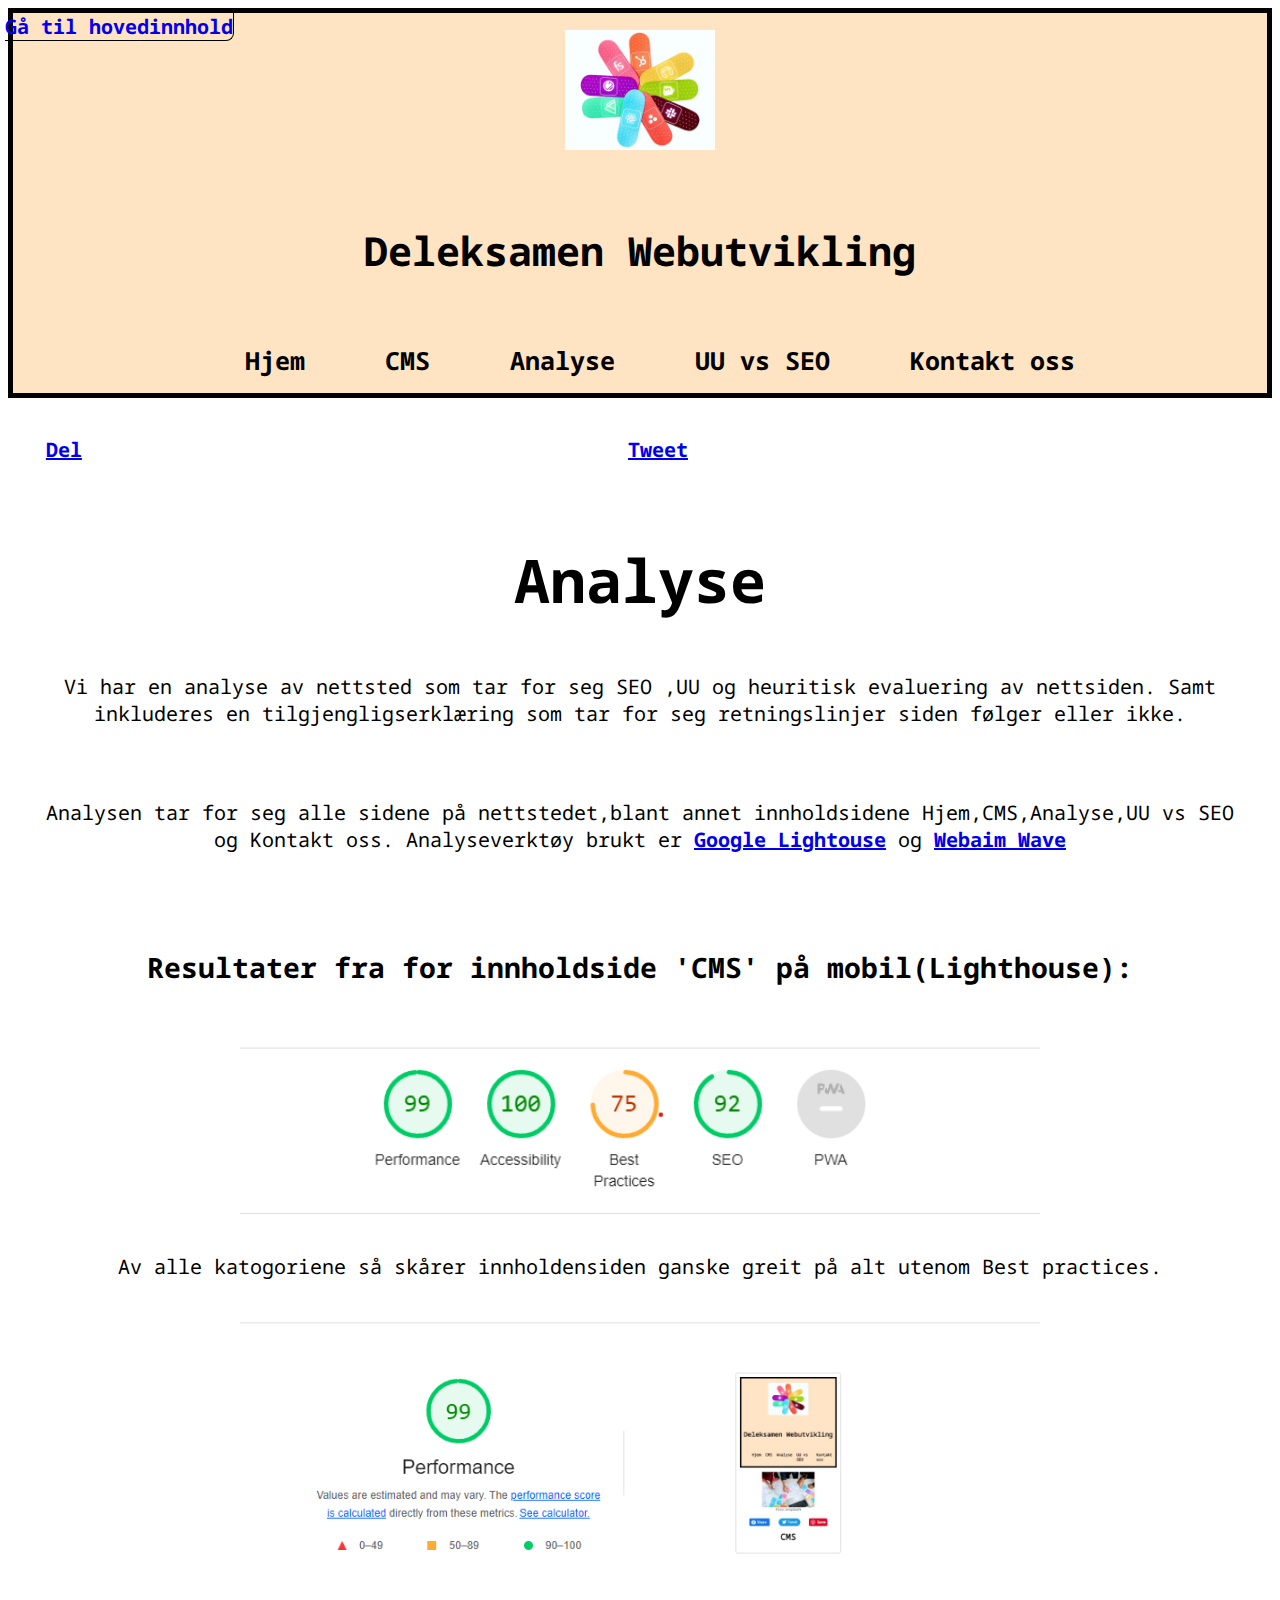
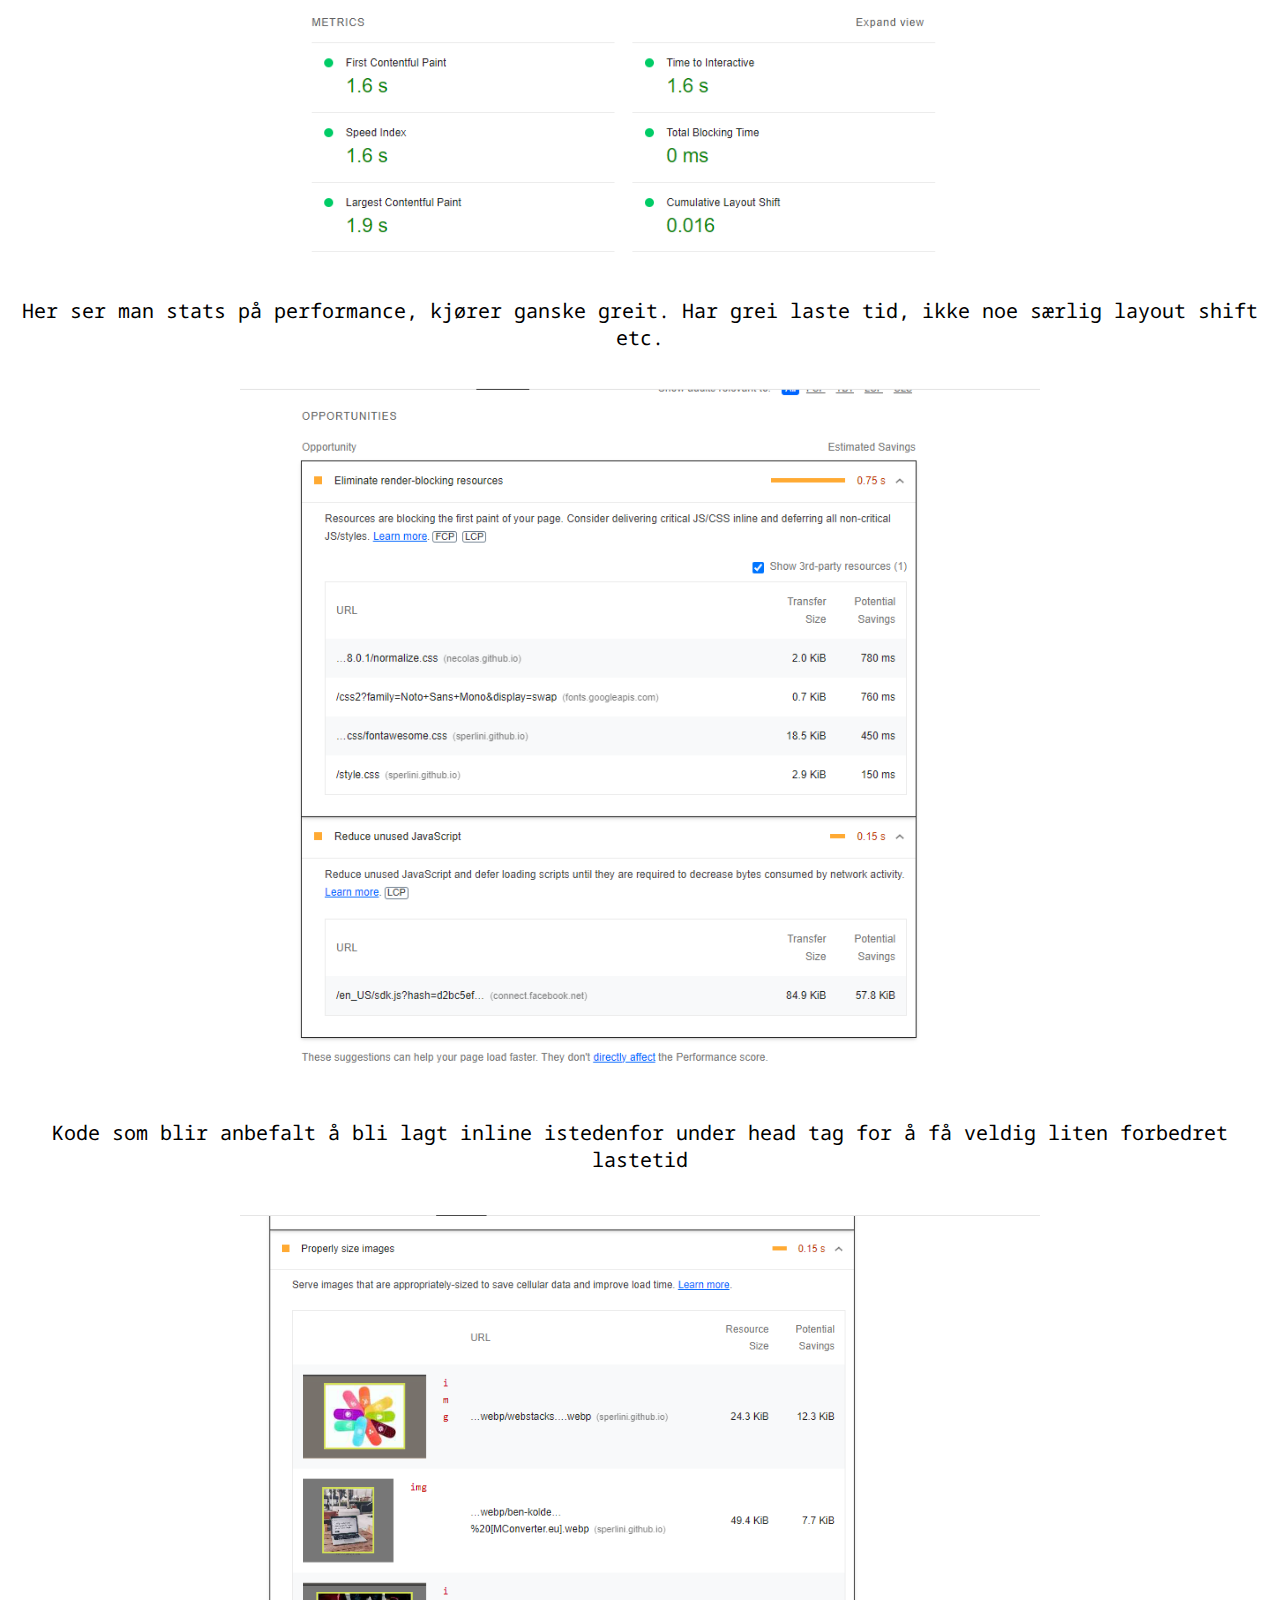
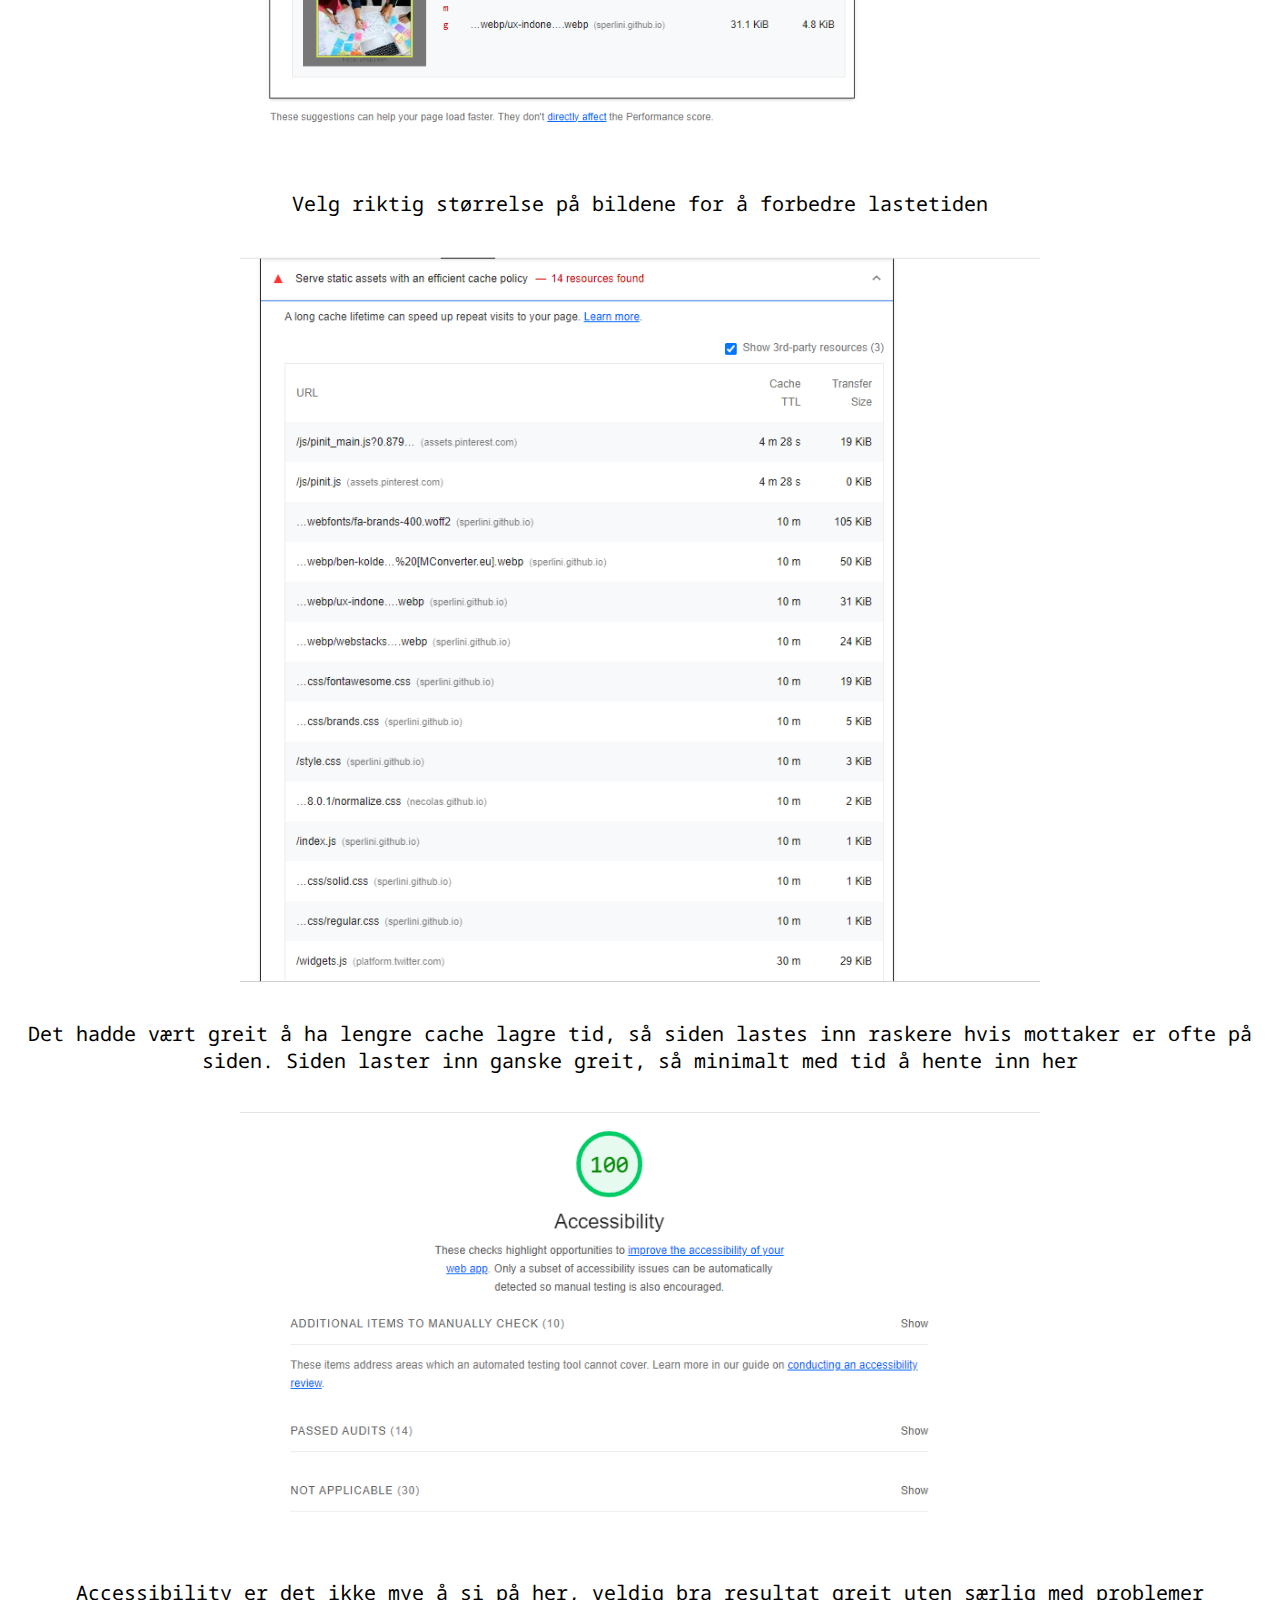
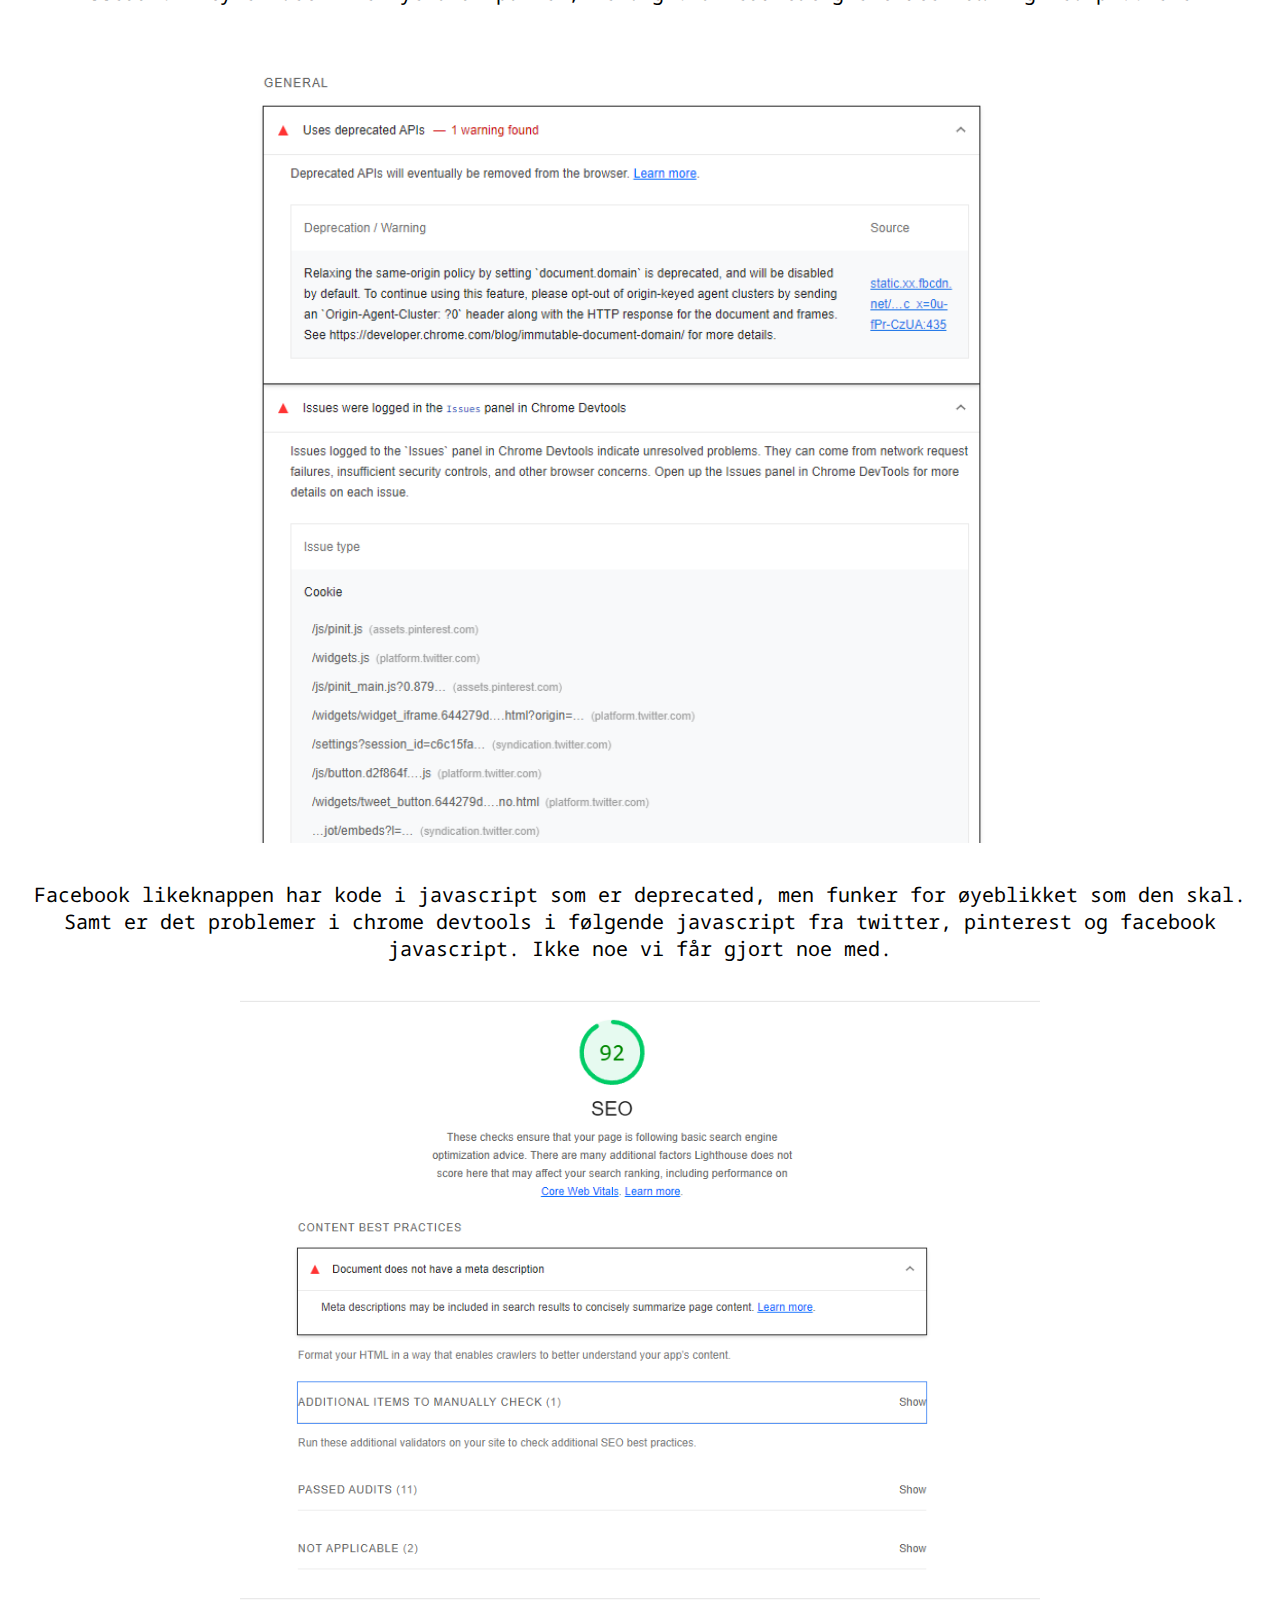
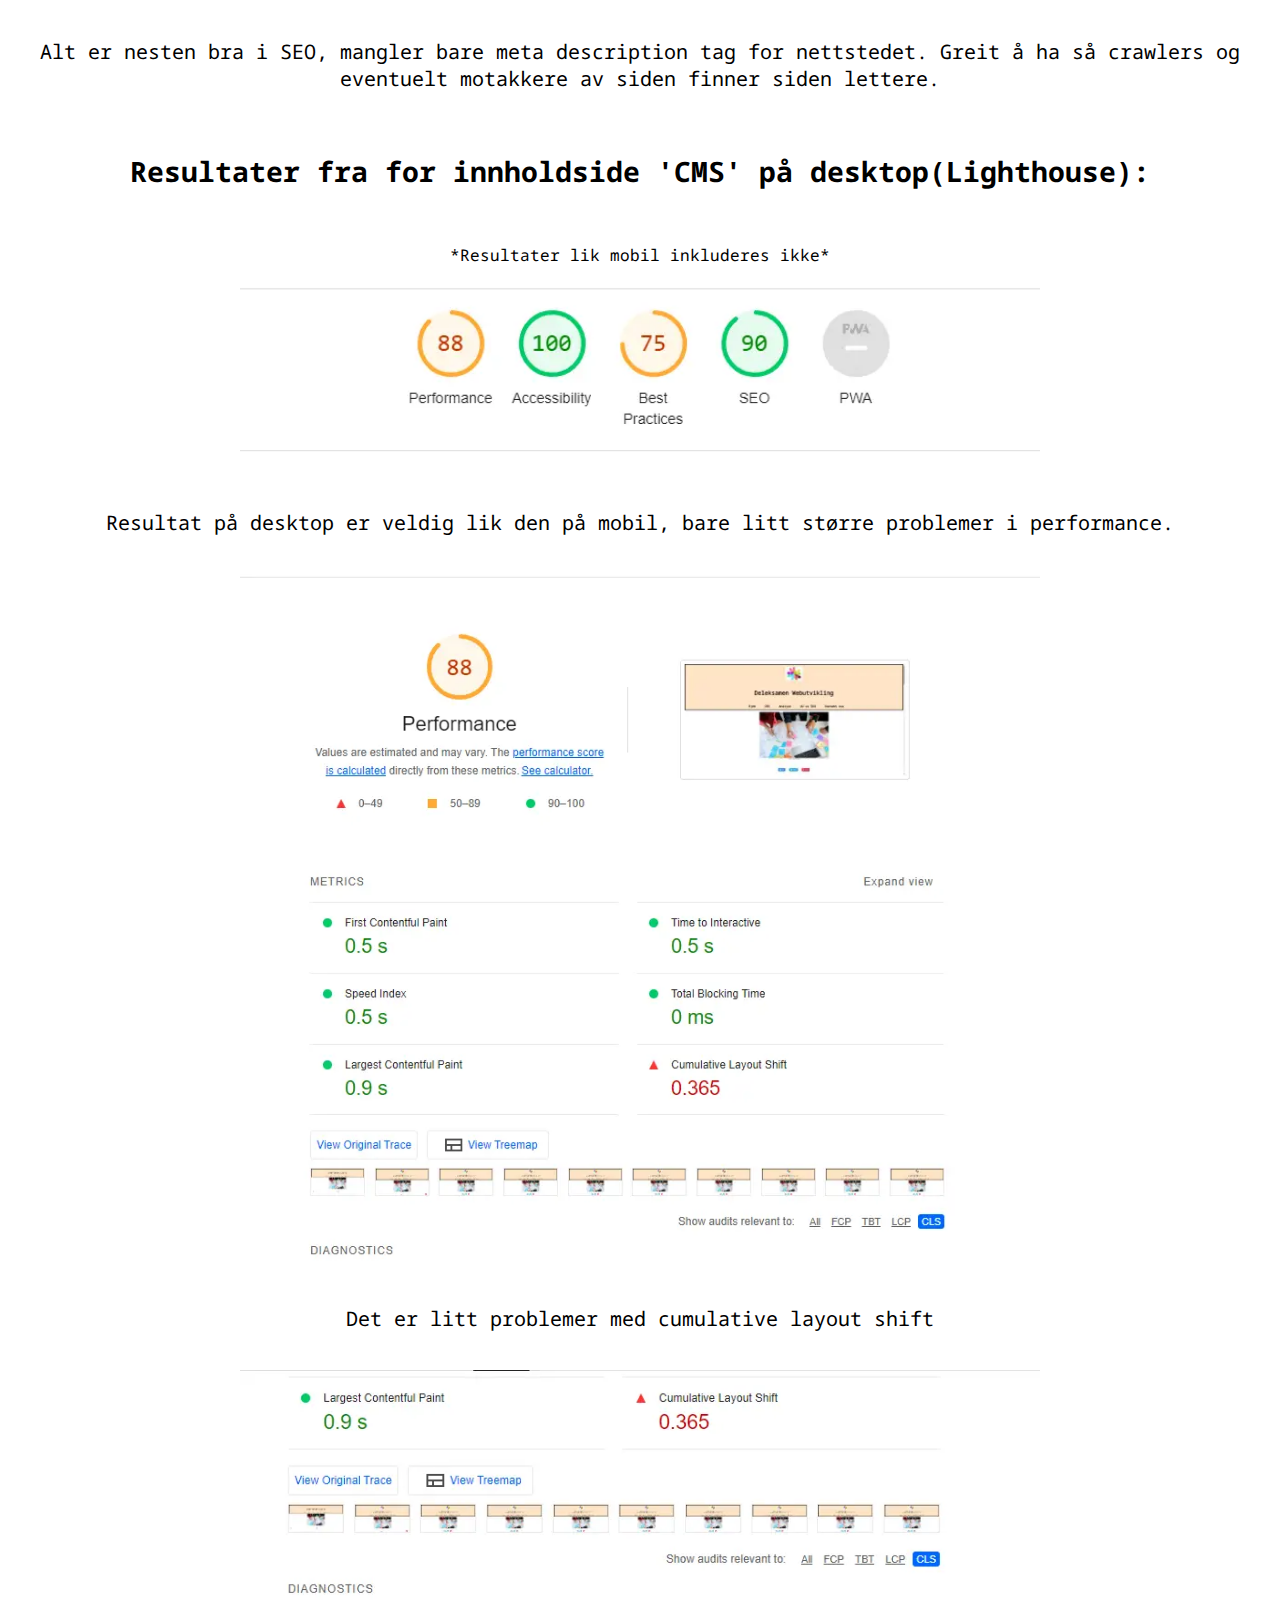
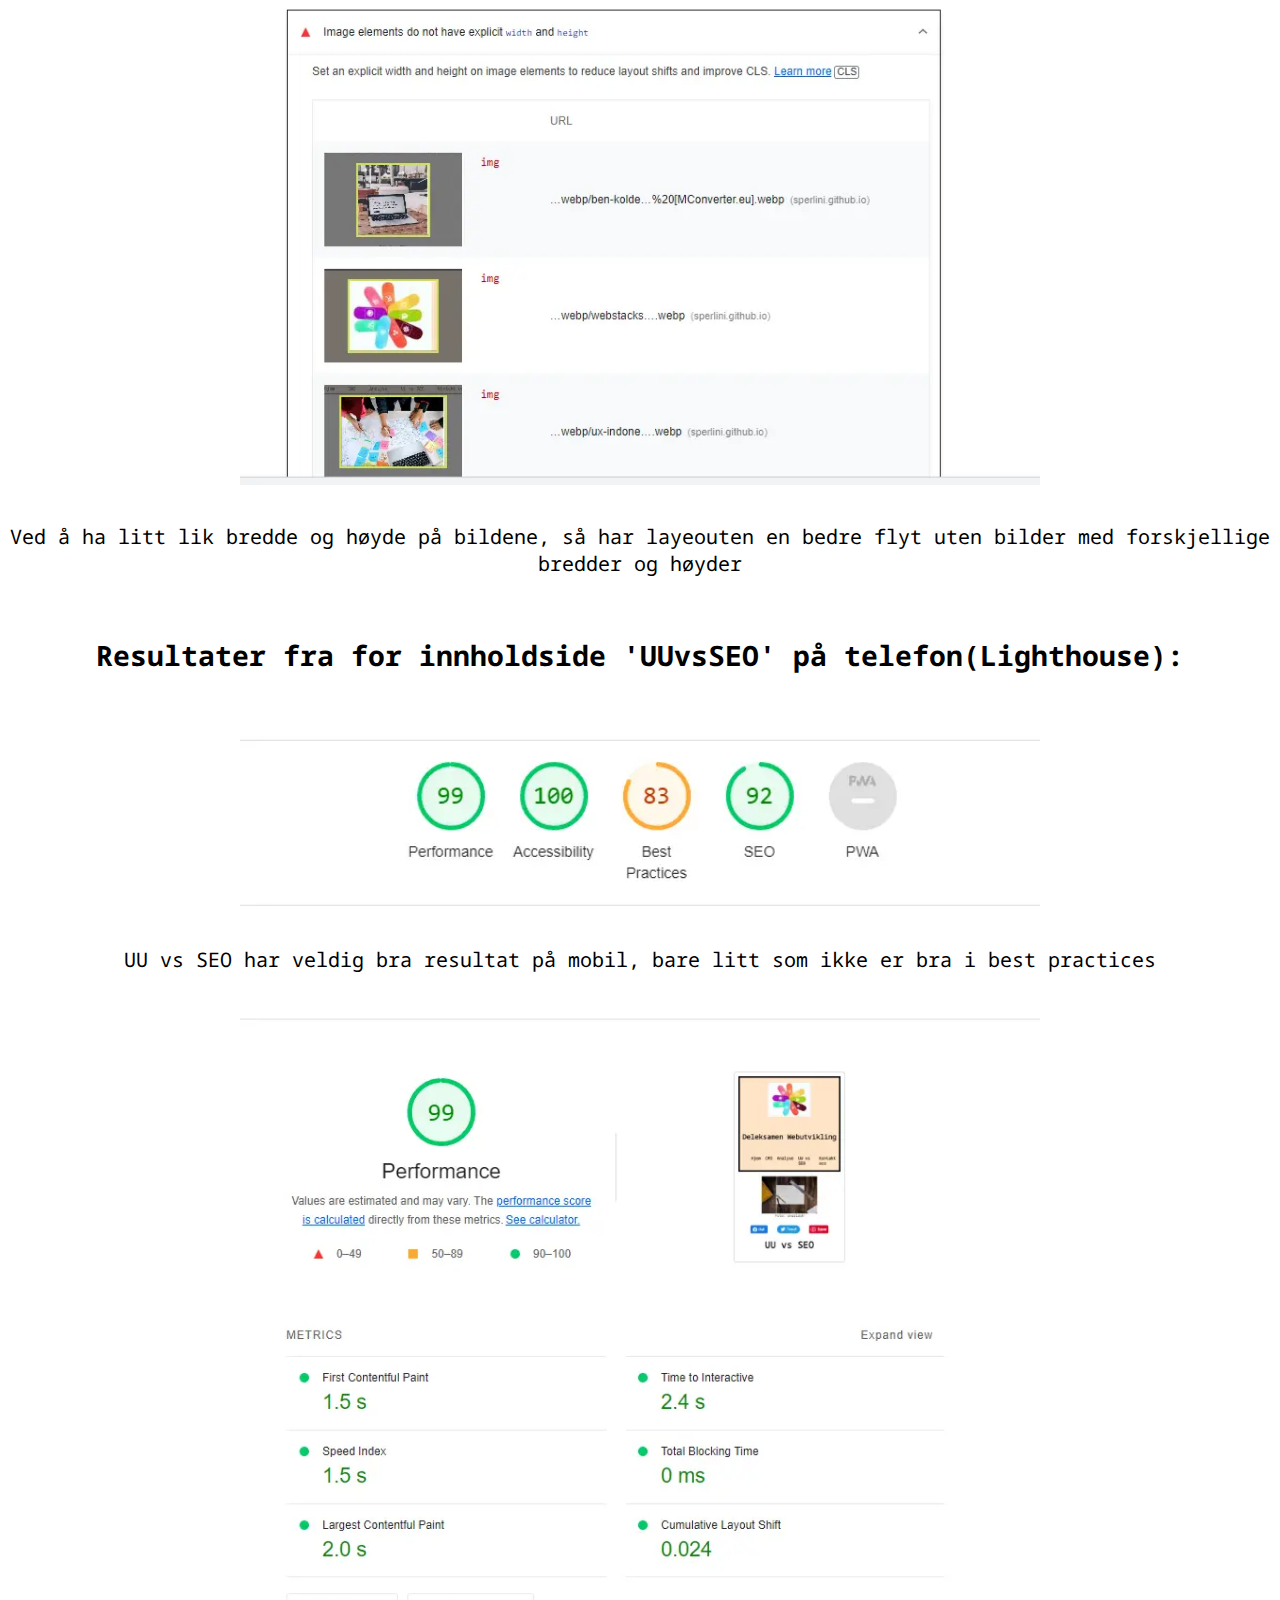
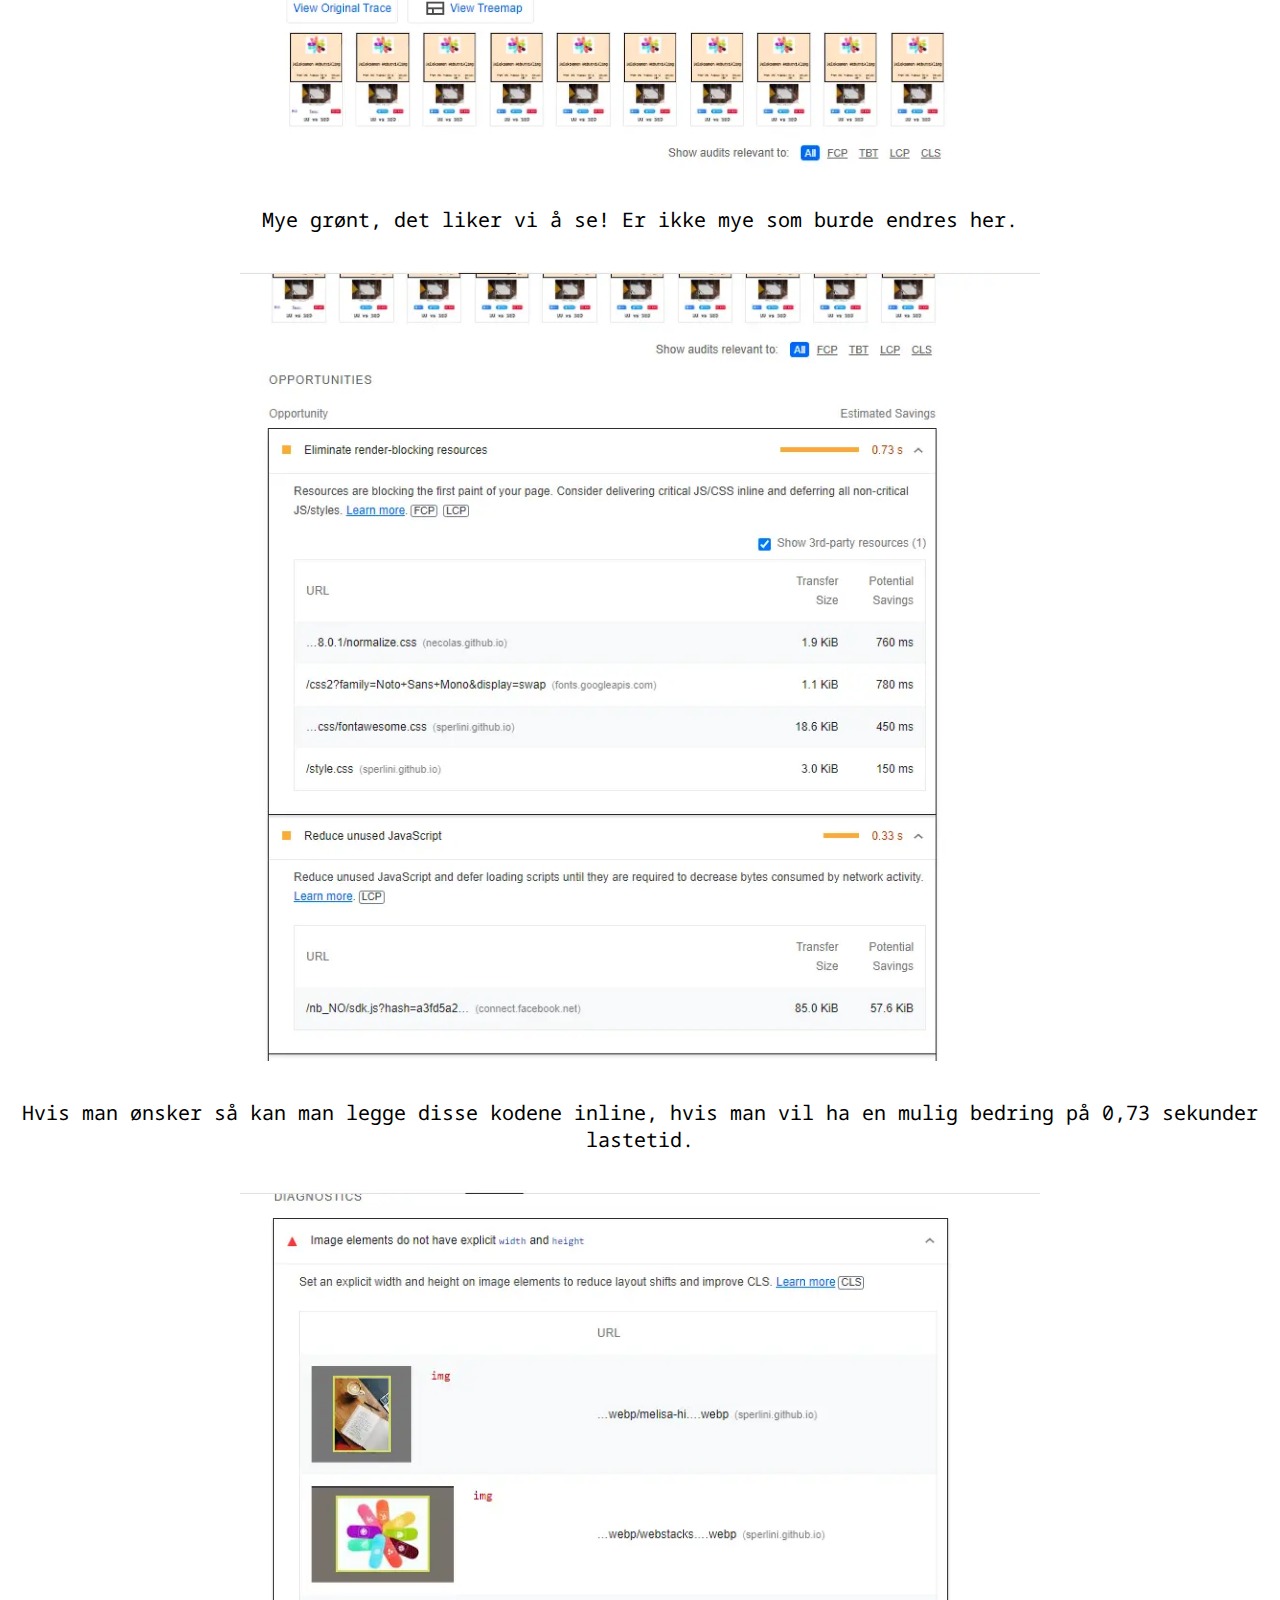
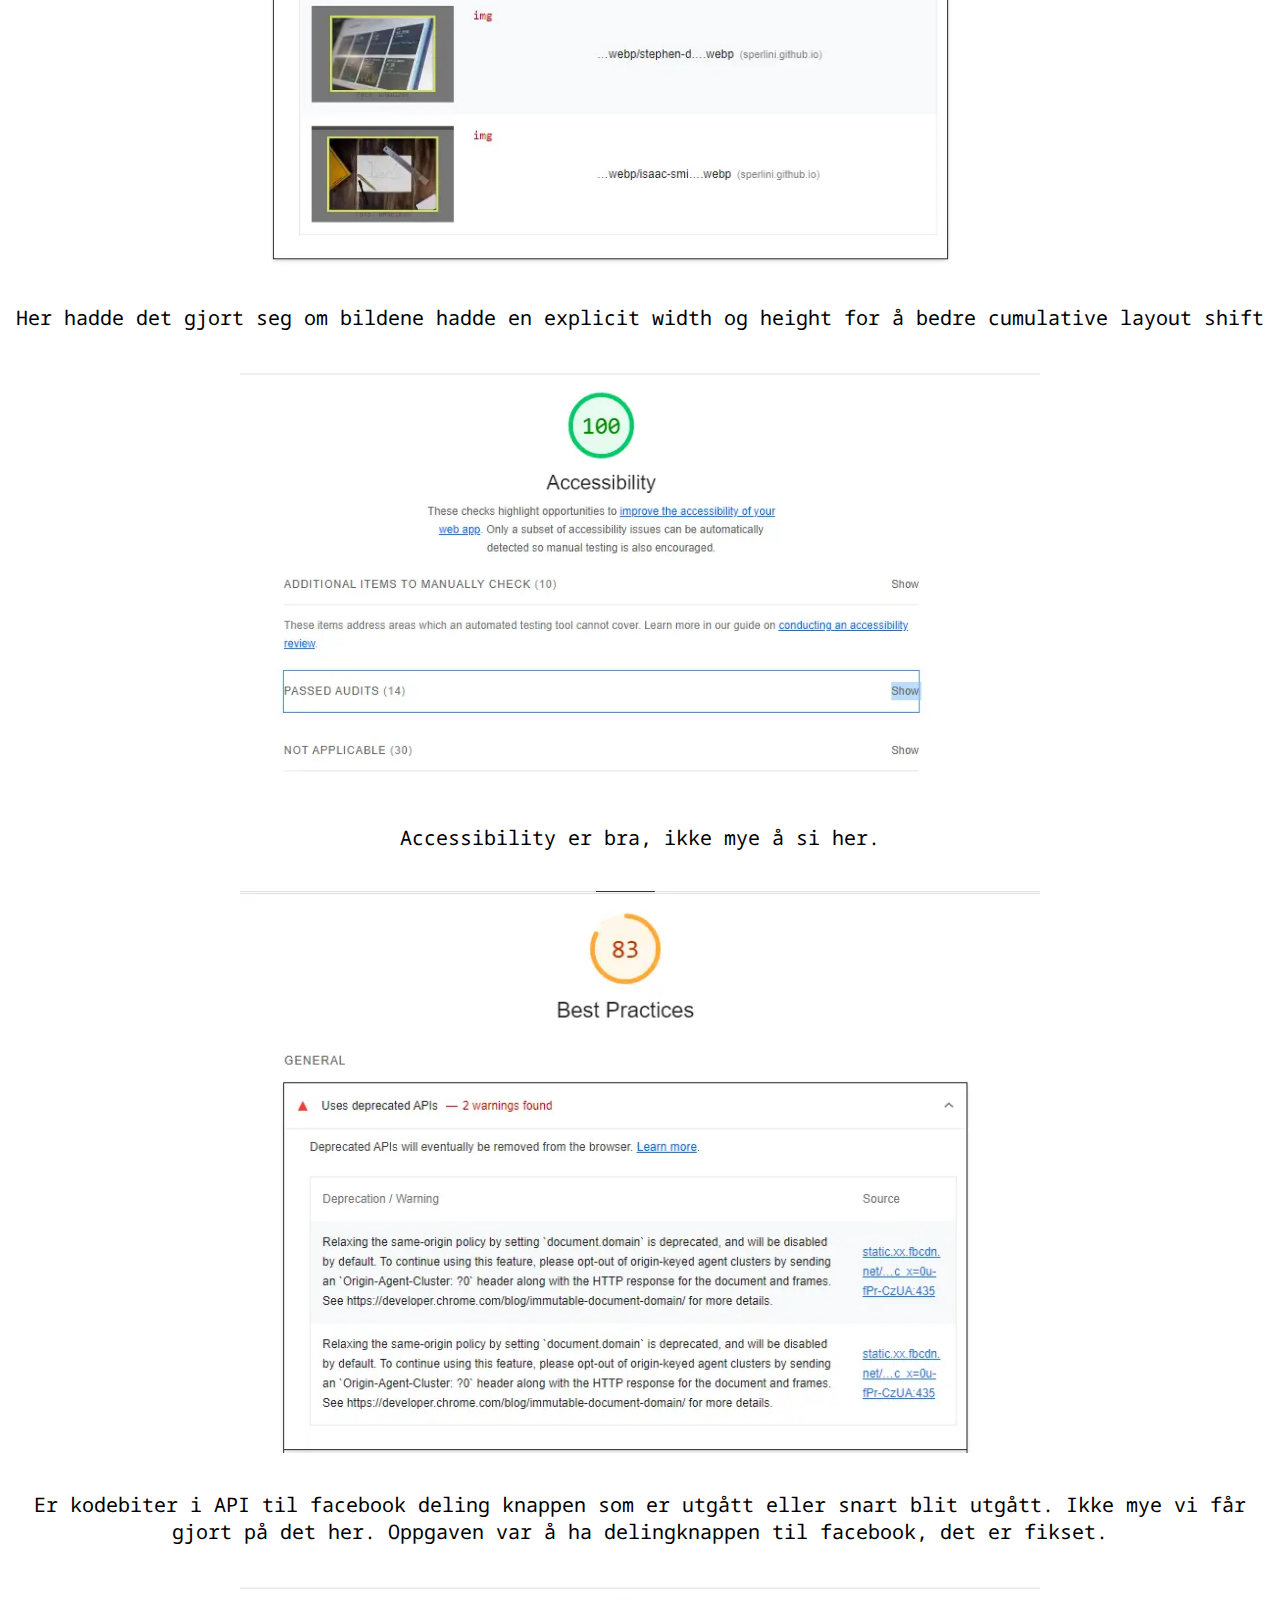
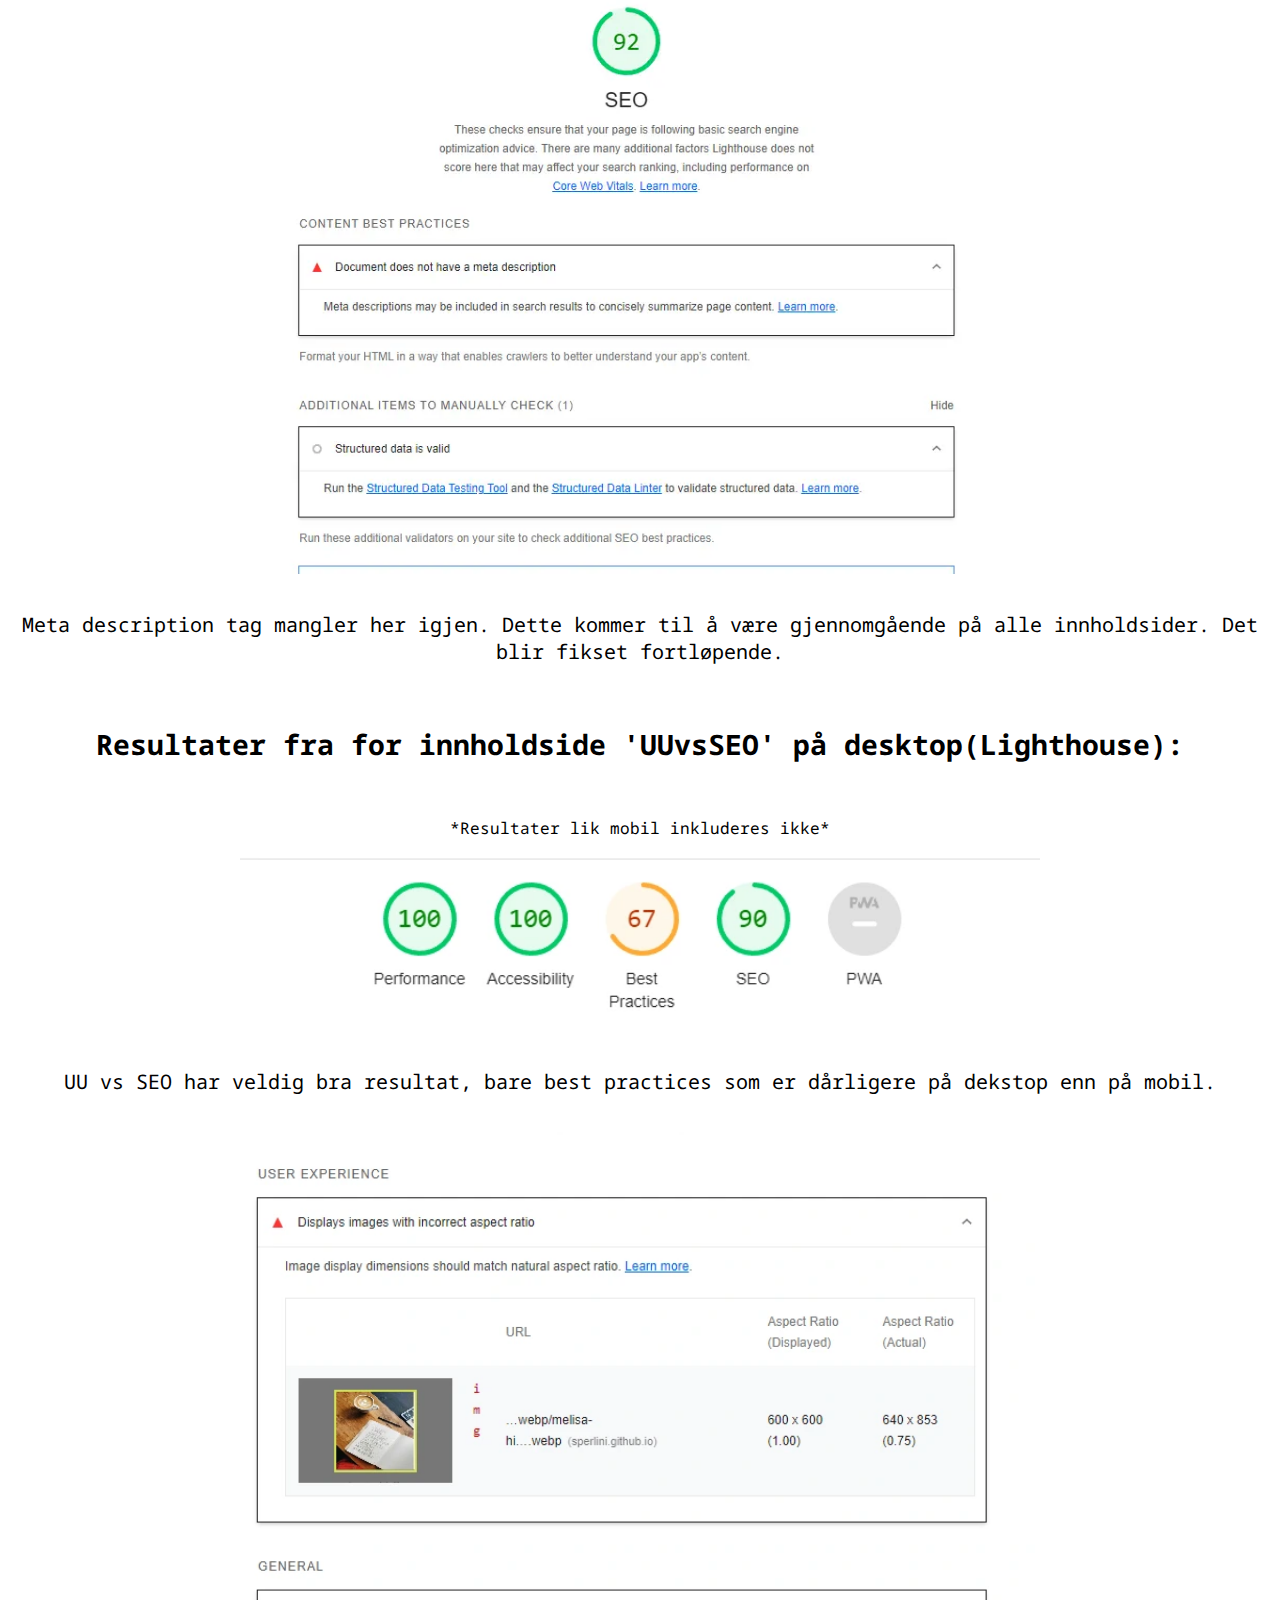
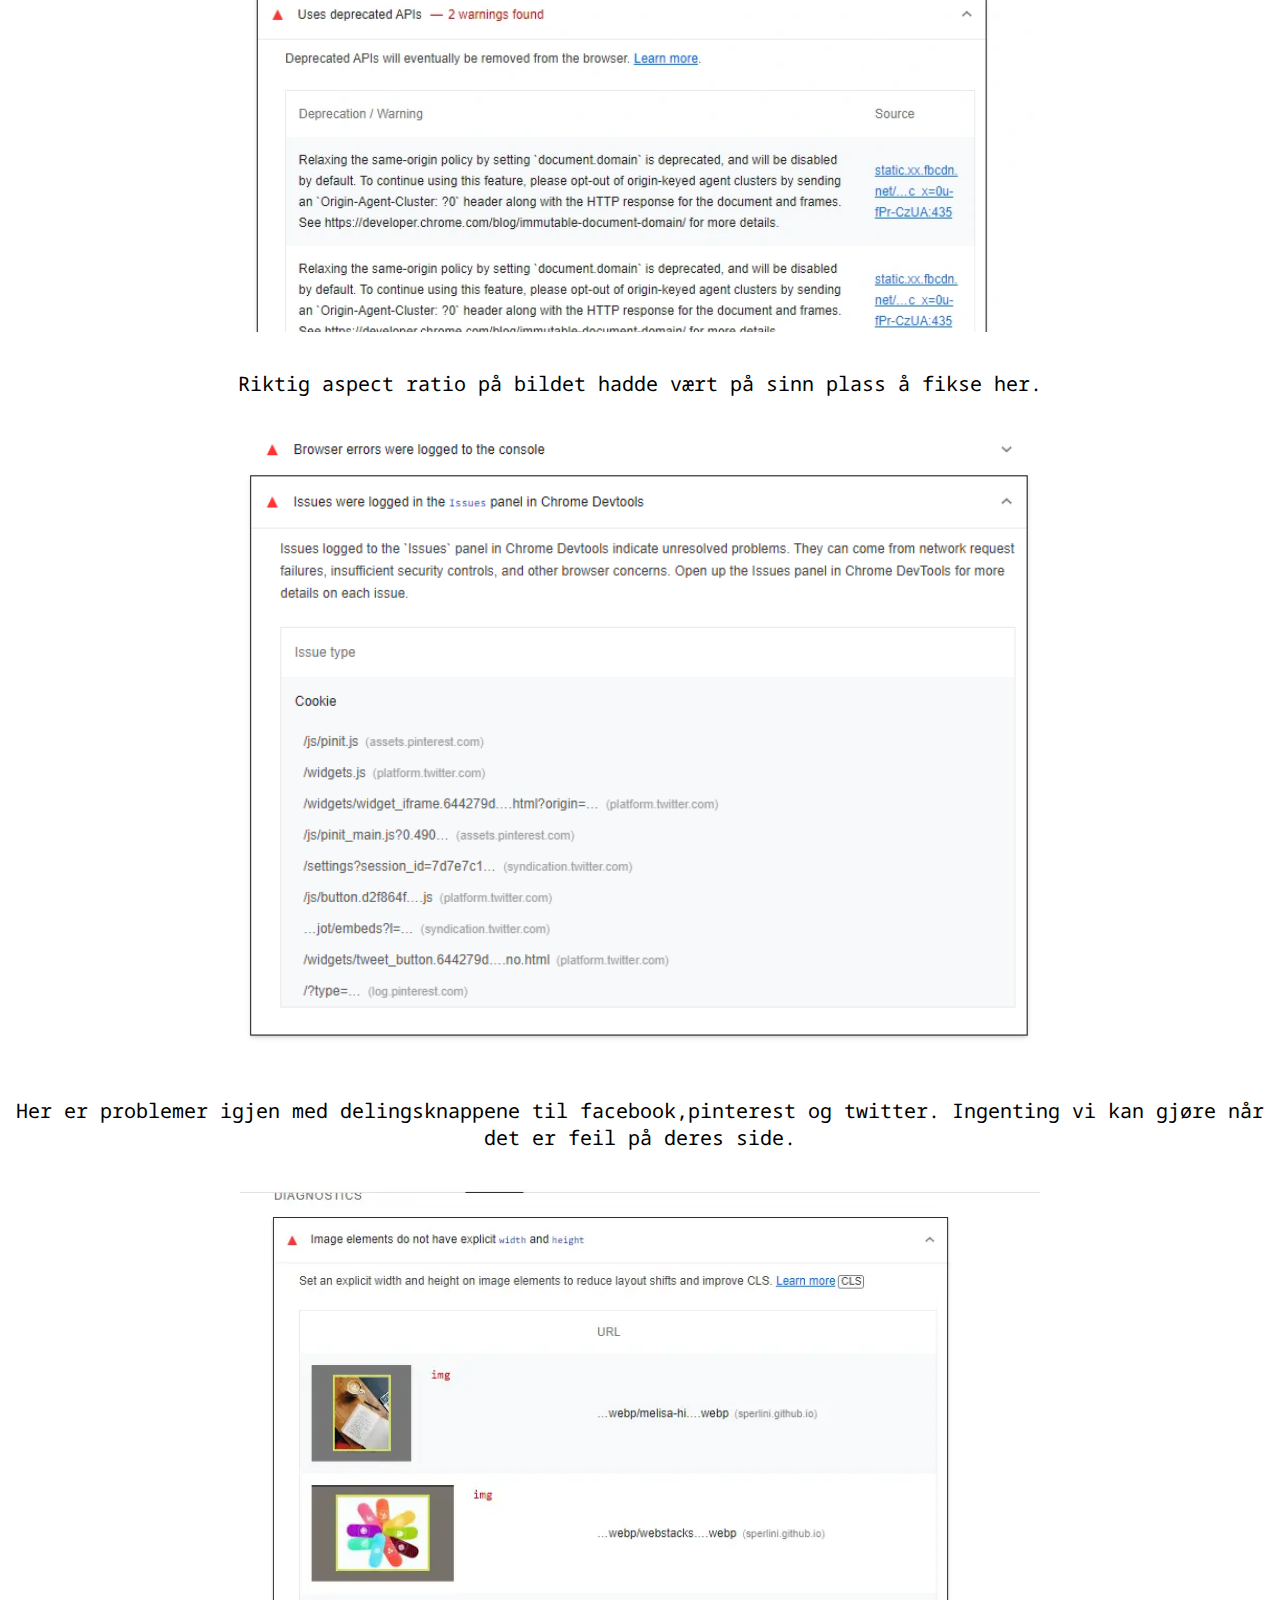
==== commit 2d4befbf: "endring 02:49" ====
--- a/Analyse.html
+++ b/Analyse.html
@@ -32,7 +32,7 @@
         <meta name="twitter:description" content="Analyse av nettsted og endringer gjort utifra resultat av analyse">
         <meta name="twitter:image" content="https://sperlini.github.io/bildebank/webp/webstacks-WbOR54pzvLM-unsplash.webp">
         <!--twitter metatags ovenfor for twitter delingsknapp-->
-    </head>
+</head>
 <body>
     <script>
         window.fbAsyncInit = function() {
@@ -47,7 +47,8 @@
       </script>
 
     <div id="fb-root"></div>
-    <script async defer crossorigin="anonymous" src="https://connect.facebook.net/nb_NO/sdk.js#xfbml=1&version=v15.0" nonce="bdhp0Oi1"></script>
+    <script async defer crossorigin="anonymous" src="https://connect.facebook.net/en_US/all.js" nonce="3iFW8UqW"></script>
+    <!--Drev å mista deleknappen til facebook heletiden fordi facebook JS SDK er noe dårlige greier så måtte bytte linjen min fra /nb_NO/sdk.js#xfbml=1&version=v15.0 til /en_US/all.js https://stackoverflow.com/questions/23417208/facebook-like-button-return-x-frame-options-deny -->
     <!--Script for få facebookdeling knapp til å funke-->
     <script async defer src="//assets.pinterest.com/js/pinit.js"></script>
     <!--Script for å deling/lagre knapp for pinterest -->
@@ -78,21 +79,21 @@
         <h1 id="header-center"> Analyse</h1>
         <p tabindex="0"> Vi har en analyse av nettsted som tar for seg SEO ,UU og heuritisk evaluering av nettsiden. Samt inkluderes en tilgjengligserklæring som tar for seg retningslinjer siden følger eller ikke.</p>
         
-        <p tabindex="0">Analysen tar for seg alle sidene på nettstedet,blant annet innholdsidene Hjem,CMS,Analyse,UU vs SEO og Kontakt oss. Analyseverktøy brukt er <a href="https://chrome.google.com/webstore/detail/lighthouse/blipmdconlkpinefehnmjammfjpmpbjk" aria-label="link for å komme til google lighthouse google utvidelse brukt">Google Lighthouse</a> og <a href="https://wave.webaim.org/" aria-label="link for å komme til webaim wave validator nettside">Webaim Wave</a></p>
+        <p tabindex="0">Analysen tar for seg alle sidene på nettstedet,blant annet innholdsidene Hjem,CMS,Analyse,UU vs SEO og Kontakt oss. Analyseverktøy brukt er <a href="https://chrome.google.com/webstore/detail/lighthouse/blipmdconlkpinefehnmjammfjpmpbjk" aria-label="link for å komme til google lighthouse google utvidelse brukt"><span lang="en">Google Lightouse</span></a> og <a href="https://wave.webaim.org/" aria-label="link for å komme til webaim wave validator nettside"><span lang="en">Webaim Wave</span></a></p>
     </section>
    
         <section>
-            <h2 tabindex="0">Resultater fra for innholdside 'CMS' på mobil(Lighthouse):</h2>
+            <h2 tabindex="0">Resultater fra for innholdside 'CMS' på mobil<span lang="en">(Lighthouse):</span></h2>
         </section>
 
         <figure><img tabindex="0" class="object-fit-cover" src="./bildebank/Analysebilder/CMS-mobil-score-total-.webp" alt="resultat score fra google lighouse på innholdsiden"></figure>
         <section class="infoArticle">
-            <p tabindex="0"> Av alle katogoriene så skårer  Innholdensiden ganske greit på alt utenom Best practices. </p>
+            <p tabindex="0"> Av alle katogoriene så skårer innholdensiden ganske greit på alt utenom <span lang="en">Best practices</span>. </p>
         </section>
 
         <figure><img tabindex="0" class="object-fit-cover" src="./bildebank/Analysebilder/CMS-performance-stats.webp" alt="resultat score fra google lighouse på innholdsiden"></figure>
         <section class="infoArticle">
-            <p tabindex="0"> Her ser man stats på performance, kjører ganske greit. Har grei laste tid, ikke noe særlig layout shift etc. </p>
+            <p tabindex="0"> Her ser man <span lang="en">stats</span> på <span lang="en">performance</span>, kjører ganske greit. Har grei laste tid, ikke noe særlig layout shift etc. </p>
         </section>
         
         <figure><img tabindex="0" class="object-fit-cover" src="./bildebank/Analysebilder/muligheter-cms-mobil-.webp" alt="resultat score fra google lighouse på innholdsiden"></figure>
@@ -107,35 +108,35 @@
         
         <figure><img tabindex="0" class="object-fit-cover" src="./bildebank/Analysebilder/cms-mobil-serve-static-assets-.webp" alt="resultat score fra google lighouse på innholdsiden"></figure>
         <section class="infoArticle">
-            <p tabindex="0">Det hadde vært greit å ha lengre cache lagre tid, så siden lastes inn raskere hvis mottaker er ofte på siden. Siden laster inn ganske greit, så minimalt med tid å hente inn her</p>
+            <p tabindex="0">Det hadde vært greit å ha lengre <span lang="en">cache</span> lagre tid, så siden lastes inn raskere hvis mottaker er ofte på siden. Siden laster inn ganske greit, så minimalt med tid å hente inn her</p>
         </section>
 
         <figure><img tabindex="0" class="object-fit-cover" src="./bildebank/Analysebilder/cms-accessibility-mobil-.webp" alt="resultat score fra google lighouse på innholdsiden"></figure>
         <section class="infoArticle">
-            <p tabindex="0">Accessibility er det ikke mye å si på her, veldig bra resultat greit uten særlig med problemer</p>
+            <p tabindex="0"><span lang="en">Accessibility</span> er det ikke mye å si på her, veldig bra resultat greit uten særlig med problemer</p>
         </section>
 
         <figure><img tabindex="0" class="object-fit-cover" src="./bildebank/Analysebilder/cms-mobile-best-practices-.webp" alt="resultat score fra google lighouse på innholdsiden"></figure>
         <section class="infoArticle">
-            <p tabindex="0"> Facebook likeknappen har kode i javascript som er deprecated, men funker for øyeblikket som den skal. Samt er det problemer i chrome devtools i følgende javascript fra twitter, pinterest og facebook javascript. Ikke noe vi får gjort noe med.</p>
+            <p tabindex="0"> Facebook likeknappen har kode i javascript som er <span lang="en">deprecated</span>, men funker for øyeblikket som den skal. Samt er det problemer i chrome devtools i følgende javascript fra twitter, pinterest og facebook javascript. Ikke noe vi får gjort noe med.</p>
         </section>
 
         <figure><img tabindex="0" class="object-fit-cover" src="./bildebank/Analysebilder/cms-mobile-seo.webp" alt="resultat score fra google lighouse på innholdsiden"></figure>
         <section class="infoArticle">
-            <p tabindex="0"> Alt er nesten bra i SEO, mangler bare meta descritpion tag for nettstedet. Greit å ha så crawlers og eventuelt motakkere av siden finner siden lettere. </p>
-        </section>
-        
-        <section>
-        <h2 class="headerCenter">Resultater fra for innholdside 'CMS' på desktop(Lighthouse):</h2>
+            <p tabindex="0"> Alt er nesten bra i SEO, mangler bare <span lang="en">meta description tag</span> for nettstedet. Greit å ha så crawlers og eventuelt motakkere av siden finner siden lettere. </p>
+        </section>
+        
+        <section>
+        <h2 class="headerCenter">Resultater fra for innholdside 'CMS' på desktop<span lang="en">(Lighthouse)</span>:</h2>
         </section>
         <p class="infoAnalyse">*Resultater lik mobil inkluderes ikke*</p>
         <figure><img tabindex="0" class="object-fit-cover" src="./bildebank/Analysebilder/CMS-desktop-score-total.webp" alt="resultat score fra google lighouse på innholdsiden"></figure>
         <section class="infoArticle">
-            <p tabindex="0"> Resultat på desktop er veldig lik den på mobil, bare litt større problemer i performance.</p>
+            <p tabindex="0"> Resultat på desktop er veldig lik den på mobil, bare litt større problemer i <span lang="en">performance</span>.</p>
         </section>
         <figure><img tabindex="0" class="object-fit-cover" src="./bildebank/Analysebilder/CMS-desktop-performance.webp" alt="resultat score fra google lighouse på innholdsiden"></figure>
         <section class="infoArticle">
-            <p tabindex="0"> Det er litt problemer med cumulative layout shift </p>
+            <p tabindex="0"> Det er litt problemer med <span lang="en">cumulative layout shift</span> </p>
         </section>
         <figure><img tabindex="0" class="object-fit-cover" src="./bildebank/Analysebilder/cms-desktop-image-explicit-width-height.webp" alt="resultat score fra google lighouse på innholdsiden"></figure>
         <section class="infoArticle">
@@ -144,11 +145,11 @@
         
         
         <section>
-        <h2 class="headerCenter">Resultater fra for innholdside 'UUvsSEO' på telefon(Lighthouse):</h2>
+        <h2 class="headerCenter">Resultater fra for innholdside 'UUvsSEO' på telefon<span lang="en">(Lighthouse)</span>:</h2>
         </section>
         <figure><img tabindex="0" class="object-fit-cover" src="./bildebank/Analysebilder/UUvsSEO-mobile-score-total.webp" alt="resultat score fra google lighouse på innholdsiden"></figure>
         <section class="infoArticle">
-            <p> UU vs SEO har veldig bra resultat på mobil, bare litt som ikke er bra i best practices </p>
+            <p> UU vs SEO har veldig bra resultat på mobil, bare litt som ikke er bra i <span lang="en">best practices</span> </p>
         </section>
 
         <figure><img tabindex="0" class="object-fit-cover" src="./bildebank/Analysebilder/UUvsSEO-mobile-performance.webp" alt="resultat score fra google lighouse på innholdsiden"></figure>
@@ -157,18 +158,18 @@
         </section>
         <figure><img tabindex="0" class="object-fit-cover" src="./bildebank/Analysebilder/UUvsSEO-mobile-muligheter.webp" alt="resultat score fra google lighouse på innholdsiden"></figure>
         <section class="infoArticle">
-            <p tabindex="0"> Hvis man ønsker så kan man legge disse kodene inline, hvis man vil ha en mulig bedring på 0,73 sekunder lastetid.  </p>
+            <p tabindex="0"> Hvis man ønsker så kan man legge disse kodene <span lang="en">inline</span>, hvis man vil ha en mulig bedring på 0,73 sekunder lastetid.  </p>
         </section>
 
         
         <figure><img tabindex="0" class="object-fit-cover" src="./bildebank/Analysebilder/UUvsSEO-mobile-diagnose.webp" alt="resultat score fra google lighouse på innholdsiden"></figure>
         <section class="infoArticle">
-            <p tabindex="0"> Her hadde det gjort seg om bildene hadde en explicit for å bedre cumulative layout shift  </p>
+            <p tabindex="0"> Her hadde det gjort seg om bildene hadde en <span lang="en">explicit width</span> og <span lang="en">height</span> for å bedre <span lang="en">cumulative layout shift</span>  </p>
         </section>
 
         <figure><img tabindex="0" class="object-fit-cover" src="./bildebank/Analysebilder/UUvsSEO-mobile-accessibility.webp" alt="resultat score fra google lighouse på innholdsiden"></figure>
         <section class="infoArticle">
-            <p tabindex="0"> Accessibility er bra, ikke mye å si her.</p>
+            <p tabindex="0"> <span lang="en">Accessibility</span> er bra, ikke mye å si her.</p>
         </section>
 
         <figure><img tabindex="0" class="object-fit-cover" src="./bildebank/Analysebilder/UUvsSEO-mobile-bestpractices.webp" alt="resultat score fra google lighouse på innholdsiden"></figure>
@@ -178,11 +179,11 @@
 
         <figure><img tabindex="0" class="object-fit-cover" src="./bildebank/Analysebilder/UUvsSEO-mobile-SEO.webp" alt="resultat score fra google lighouse på innholdsiden"></figure>
         <section class="infoArticle">
-            <p tabindex="0"> Meta description tag mangler her igjen. Dette kommer til å være gjennomgående på alle innholdsider. Det blir fikset fortløpende.  </p>
-        </section>
-
-        <section>
-        <h2 class="headerCenter">Resultater fra for innholdside 'UUvsSEO' på desktop(Lighthouse):</h2>
+            <p tabindex="0"> <span lang="en">Meta description tag</span> mangler her igjen. Dette kommer til å være gjennomgående på alle innholdsider. Det blir fikset fortløpende.  </p>
+        </section>
+
+        <section>
+        <h2 class="headerCenter">Resultater fra for innholdside 'UUvsSEO' på desktop<span lang="en">(Lighthouse)</span>:</h2>
         </section>
         <p class="infoAnalyse">*Resultater lik mobil inkluderes ikke*</p>
         
@@ -193,7 +194,7 @@
 
         <figure><img tabindex="0" class="object-fit-cover" src="./bildebank/Analysebilder/UUvsSEO-desktop-bestpractices.webp" alt="resultat score fra google lighouse på innholdsiden"></figure>
         <section class="infoArticle">
-            <p tabindex="0"> Riktig aspect ratio på bildet hadde vært på sinn plass å fikse her.   </p>
+            <p tabindex="0"> Riktig <span lang="en">aspect ratio</span> på bildet hadde vært på sinn plass å fikse her.   </p>
         </section>
         <figure><img tabindex="0" class="object-fit-cover" src="./bildebank/Analysebilder/UUvsSEO-desktop-bestpractices2.png" alt="resultat score fra google lighouse på innholdsiden"></figure>
         <section class="infoArticle">
@@ -203,18 +204,18 @@
         
         <figure><img tabindex="0" class="object-fit-cover" src="./bildebank/Analysebilder/UUvsSEO-mobile-diagnose.webp" alt="resultat score fra google lighouse på innholdsiden"></figure>
         <section class="infoArticle">
-            <p tabindex="0"> Sett en explicity width og height så det forbedrer cumulative layout shift </p>
-        </section>
-
-        
-
-        <section>
-            <h2>Resultater fra for innholdside 'Kontakt oss' på mobil(Lighthouse):</h2>
+            <p tabindex="0"> Sett en <span lang="en">explicit width</span> og <span lang="en">height</span> så det forbedrer <span lang="en">cumulative layout shift</span> </p>
+        </section>
+
+        
+
+        <section>
+            <h2>Resultater fra for innholdside 'Kontakt oss' på mobil<span lang="en">(Lighthouse)</span>:</h2>
         </section>
 
         <figure><img tabindex="0" class="object-fit-cover" src="./bildebank/Analysebilder/kontakt-oss-mobile-score-total.webp" alt="resultat score fra google lighouse på innholdsiden"></figure>
         <section class="infoArticle">
-            <p tabindex="0"> Dette er helhets resultatet til innholdsiden. Alt er greit utenom småting i performance og best practices. </p>
+            <p tabindex="0"> Dette er helhets resultatet til innholdsiden. Alt er greit utenom småting i <span lang="en">performance</span> og <span lang="en">best practices</span>. </p>
         </section>
 
         <figure><img tabindex="0" class="object-fit-cover" src="./bildebank/Analysebilder/kontakt-oss-mobile-performance.webp" alt="resultat score fra google lighouse på innholdsiden"></figure>
@@ -229,30 +230,30 @@
         
         <figure><img tabindex="0" class="object-fit-cover" src="./bildebank/Analysebilder/kontakt-oss-mobile-diagnose.webp" alt="resultat score fra google lighouse på innholdsiden"></figure>
         <section class="infoArticle">
-            <p tabindex="0"> En viktig ting som skal forbedres her er at tekst er snylig med webfontene driver å blir lastet inn. Skal fikes fortløpende </p>
+            <p tabindex="0"> En viktig ting som skal forbedres her er at tekst er snylig mens webfontene driver å blir lastet inn. Skal fikses fortløpende </p>
         </section>
 
         <figure><img tabindex="0" class="object-fit-cover" src="./bildebank/Analysebilder/kontakt-oss-mobile-accessibility.webp" alt="resultat score fra google lighouse på innholdsiden"></figure>
         <section class="infoArticle">
-            <p tabindex="0"> Heading tag er i litt feil rekkefølge, h3 hopper over h2 eller feks h4 etter h3. Skal fikese fortløpende  </p>
+            <p tabindex="0"> Heading tag er i litt feil rekkefølge, h3 hopper over h2 eller feks h4 etter h3. Skal fikses fortløpende  </p>
         </section>
 
         <figure><img tabindex="0" class="object-fit-cover" src="./bildebank/Analysebilder/kontakt-oss-mobile-seo.webp" alt="resultat score fra google lighouse på innholdsiden"></figure>
         <section class="infoArticle">
-            <p tabindex="0"> Som på andre innholdsider så mangles det meta description tag. Også feil i størrelse på knappen til googlemaps kartet som er lagt til på siden. Dette er design laget av google selv.</p>
-        </section>
-        
-        <h2 class="headerCenter">Resultater fra for innholdside 'Kontakt oss' på desktop(Lighthouse):</h2>
+            <p tabindex="0"> Som på andre innholdsider så mangles det <span lang="en">meta description</span> tag. Også feil i størrelse på knappene til <span lang="en">googlemaps</span> kartet som er lagt til på siden. Dette er design laget av google selv.</p>
+        </section>
+        
+        <h2 class="headerCenter">Resultater fra for innholdside 'Kontakt oss' på desktop<span lang="en">(Lighthouse)</span>:</h2>
         <p class="infoAnalyse">*Resultater lik mobil inkluderes ikke*</p>
         
         <figure><img tabindex="0" class="object-fit-cover" src="./bildebank/Analysebilder/kontakt-oss-desktop-full-score.webp" alt="resultat score fra google lighouse på innholdsiden"></figure>
         <section class="infoArticle">
-            <p tabindex="0"> Dette er helhets restultatet for innholdsiden. Mye som er veldig bra utenom småting i best practices som går igjennom på alle innholdsidene. Så den delene inkluderes ikke nå igjen nedunder. </p>
-        </section>
-        
-
-        <section>
-            <h2 class="headerCenter">Resultater fra for innholdside 'Hjem' på mobil(Lighthouse):</h2> 
+            <p tabindex="0"> Dette er helhets restultatet for innholdsiden. Mye som er veldig bra utenom småting i <span lang="en">Best Practices</span> som går igjennom på alle innholdsidene. Så den delene inkluderes ikke nå igjen nedunder. </p>
+        </section>
+        
+
+        <section>
+            <h2 class="headerCenter">Resultater fra for innholdside 'Hjem' på mobil<span lang="en">(Lighthouse)</span>:</h2> 
         </section>
         
         
@@ -274,7 +275,7 @@
         
         <figure><img tabindex="0" class="object-fit-cover" src="./bildebank/Analysebilder/Home-mobil-diagnose.webp" alt="resultat score fra google lighouse på innholdsiden"></figure>
         <section class="infoArticle">
-            <p tabindex="0"> Her er det for det meste cache som kunne blitt gjort med for raskere innlastningstid ved flerbesøkende på siden.</p>
+            <p tabindex="0"> Her er det for det meste <span lang="en">cache</span> som kunne blitt gjort med for raskere innlastningstid ved flerbesøkende på siden.</p>
         </section>
         
         <figure><img tabindex="0" class="object-fit-cover" src="./bildebank/Analysebilder/home-mobil-accessibility.webp" alt="resultat score fra google lighouse på innholdsiden"></figure>
@@ -284,16 +285,16 @@
         
         <figure><img tabindex="0" class="object-fit-cover" src="./bildebank/Analysebilder/Home-mobil-bestpractice.webp" alt="resultat score fra google lighouse på innholdsiden"></figure>
         <section class="infoArticle">
-            <p tabindex="0"> Korrekt aspect ratio hadde vært greit å fikset opp i disse bildene.</p>
+            <p tabindex="0"> Korrekt <span lang="en">aspect ratio</span> hadde vært greit å fikset opp i disse bildene.</p>
         </section>
 
         <figure><img tabindex="0" class="object-fit-cover" src="./bildebank/Analysebilder/home-mobil-SEO.webp" alt="resultat score fra google lighouse på innholdsiden"></figure>
         <section class="infoArticle">
-            <p tabindex="0">Meta description mangler, ellers ganske greit her.</p>
-        </section>
-        
-        <section>
-            <h2 class="headerCenter">Resultater fra for innholdside 'Hjem' på desktop(Lighthouse):</h2> 
+            <p tabindex="0"><span lang="en">Meta description</span> mangler, ellers ganske greit her.</p>
+        </section>
+        
+        <section>
+            <h2 class="headerCenter">Resultater fra for innholdside 'Hjem' på desktop<span lang="en">(Lighthouse)</span>:</h2> 
         </section>
         <p class="infoAnalyse">*Resultater lik mobil inkluderes ikke*</p>
         
@@ -303,7 +304,7 @@
         </section>
 
         <section>
-            <h2 class="headerCenter">Resultater fra for innholdside 'Hjem' (Wave):</h2> 
+            <h2 class="headerCenter">Resultater fra for innholdside 'Hjem' <span lang="en">(Wave)</span>:</h2> 
         </section>
 
         <figure><img tabindex="0" class="object-fit-cover" src="./bildebank/Analysebilder/wave-hjem.png" alt="resultat score fra google lighouse på innholdsiden"></figure>
@@ -312,9 +313,9 @@
             <p tabindex="0">2 bilder som har samme alt tekst,</p> 
             <p tabindex="0">2 ganger hvor heading tag blir hoppet over i rekkefølge eller rot,</p> 
             <p tabindex="0">6 tilfeller hvor flere linker på samme innholdside leder til samme sted.</p>
-
-        <section>
-            <h2 class="headerCenter">Resultater fra for innholdside 'CMS' (Wave):</h2> 
+        </section>
+        <section>
+            <h2 class="headerCenter">Resultater fra for innholdside 'CMS' <span lang="en">(Wave)</span>:</h2> 
         </section>
 
         <figure><img tabindex="0" class="object-fit-cover" src="./bildebank/Analysebilder/wave-cms.webp" alt="resultat score fra google lighouse på innholdsiden"></figure>
@@ -325,7 +326,7 @@
         </section>
 
         <section>
-            <h2 class="headerCenter">Resultater fra for innholdside 'UUvsSEO' (Wave):</h2> 
+            <h2 class="headerCenter">Resultater fra for innholdside 'UUvsSEO'<span lang="en">(Wave)</span>:</h2> 
         </section>
         <figure><img tabindex="0" class="object-fit-cover" src="./bildebank/Analysebilder/uuvsseo_wave.webp" alt="resultat score fra google lighouse på innholdsiden"></figure>
         <section class="infoArticle">
@@ -336,11 +337,11 @@
         </section>
 
         <section>
-            <h2 class="headerCenter">Resultater fra for innholdside 'Kontakt Oss' (Wave):</h2> 
+            <h2 class="headerCenter">Resultater fra for innholdside 'Kontakt Oss'<span lang="en">(Wave)</span>:</h2> 
         </section>
         <figure><img tabindex="0" class="object-fit-cover" src="./bildebank/Analysebilder/wave-kontakt-oss.webp" alt="resultat score fra google lighouse på innholdsiden"></figure>
         <section class="infoArticle">
-            <p tabindex="0"> 3 manglene form label</p>
+            <p tabindex="0"> 3 manglene <span lang="en">form label</span></p>
             <p tabindex="0">1 tilfelle hvor heading tag blir hoppet over i rekkefølge</p> 
             <p tabindex="0">3 tilfeller hvor flere linker på samme innholdside leder til samme sted,</p>
             <p tabindex="0">1 små tekst bruk</p>
@@ -388,7 +389,7 @@
         <div id="table">
             <div class="item1" tabindex="0">Resultater analyse mobil</div>
             
-            <div class="item2" tabindex="0">Resultater analyse dekstop(+ Wave)</div>
+            <div class="item2" tabindex="0">Resultater analyse dekstop <span lang="en">(+Wave)</span></div>
             
             <div class="item3" tabindex="0">Tiltak som er gjort dekstop/mobil</div>
 
@@ -397,38 +398,38 @@
                 <p>CMS: 4 block render-blocking-resources</p>
                 <p>1 ubrukt javascript</p>
                 <p>3 bilder som trenger forbedret størrelse </p>
-                <p>14 cache problemer</p>
-                <p>1 deprecated API</p>
-                <p>Problemer med cookies fra deleknapper</p>
+                <p>14<span lang="en">cache</span>problemer</p>
+                <p>1 <span lang="en">deprecated API</span></p>
+                <p>Problemer med <span lang="en">cookies</span> fra deleknapper</p>
 
             </div>
             <div class="item7" tabindex="0">
                 <p>CMS:</p>
-                <p>3 bilder trenger explicit width og height</p>
+                <p>3 bilder trenger <span lang="en">explicit width</span> og <span lang="en">height</span></p>
                 <p>UUvsSEO:</p>
-                <p>1 bilde fiks aspect ratio</p>
+                <p>1 bilde fiks <span lang="en">aspect ratio</span></p>
                 <p>2 deprecated APIs</p>
                 <p>4 explicit width og height på bilder</p>
 
                 
             </div>
-            <div class="item8" tabindex="0" aria-label="scroll til siden for å se hele bildet">
+            <div class="item8" tabindex="0">
                 <p>CMS:</p> 
-                <img src="./bildebank/Analysebilder/storrelse og aspect ratio fix.webp" alt="bilde av kodebit som endret aspect ratio og størrelse CMS">
-                <p>la til css slik at bilder fikk bedre størrelse og aspect ratio</p>
-                <img src="./bildebank/Analysebilder/meta tags cms fix.webp" alt="bilde av kodebit som endret aspect ratio og størrelse CMS">
-                <p>Meta tag description er lagt til samt meta keywords</p>
+                <img src="./bildebank/Analysebilder/storrelse-og-aspect-ratio-fix.webp" alt="bilde av kodebit som endret aspect ratio og størrelse CMS">
+                <p>la til css slik at bilder fikk bedre størrelse og <span lang="en">aspect ratio</span></p>
+                <img src="./bildebank/Analysebilder/meta-tags-cms-fix.webp" alt="bilde av kodebit som endret aspect ratio og størrelse CMS">
+                <p><span lang="en">meta description tag</span> er lagt til samt <span lang="en">meta keywords</span></p>
                 <p>UUvsSEO:</p>
-                <img src="./bildebank/Analysebilder/storrelse og aspect ratio fix.webp" alt="bilde av kodebit som endret aspect ratio og størrelse UUvsSEO">
-                    <p>Brukt css for bilder for å fikse aspect ratio og den har bestemt height og width</p>
-                    <img src="./bildebank/Analysebilder/meta tags cms fix.webp" alt="bilde av kodebit som endret aspect ratio og størrelse CMS">
+                <img src="./bildebank/Analysebilder/storrelse-og-aspect-ratio-fix.webp" alt="bilde av kodebit som endret aspect ratio og størrelse UUvsSEO">
+                    <p>Brukt css for bilder for å fikse <span lang="en">aspect ratio</span> og den har bestemt <span lang="en">height</span> og <span lang="en">width</span></p>
+                    <img src="./bildebank/Analysebilder/meta-tags-cms-fix.webp" alt="bilde av kodebit som endret aspect ratio og størrelse CMS">
                 <p>Meta tag for description og keywords er lagt til</p>
             </div>
             <div class="item9"></div>
             <div class="item10" tabindex="0">
-                <p> UUvsSEO: 4 block render-blocking render-blocking-resources</p>
+                <p> UUvsSEO: 4 <span lang="en">render-blocking-resources</span></p>
                 <p>Ubrukt javascript</p>
-                <p>4 explicit height og width på bilder</p>
+                <p>4 <span lang="en">explicit</span> <span lang="en"> height </span> og <span lang="en">width</span> på bilder</p>
                 <p>2 deprecated APIs</p>
                 <p>Manglende meta descritpion tag</p>
             </div>
@@ -437,29 +438,34 @@
 
             </div>
             <div class="item12" tabindex="0">
+                <img src="./bildebank/Analysebilder/kontakt-oss-jpeg-webp.webp" alt="bilde av kodebit som endret aspect ratio og størrelse CMS">
                 <p> Kontakt oss: Logo på siden byttet fra jpeg til manglet webp</p>
-                <p> La til meta tag description og meta tag keywords til siden</p>
+                <img src="./bildebank/Analysebilder/meta-tag-kontakt-oss.webp" alt="bilde av kodebit som endret aspect ratio og størrelse CMS">
+                <p> La til <span lang="en">meta tag description</span>og <span lang="en">meta tag keywords</span>til siden</p>
+                <img src="./bildebank/Analysebilder/font-swap-fix.webp" alt="bilde av kodebit som endret aspect ratio og størrelse CMS">
                 <p> font-display: swap; ble lagt til slik at system font er der helt til nettside fonten har blitt lastet inn</p>
-                <p>Hjem: La til meta tag description og meta keywords tag</p>
+                <img src="./bildebank/Analysebilder/meta-tags-hjem.webp" alt="bilde av kodebit som endret aspect ratio og størrelse CMS">
+                <p>Hjem: La til <span lang="en">meta tag description</span> og <span lang="en">meta keywords tag</span></p>
+                <img src="./bildebank/Analysebilder/storrelse-og-aspect-ratio-fix.webp" alt="bilde av kodebit som endret aspect ratio og størrelse CMS">
                 <p>Brukt css for å fikse aspect ratio og størrelse på bilde</p>
             </div>
             <div class="item13"></div>
             <div class="item14" tabindex="0">
                 <p>Kontakt Oss:</p>
-                <p>Render render-blocking-resources</p>
+                <p><span lang="en">Render render-blocking-resources</span></p>
                 <p>Ubrukt javascript</p>
                 <p>Fjerne Ubrukt CSS</p>
                 <p>Tekst trengs å være synlig mens font lastes inn</p>
-                <p>1 explicit width and weight bilde</p>
+                <p>1<span lang="en">explicit</span>width and weight bilde</p>
                 <p>fiks i 1 heading rekkefølge</p>
                 <p>Meta description tag mangler</p>
                 <p>Hjem:</p>
                 <p>Ubrukt javascript</p>
                 <p>Bruke webp istedenfor jpeg 1 bilde</p>
-                <p>1 bilde hight and weight</p>
+                <p>1 bilde<span lang="en">hight and weight</span></p>
                 <p>1 tilfelle heading rekkefølge feil</p>
-                <p>Aspect ratio feil 3 bilder</p>
-                <p>Manglende meta description</p>
+                <p><span lang="en">Aspect ratio</span> feil 3 bilder</p>
+                <p>Manglende <span lang="en">meta description</span></p>
 
             </div>
             <div class="item15" tabindex="0">
@@ -471,15 +477,19 @@
             </div>
             <div class="item16" tabindex="0">
                 <p>Wave:</p>
+                <p>Før</p>
+                <img src="./bildebank/Analysebilder/for-labeltags-kontakt-oss.webp" alt="bilde av kodebit som endret aspect ratio og størrelse CMS">
+                <p>Etter</p>
+                <img src="./bildebank/Analysebilder/etter-labeltags-kontaktoss.webp" alt="bilde av kodebit som endret aspect ratio og størrelse CMS">
                 <p> Kontakt Oss: La riktig ordentlig label tag fornavn label, etternavn label og beskrivelse label </p>
+                
+                <img src="./bildebank/Analysebilder/hjem-color-correct.webp" alt="">
                 <p>Hjem: Forbedret contrast på HJEM tekst for å møte AAA krav(#854700)</p>
+                <img src="./bildebank/Analysebilder/kontakt-oss-jpeg-webp.webp" alt="">
                 <p>byttet ut 1 bilde fra jpeg til webp for bedret lastetid</p>
             </div>
         </div>
-    
-    
-</main>
-    
-    
-</body>
+        </main>
+        
+    </body>
 </html>